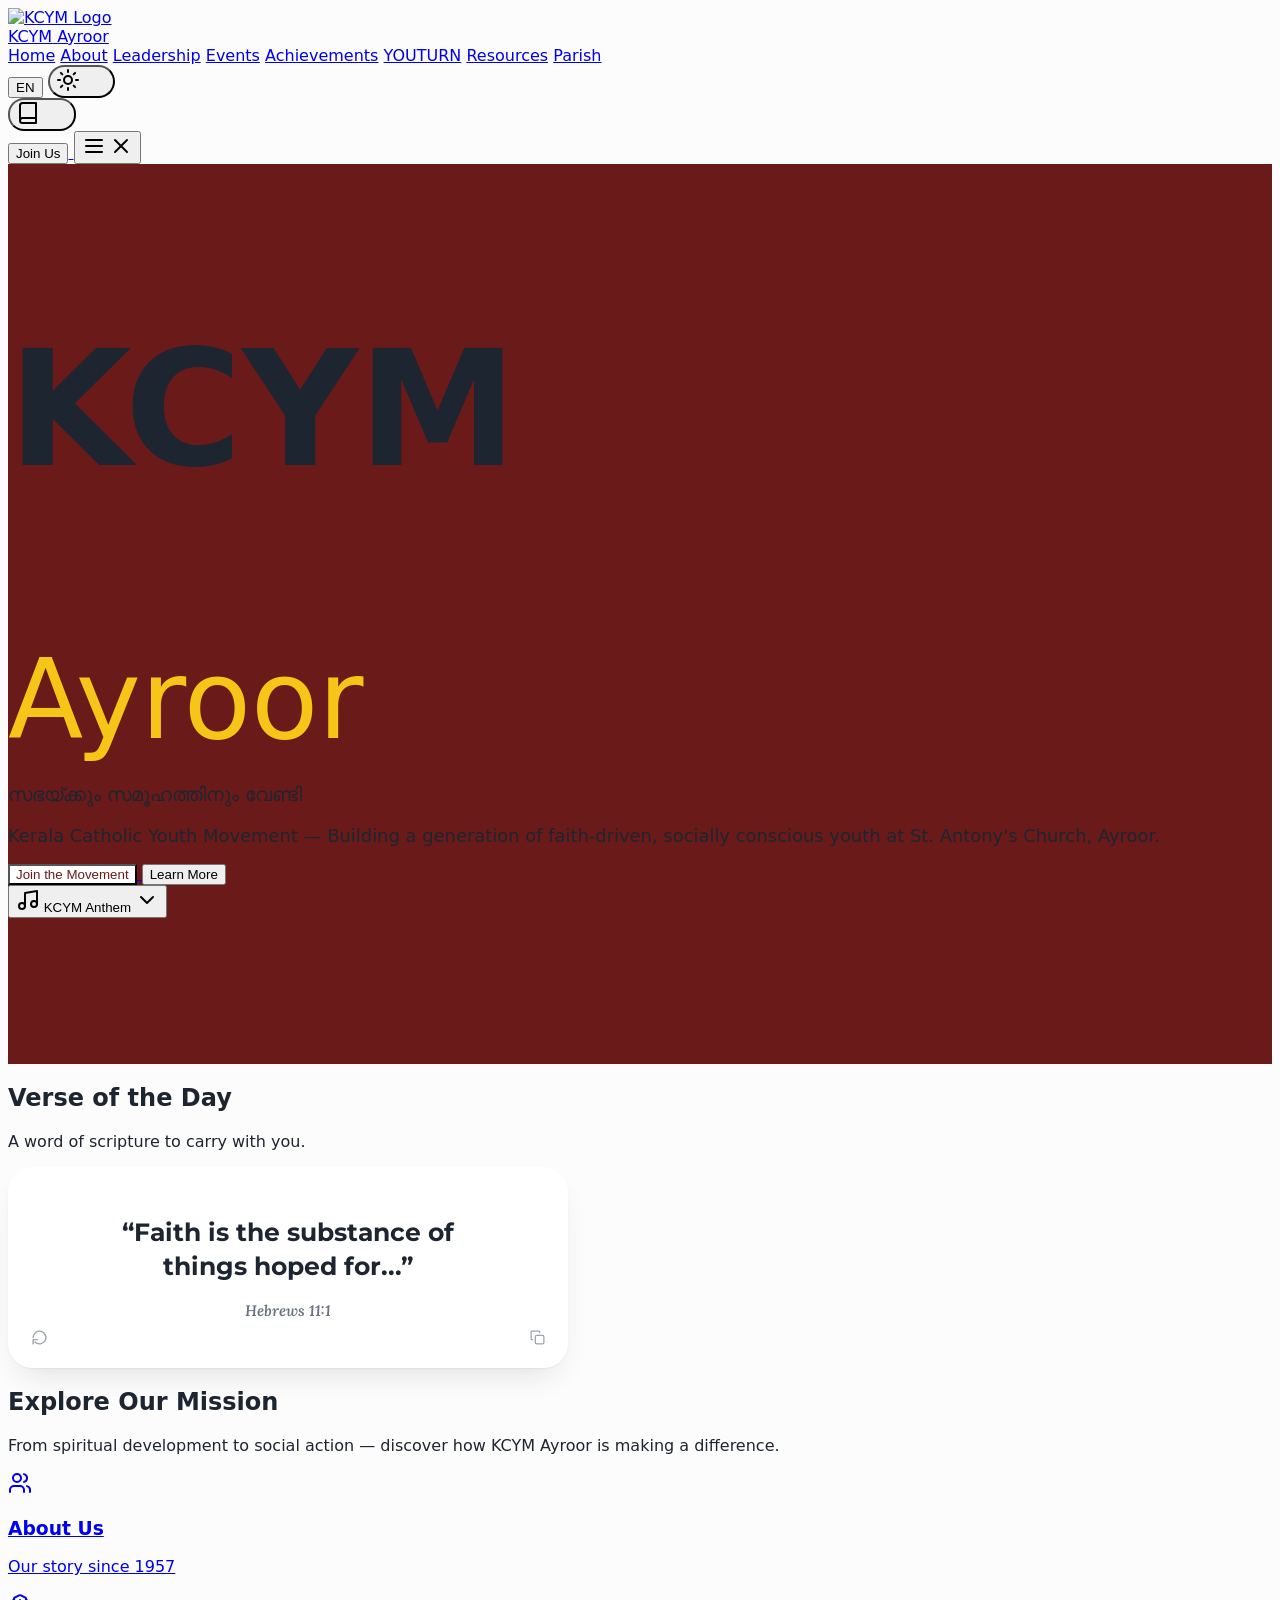
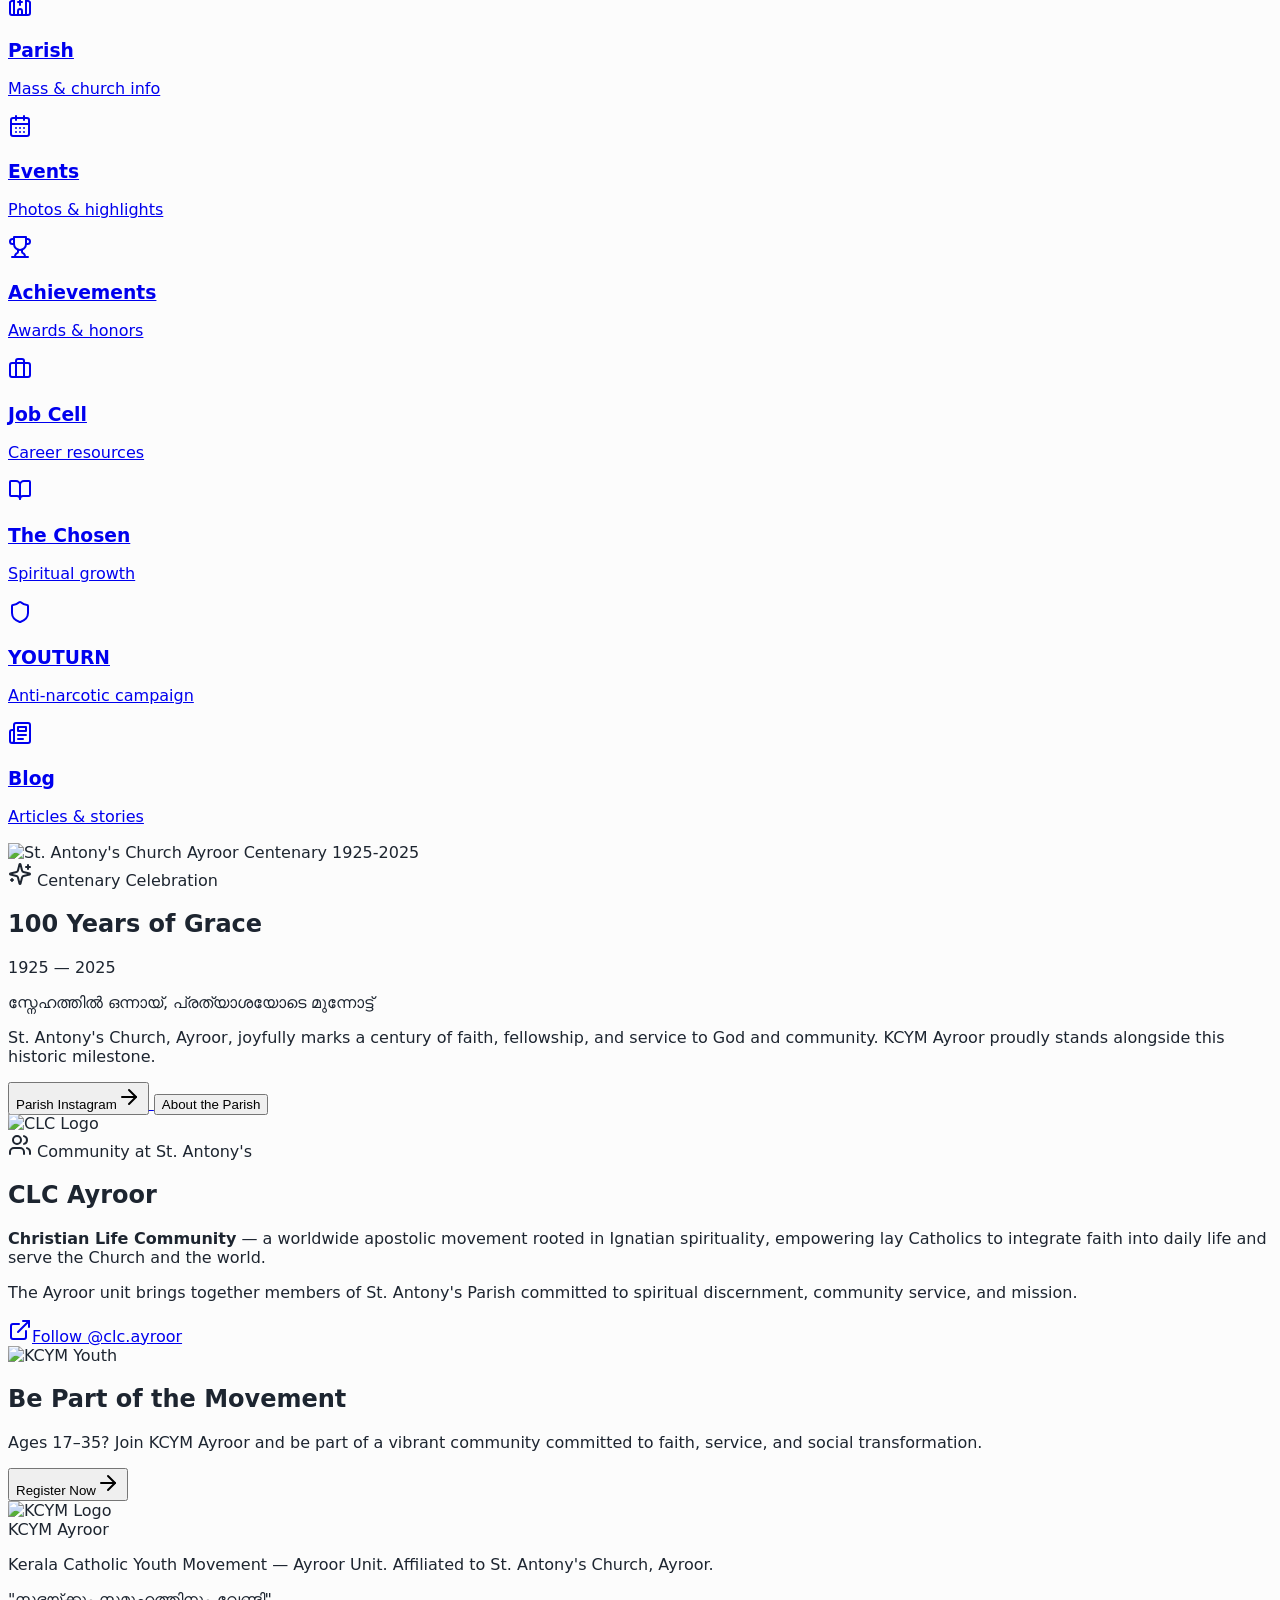
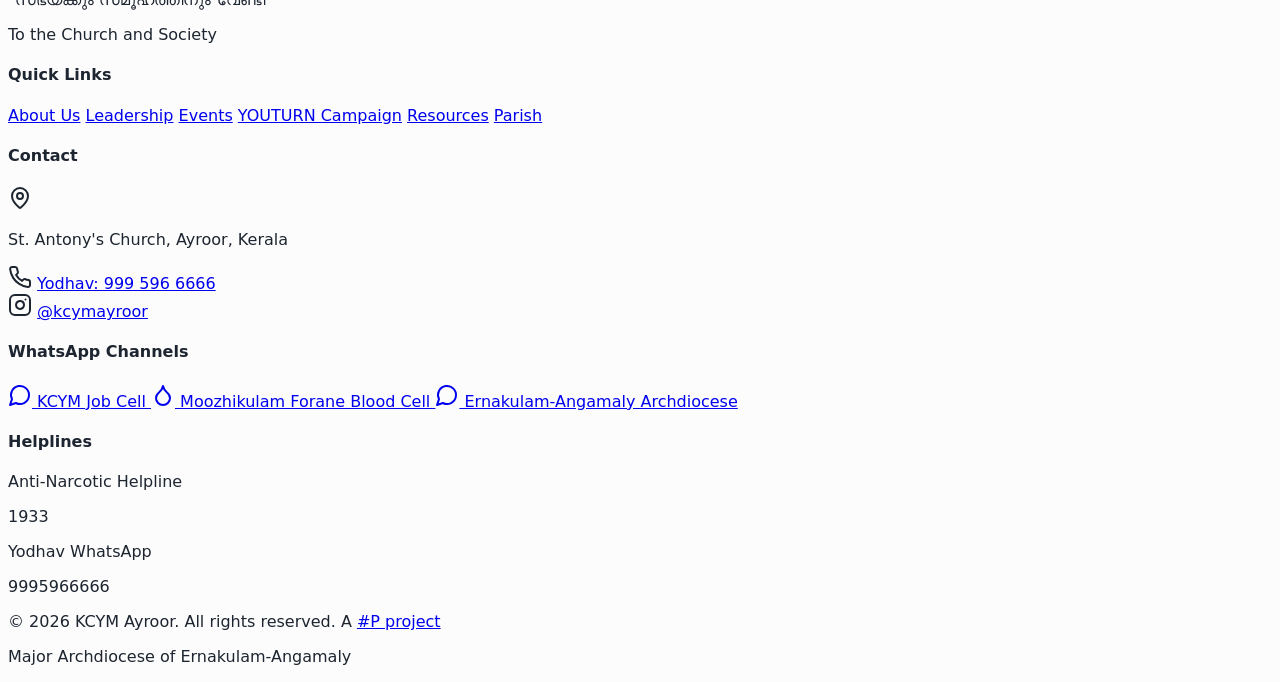
==== index.html @ f0c38473 "Revert mobile hero height reduction Co-Authored-By: Claude Sonnet 5.5 <noreply@anthropic.com>" ====
<!doctype html>
<html lang="en">
<head>
<!-- Google tag (gtag.js) -->
<script async src="https://www.googletagmanager.com/gtag/js?id=G-NGZTXVDGMH"></script>
<script>
  window.dataLayer = window.dataLayer || [];
  function gtag(){dataLayer.push(arguments);}
  gtag('js', new Date());
  gtag('config', 'G-NGZTXVDGMH');
</script>
<script>(function(){try{var t=localStorage.getItem('theme');var d=window.matchMedia('(prefers-color-scheme: dark)').matches;if(t==='dark'||(!t&&d))document.documentElement.classList.add('dark');}catch(e){}})();</script>
<meta charset="UTF-8">
<meta name="viewport" content="width=device-width, initial-scale=1.0">
<title>KCYM Ayroor</title>
<meta name="description" content="A vibrant digital hub for the youth of St. Antony's Church, Ayroor, fostering community engagement, spiritual growth, and social activism.">
<meta property="og:type" content="website">
<meta property="og:site_name" content="KCYM Ayroor">
<meta property="og:title" content="KCYM Ayroor">
<meta property="og:description" content="A vibrant digital hub for the youth of St. Antony's Church, Ayroor, fostering community engagement, spiritual growth, and social activism.">
<meta property="og:url" content="https://kcymayroor.in/">
<meta property="og:image" content="https://media.base44.com/images/public/69f1cb41579ddeee84426575/75f1d4c0e_logokcym.png">
<meta name="twitter:card" content="summary_large_image">
<meta name="twitter:title" content="KCYM Ayroor">
<meta name="twitter:description" content="A vibrant digital hub for the youth of St. Antony's Church, Ayroor, fostering community engagement, spiritual growth, and social activism.">
<meta name="twitter:image" content="https://media.base44.com/images/public/69f1cb41579ddeee84426575/75f1d4c0e_logokcym.png">
<link rel="canonical" href="https://kcymayroor.in/">
<link rel="icon" href="https://media.base44.com/images/public/69f1cb41579ddeee84426575/75f1d4c0e_logokcym.png">
<link rel="stylesheet" href="assets/css/style.css?v=7">
<script src="https://cdn.tailwindcss.com"></script>
<script src="assets/js/tailwind-config.js"></script>
</head>
<body class="font-body bg-background text-foreground">

<div id="site-header"></div>

<main class="pt-16">

  <!-- HERO -->
  <section class="relative w-full overflow-hidden" style="min-height:100vh; background-color:#6B1A1A;">
    <img src="https://media.base44.com/images/public/69f1cb41579ddeee84426575/0dbefb4ef_SnapInstato_46225361_334448004010470_2610752943758170576_n.jpg" alt="" class="absolute inset-0 w-full h-full object-cover object-center" style="opacity:.18;">
    <div class="absolute inset-0" style="background-color:#6B1A1A; opacity:.75;"></div>
    <div class="relative z-10 h-full flex flex-row items-center justify-between px-10 sm:px-16 lg:px-24 py-16">
      <div class="flex flex-col justify-center max-w-2xl hero-fade">
        <h1 class="font-heading font-black text-white leading-none" style="font-size:clamp(80px,14vw,160px);">KCYM</h1>
        <div class="-mt-2">
          <span class="font-heading font-black leading-none" style="font-size:clamp(50px,9vw,110px); color:#F5C518;">Ayroor</span>
        </div>
        <p class="font-body italic text-white/75 mt-1" style="font-size:clamp(13px,1.5vw,20px);">സഭയ്ക്കും സമൂഹത്തിനും വേണ്ടി</p>
        <p class="font-body text-white/75 mt-10 mb-7 leading-relaxed max-w-lg" style="font-size:clamp(14px,1.4vw,18px);" data-i18n="home-hero-subtitle">Kerala Catholic Youth Movement — Building a generation of faith-driven, socially conscious youth at St. Antony's Church, Ayroor.</p>
        <div class="flex flex-wrap gap-4">
          <a href="resources.html?membership=open">
            <button class="inline-flex items-center justify-center gap-2 whitespace-nowrap transition-colors py-2 font-heading font-bold px-7 h-12 text-sm rounded-lg" style="background-color:white; color:#6B1A1A;" data-i18n="home-hero-join">Join the Movement</button>
          </a>
          <a href="about.html">
            <button class="inline-flex items-center justify-center gap-2 whitespace-nowrap transition-colors border bg-transparent py-2 font-heading font-bold px-7 h-12 text-sm rounded-lg border-white/50 text-white hover:bg-white/10" data-i18n="home-hero-learnmore">Learn More</button>
          </a>
        </div>
        <div class="mt-6 max-w-lg">
          <button class="inline-flex items-center gap-2 text-sm font-heading font-semibold text-white/85 hover:text-white transition-colors" data-accordion-toggle="hero-anthem" data-label-show="KCYM Anthem" data-label-hide="KCYM Anthem">
            <svg xmlns="http://www.w3.org/2000/svg" width="24" height="24" viewBox="0 0 24 24" fill="none" stroke="currentColor" stroke-width="2" stroke-linecap="round" stroke-linejoin="round" class="lucide lucide-music w-4 h-4"><path d="M9 18V5l12-2v13"></path><circle cx="6" cy="18" r="3"></circle><circle cx="18" cy="16" r="3"></circle></svg>
            <span data-accordion-label>KCYM Anthem</span>
            <svg xmlns="http://www.w3.org/2000/svg" width="24" height="24" viewBox="0 0 24 24" fill="none" stroke="currentColor" stroke-width="2" stroke-linecap="round" stroke-linejoin="round" class="lucide lucide-chevron-down w-4 h-4 accordion-chevron"><path d="m6 9 6 6 6-6"></path></svg>
          </button>
          <div id="hero-anthem" class="accordion-content">
            <div class="mt-3 rounded-xl border border-white/20 bg-white/10 backdrop-blur-sm p-4">
              <audio controls preload="none" class="w-full h-9" style="accent-color:#F5C518;">
                <source src="assets/audio/kcym-anthem.mp3" type="audio/mpeg">
                Your browser does not support the audio element.
              </audio>
              <div class="mt-4 max-h-60 overflow-y-auto pr-2 font-body text-white/90 text-sm leading-loose space-y-4">
                <p>ക്രൈസ്തവ ധര്‍മ്മ പതാകയതെന്തി<br>സ്നേഹത്തിന്‍ പുതു കാഹളമൂതി<br>മോചകനെശുവിന്‍ അണികളില്‍ ഉയരും<br>ശക്തി തരംഗം കെ സി വൈ എം</p>
                <p>യുവശക്തി ഇതു യുഗശക്തി<br>മാനവമോചന രണശക്തി<br>മനുഷ്യ മനസ്സില്‍ ഉറങ്ങും ദൈവ<br>മഹത്വ മുനര്‍ത്തും പുതുശക്തി</p>
                <p>വില ഇടിയാതൊരു വിജ്ഞാനത്താല്‍<br>അടി പതറാതൊരു വിശ്വാസത്താല്‍<br>പൂര്‍ണ മനുഷ്യന്‍ പൂര്‍ണ സമൂഹം<br>പടുതുയര്‍ത്തും യുവശക്തി</p>
                <p>അധര്‍മ്മമെന്നും അമര്ത്തിടാന്‍<br>സമ്രുദി എങ്ങും ഉണര്‍ത്തിടാന്‍<br>സാഹോദര്യം സഹകരണം<br>പടവാളാകു യുവശക്തി</p>
                <p>യുവശക്തി ഇതു യുഗശക്തി<br>കെ സി വൈ എം യുവശക്തി<br>കെ സി വൈ എം യുവശക്തി<br>കെ സി വൈ എം യുവശക്തി</p>
              </div>
            </div>
          </div>
        </div>
      </div>
    </div>
  </section>

  <!-- VERSE OF THE DAY -->
  <section class="py-16 px-4 sm:px-6 lg:px-8 bg-muted/40">
    <div class="max-w-7xl mx-auto text-center" data-reveal="up">
      <h2 class="font-heading font-bold text-3xl sm:text-4xl text-foreground mb-3" data-i18n="home-verse-title">Verse of the Day</h2>
      <p class="font-body text-muted-foreground mb-10 max-w-xs sm:max-w-lg md:max-w-2xl lg:max-w-none mx-auto" data-i18n="home-verse-subtitle">A word of scripture to carry with you.</p>
      <daily-verse-widget class="mx-auto"></daily-verse-widget>
    </div>
  </section>

  <!-- MISSION GRID -->
  <section class="py-20 px-4 sm:px-6 lg:px-8">
    <div class="max-w-7xl mx-auto">
      <div class="text-center mb-12" data-reveal="up">
        <h2 class="font-heading font-bold text-3xl sm:text-4xl text-foreground mb-3" data-i18n="home-mission-title">Explore Our Mission</h2>
        <p class="font-body text-muted-foreground max-w-lg mx-auto" data-i18n="home-mission-subtitle">From spiritual development to social action — discover how KCYM Ayroor is making a difference.</p>
      </div>
      <div class="grid grid-cols-2 md:grid-cols-3 gap-4 sm:gap-6" data-reveal-group>

        <div data-reveal="up"><a class="group block p-6 rounded-2xl border border-border/50 hover:border-primary/30 hover:shadow-lg transition-all duration-300 bg-card" href="about.html">
          <div class="w-12 h-12 rounded-xl bg-primary/10 text-primary flex items-center justify-center mb-4 group-hover:scale-110 transition-transform">
            <svg xmlns="http://www.w3.org/2000/svg" width="24" height="24" viewBox="0 0 24 24" fill="none" stroke="currentColor" stroke-width="2" stroke-linecap="round" stroke-linejoin="round" class="lucide lucide-users w-5 h-5"><path d="M16 21v-2a4 4 0 0 0-4-4H6a4 4 0 0 0-4 4v2"></path><circle cx="9" cy="7" r="4"></circle><path d="M22 21v-2a4 4 0 0 0-3-3.87"></path><path d="M16 3.13a4 4 0 0 1 0 7.75"></path></svg>
          </div>
          <h3 class="font-heading font-bold text-sm sm:text-base text-foreground mb-1" data-i18n="card-about-title">About Us</h3>
          <p class="text-xs sm:text-sm text-muted-foreground font-body" data-i18n="card-about-sub">Our story since 1957</p>
        </a></div>

        <div data-reveal="up"><a class="group block p-6 rounded-2xl border border-border/50 hover:border-primary/30 hover:shadow-lg transition-all duration-300 bg-card" href="parish.html">
          <div class="w-12 h-12 rounded-xl bg-chart-5/20 text-foreground flex items-center justify-center mb-4 group-hover:scale-110 transition-transform">
            <svg xmlns="http://www.w3.org/2000/svg" width="24" height="24" viewBox="0 0 24 24" fill="none" stroke="currentColor" stroke-width="2" stroke-linecap="round" stroke-linejoin="round" class="lucide lucide-church w-5 h-5"><path d="M10 9h4"></path><path d="M12 7v5"></path><path d="M14 22v-4a2 2 0 0 0-4 0v4"></path><path d="M18 22V5.618a1 1 0 0 0-.553-.894l-4.553-2.277a2 2 0 0 0-1.788 0L6.553 4.724A1 1 0 0 0 6 5.618V22"></path><path d="m18 7 3.447 1.724a1 1 0 0 1 .553.894V20a2 2 0 0 1-2 2H4a2 2 0 0 1-2-2V9.618a1 1 0 0 1 .553-.894L6 7"></path></svg>
          </div>
          <h3 class="font-heading font-bold text-sm sm:text-base text-foreground mb-1" data-i18n="card-parish-title">Parish</h3>
          <p class="text-xs sm:text-sm text-muted-foreground font-body" data-i18n="card-parish-sub">Mass & church info</p>
        </a></div>

        <div data-reveal="up"><a class="group block p-6 rounded-2xl border border-border/50 hover:border-primary/30 hover:shadow-lg transition-all duration-300 bg-card" href="events.html">
          <div class="w-12 h-12 rounded-xl bg-[#0099CC]/10 text-[#0099CC] flex items-center justify-center mb-4 group-hover:scale-110 transition-transform">
            <svg xmlns="http://www.w3.org/2000/svg" width="24" height="24" viewBox="0 0 24 24" fill="none" stroke="currentColor" stroke-width="2" stroke-linecap="round" stroke-linejoin="round" class="lucide lucide-calendar-days w-5 h-5"><path d="M8 2v4"></path><path d="M16 2v4"></path><rect width="18" height="18" x="3" y="4" rx="2"></rect><path d="M3 10h18"></path><path d="M8 14h.01"></path><path d="M12 14h.01"></path><path d="M16 14h.01"></path><path d="M8 18h.01"></path><path d="M12 18h.01"></path><path d="M16 18h.01"></path></svg>
          </div>
          <h3 class="font-heading font-bold text-sm sm:text-base text-foreground mb-1" data-i18n="card-events-title">Events</h3>
          <p class="text-xs sm:text-sm text-muted-foreground font-body" data-i18n="card-events-sub">Photos & highlights</p>
        </a></div>

        <div data-reveal="up"><a class="group block p-6 rounded-2xl border border-border/50 hover:border-primary/30 hover:shadow-lg transition-all duration-300 bg-card" href="achievements.html">
          <div class="w-12 h-12 rounded-xl bg-chart-2/20 text-foreground flex items-center justify-center mb-4 group-hover:scale-110 transition-transform">
            <svg xmlns="http://www.w3.org/2000/svg" width="24" height="24" viewBox="0 0 24 24" fill="none" stroke="currentColor" stroke-width="2" stroke-linecap="round" stroke-linejoin="round" class="lucide lucide-trophy w-5 h-5"><path d="M6 9H4.5a2.5 2.5 0 0 1 0-5H6"></path><path d="M18 9h1.5a2.5 2.5 0 0 0 0-5H18"></path><path d="M4 22h16"></path><path d="M10 14.66V17c0 .55-.47.98-.97 1.21C7.85 18.75 7 20.24 7 22"></path><path d="M14 14.66V17c0 .55.47.98.97 1.21C16.15 18.75 17 20.24 17 22"></path><path d="M18 2H6v7a6 6 0 0 0 12 0V2Z"></path></svg>
          </div>
          <h3 class="font-heading font-bold text-sm sm:text-base text-foreground mb-1" data-i18n="card-achievements-title">Achievements</h3>
          <p class="text-xs sm:text-sm text-muted-foreground font-body" data-i18n="card-achievements-sub">Awards & honors</p>
        </a></div>

        <div data-reveal="up"><a class="group block p-6 rounded-2xl border border-border/50 hover:border-primary/30 hover:shadow-lg transition-all duration-300 bg-card" href="resources.html">
          <div class="w-12 h-12 rounded-xl bg-accent/30 text-accent-foreground flex items-center justify-center mb-4 group-hover:scale-110 transition-transform">
            <svg xmlns="http://www.w3.org/2000/svg" width="24" height="24" viewBox="0 0 24 24" fill="none" stroke="currentColor" stroke-width="2" stroke-linecap="round" stroke-linejoin="round" class="lucide lucide-briefcase w-5 h-5"><path d="M16 20V4a2 2 0 0 0-2-2h-4a2 2 0 0 0-2 2v16"></path><rect width="20" height="14" x="2" y="6" rx="2"></rect></svg>
          </div>
          <h3 class="font-heading font-bold text-sm sm:text-base text-foreground mb-1" data-i18n="card-jobcell-title">Job Cell</h3>
          <p class="text-xs sm:text-sm text-muted-foreground font-body" data-i18n="card-jobcell-sub">Career resources</p>
        </a></div>

        <div data-reveal="up"><a class="group block p-6 rounded-2xl border border-border/50 hover:border-primary/30 hover:shadow-lg transition-all duration-300 bg-card" href="resources.html">
          <div class="w-12 h-12 rounded-xl bg-chart-4/20 text-foreground flex items-center justify-center mb-4 group-hover:scale-110 transition-transform">
            <svg xmlns="http://www.w3.org/2000/svg" width="24" height="24" viewBox="0 0 24 24" fill="none" stroke="currentColor" stroke-width="2" stroke-linecap="round" stroke-linejoin="round" class="lucide lucide-book-open w-5 h-5"><path d="M12 7v14"></path><path d="M3 18a1 1 0 0 1-1-1V4a1 1 0 0 1 1-1h5a4 4 0 0 1 4 4 4 4 0 0 1 4-4h5a1 1 0 0 1 1 1v13a1 1 0 0 1-1 1h-6a3 3 0 0 0-3 3 3 3 0 0 0-3-3z"></path></svg>
          </div>
          <h3 class="font-heading font-bold text-sm sm:text-base text-foreground mb-1" data-i18n="card-chosen-title">The Chosen</h3>
          <p class="text-xs sm:text-sm text-muted-foreground font-body" data-i18n="card-chosen-sub">Spiritual growth</p>
        </a></div>

        <div data-reveal="up"><a class="group block p-6 rounded-2xl border border-border/50 hover:border-primary/30 hover:shadow-lg transition-all duration-300 bg-card" href="youturn.html">
          <div class="w-12 h-12 rounded-xl bg-destructive/10 text-destructive flex items-center justify-center mb-4 group-hover:scale-110 transition-transform">
            <svg xmlns="http://www.w3.org/2000/svg" width="24" height="24" viewBox="0 0 24 24" fill="none" stroke="currentColor" stroke-width="2" stroke-linecap="round" stroke-linejoin="round" class="lucide lucide-shield w-5 h-5"><path d="M20 13c0 5-3.5 7.5-7.66 8.95a1 1 0 0 1-.67-.01C7.5 20.5 4 18 4 13V6a1 1 0 0 1 1-1c2 0 4.5-1.2 6.24-2.72a1.17 1.17 0 0 1 1.52 0C14.51 3.81 17 5 19 5a1 1 0 0 1 1 1z"></path></svg>
          </div>
          <h3 class="font-heading font-bold text-sm sm:text-base text-foreground mb-1">YOUTURN</h3>
          <p class="text-xs sm:text-sm text-muted-foreground font-body" data-i18n="card-youturn-sub">Anti-narcotic campaign</p>
        </a></div>

        <div data-reveal="up"><a class="group block p-6 rounded-2xl border border-border/50 hover:border-primary/30 hover:shadow-lg transition-all duration-300 bg-card" href="blog.html">
          <div class="w-12 h-12 rounded-xl bg-chart-3/20 text-foreground flex items-center justify-center mb-4 group-hover:scale-110 transition-transform">
            <svg xmlns="http://www.w3.org/2000/svg" width="24" height="24" viewBox="0 0 24 24" fill="none" stroke="currentColor" stroke-width="2" stroke-linecap="round" stroke-linejoin="round" class="lucide lucide-newspaper w-5 h-5"><path d="M4 22h16a2 2 0 0 0 2-2V4a2 2 0 0 0-2-2H8a2 2 0 0 0-2 2v16a2 2 0 0 1-2 2Zm0 0a2 2 0 0 1-2-2v-9c0-1.1.9-2 2-2h2"></path><path d="M18 14h-8"></path><path d="M15 18h-5"></path><path d="M10 6h8v4h-8V6Z"></path></svg>
          </div>
          <h3 class="font-heading font-bold text-sm sm:text-base text-foreground mb-1" data-i18n="card-blog-title">Blog</h3>
          <p class="text-xs sm:text-sm text-muted-foreground font-body" data-i18n="card-blog-sub">Articles & stories</p>
        </a></div>

      </div>
    </div>
  </section>

  <!-- CENTENARY -->
  <section class="relative py-20 sm:py-28 overflow-hidden bg-[#6B1A1A]">
    <div class="absolute inset-0 opacity-10">
      <div class="absolute top-0 left-0 right-0 h-px bg-gradient-to-r from-transparent via-yellow-400 to-transparent"></div>
      <div class="absolute bottom-0 left-0 right-0 h-px bg-gradient-to-r from-transparent via-yellow-400 to-transparent"></div>
      <div class="absolute top-0 bottom-0 w-px bg-gradient-to-b from-transparent via-yellow-400 to-transparent" style="left:16%;"></div>
      <div class="absolute top-0 bottom-0 w-px bg-gradient-to-b from-transparent via-yellow-400 to-transparent" style="left:32%;"></div>
      <div class="absolute top-0 bottom-0 w-px bg-gradient-to-b from-transparent via-yellow-400 to-transparent" style="left:48%;"></div>
      <div class="absolute top-0 bottom-0 w-px bg-gradient-to-b from-transparent via-yellow-400 to-transparent" style="left:64%;"></div>
      <div class="absolute top-0 bottom-0 w-px bg-gradient-to-b from-transparent via-yellow-400 to-transparent" style="left:80%;"></div>
      <div class="absolute top-0 bottom-0 w-px bg-gradient-to-b from-transparent via-yellow-400 to-transparent" style="left:96%;"></div>
    </div>
    <div class="relative z-10 max-w-6xl mx-auto px-4 sm:px-6 lg:px-8">
      <div class="flex flex-col lg:flex-row items-center gap-10 lg:gap-16">
        <div class="shrink-0" data-reveal="scale">
          <div class="relative">
            <div class="absolute inset-0 rounded-full bg-yellow-400/20 blur-2xl scale-110"></div>
            <img src="https://media.base44.com/images/public/69f1cb41579ddeee84426575/7de88dddb_logo.png" alt="St. Antony's Church Ayroor Centenary 1925-2025" class="relative w-56 h-56 sm:w-64 sm:h-64 object-contain drop-shadow-2xl">
          </div>
        </div>
        <div class="text-center lg:text-left" data-reveal="right-lg">
          <div class="inline-flex items-center gap-2 px-3 py-1.5 rounded-full bg-yellow-400/15 border border-yellow-400/30 mb-5">
            <svg xmlns="http://www.w3.org/2000/svg" width="24" height="24" viewBox="0 0 24 24" fill="none" stroke="currentColor" stroke-width="2" stroke-linecap="round" stroke-linejoin="round" class="lucide lucide-sparkles w-3.5 h-3.5 text-yellow-400"><path d="M9.937 15.5A2 2 0 0 0 8.5 14.063l-6.135-1.582a.5.5 0 0 1 0-.962L8.5 9.936A2 2 0 0 0 9.937 8.5l1.582-6.135a.5.5 0 0 1 .963 0L14.063 8.5A2 2 0 0 0 15.5 9.937l6.135 1.581a.5.5 0 0 1 0 .964L15.5 14.063a2 2 0 0 0-1.437 1.437l-1.582 6.135a.5.5 0 0 1-.963 0z"></path><path d="M20 3v4"></path><path d="M22 5h-4"></path><path d="M4 17v2"></path><path d="M5 18H3"></path></svg>
            <span class="text-xs font-heading font-bold text-yellow-400 tracking-widest uppercase" data-i18n="centenary-badge">Centenary Celebration</span>
          </div>
          <h2 class="font-heading font-black text-4xl sm:text-5xl lg:text-6xl text-white leading-tight mb-3" data-i18n="centenary-title">100 Years of <span class="text-yellow-400">Grace</span></h2>
          <p class="font-heading text-2xl sm:text-3xl text-white/60 mb-2 tracking-widest">1925 — 2025</p>
          <p class="font-body text-white/70 text-base sm:text-lg leading-relaxed max-w-xl mb-4">സ്നേഹത്തിൽ ഒന്നായ്, പ്രത്യാശയോടെ മുന്നോട്ട്</p>
          <p class="font-body text-white/60 text-sm sm:text-base leading-relaxed max-w-xl mb-8" data-i18n="centenary-desc">St. Antony's Church, Ayroor, joyfully marks a century of faith, fellowship, and service to God and community. KCYM Ayroor proudly stands alongside this historic milestone.</p>
          <div class="flex flex-wrap gap-3 justify-center lg:justify-start">
            <a href="https://www.instagram.com/stantonyschurchayroor/" target="_blank" rel="noopener noreferrer">
              <button class="inline-flex items-center justify-center gap-2 whitespace-nowrap text-sm transition-colors shadow rounded-md font-heading font-bold bg-yellow-400 hover:bg-yellow-300 text-[#6B1A1A] px-8 h-12"><span data-i18n="centenary-btn-insta">Parish Instagram</span><svg xmlns="http://www.w3.org/2000/svg" width="24" height="24" viewBox="0 0 24 24" fill="none" stroke="currentColor" stroke-width="2" stroke-linecap="round" stroke-linejoin="round" class="lucide lucide-arrow-right w-4 h-4 ml-2"><path d="M5 12h14"></path><path d="m12 5 7 7-7 7"></path></svg></button>
            </a>
            <a href="parish.html">
              <button class="inline-flex items-center justify-center gap-2 whitespace-nowrap text-sm transition-colors border bg-transparent rounded-md font-heading font-bold border-white/20 text-white hover:bg-white/10 px-8 h-12" data-i18n="centenary-btn-about">About the Parish</button>
            </a>
          </div>
        </div>
      </div>
    </div>
  </section>

  <!-- CLC -->
  <section class="py-20 px-4 sm:px-6 lg:px-8 bg-muted/40">
    <div class="max-w-5xl mx-auto">
      <div class="flex flex-col sm:flex-row items-center gap-10 sm:gap-16" data-reveal="up-lg">
        <div class="shrink-0 flex items-center justify-center">
          <div class="w-36 h-36 rounded-3xl bg-[#0099CC]/10 border border-[#0099CC]/25 flex items-center justify-center shadow-lg">
            <img src="https://media.base44.com/images/public/69f1cb41579ddeee84426575/c00348b45_logo.png" alt="CLC Logo" class="w-24 h-24 object-contain">
          </div>
        </div>
        <div class="text-center sm:text-left">
          <div class="inline-flex items-center gap-2 px-3 py-1.5 rounded-full bg-[#0099CC]/10 border border-[#0099CC]/25 mb-4">
            <svg xmlns="http://www.w3.org/2000/svg" width="24" height="24" viewBox="0 0 24 24" fill="none" stroke="currentColor" stroke-width="2" stroke-linecap="round" stroke-linejoin="round" class="lucide lucide-users w-3.5 h-3.5 text-[#0099CC]"><path d="M16 21v-2a4 4 0 0 0-4-4H6a4 4 0 0 0-4 4v2"></path><circle cx="9" cy="7" r="4"></circle><path d="M22 21v-2a4 4 0 0 0-3-3.87"></path><path d="M16 3.13a4 4 0 0 1 0 7.75"></path></svg>
            <span class="text-xs font-heading font-semibold text-[#0099CC] tracking-wider uppercase" data-i18n="clc-badge">Community at St. Antony's</span>
          </div>
          <h2 class="font-heading font-black text-3xl sm:text-4xl text-foreground mb-3">CLC <span class="text-[#0099CC]">Ayroor</span></h2>
          <p class="font-body text-muted-foreground leading-relaxed mb-2 max-w-lg" data-i18n="clc-desc1"><strong class="text-foreground">Christian Life Community</strong> — a worldwide apostolic movement rooted in Ignatian spirituality, empowering lay Catholics to integrate faith into daily life and serve the Church and the world.</p>
          <p class="font-body text-muted-foreground text-sm leading-relaxed mb-6 max-w-lg" data-i18n="clc-desc2">The Ayroor unit brings together members of St. Antony's Parish committed to spiritual discernment, community service, and mission.</p>
          <a href="https://www.instagram.com/clc.ayroor/" target="_blank" rel="noopener noreferrer" class="inline-flex items-center gap-2 px-5 py-2.5 rounded-lg bg-[#0099CC] hover:bg-[#007BB5] text-white font-heading font-bold text-sm transition-colors">
            <svg xmlns="http://www.w3.org/2000/svg" width="24" height="24" viewBox="0 0 24 24" fill="none" stroke="currentColor" stroke-width="2" stroke-linecap="round" stroke-linejoin="round" class="lucide lucide-external-link w-4 h-4"><path d="M15 3h6v6"></path><path d="M10 14 21 3"></path><path d="M18 13v6a2 2 0 0 1-2 2H5a2 2 0 0 1-2-2V8a2 2 0 0 1 2-2h6"></path></svg><span data-i18n="clc-follow">Follow @clc.ayroor</span>
          </a>
        </div>
      </div>
    </div>
  </section>

  <!-- CTA -->
  <section class="relative py-24 overflow-hidden">
    <div class="absolute inset-0">
      <img src="https://media.base44.com/images/public/69f1cb41579ddeee84426575/dfc40cb96_IMG_5463.jpg" alt="KCYM Youth" class="w-full h-full object-cover object-center">
      <div class="absolute inset-0 bg-primary/80"></div>
    </div>
    <div class="relative z-10 max-w-3xl mx-auto text-center px-4">
      <div data-reveal="up">
        <h2 class="font-heading font-black text-3xl sm:text-4xl text-primary-foreground mb-4" data-i18n="cta-title">Be Part of the Movement</h2>
        <p class="font-body text-primary-foreground/80 text-lg mb-8 max-w-xl mx-auto" data-i18n="cta-desc">Ages 17–35? Join KCYM Ayroor and be part of a vibrant community committed to faith, service, and social transformation.</p>
        <a href="resources.html?membership=open">
          <button class="inline-flex items-center justify-center gap-2 whitespace-nowrap transition-colors shadow rounded-md font-heading font-bold bg-secondary hover:bg-secondary/90 text-secondary-foreground px-10 h-12 text-base"><span data-i18n="cta-register">Register Now</span><svg xmlns="http://www.w3.org/2000/svg" width="24" height="24" viewBox="0 0 24 24" fill="none" stroke="currentColor" stroke-width="2" stroke-linecap="round" stroke-linejoin="round" class="lucide lucide-arrow-right w-4 h-4 ml-2"><path d="M5 12h14"></path><path d="m12 5 7 7-7 7"></path></svg></button>
        </a>
      </div>
    </div>
  </section>

</main>

<div id="site-footer"></div>

<script src="assets/js/i18n.js?v=7"></script>
<script src="assets/js/main.js?v=6"></script>
<script src="assets/js/verse-widget.js?v=3"></script>
</body>
</html>
---- assets/css/style.css ----
@import url("https://fonts.googleapis.com/css2?family=Montserrat:wght@400;500;600;700;800;900&family=Lora:wght@400;500;600;700&display=swap");

:root {
  --background: 0 0% 99%;
  --foreground: 215 25% 15%;
  --primary: 0 75% 38%;
  --primary-foreground: 0 0% 100%;
  --secondary: 45 96% 58%;
  --secondary-foreground: 215 25% 15%;
  --muted: 220 14% 96%;
  --muted-foreground: 215 14% 45%;
  --accent: 45 96% 58%;
  --accent-foreground: 215 25% 15%;
  --border: 220 13% 91%;
  --input: 220 13% 91%;
  --ring: 0 75% 38%;
  --card: 0 0% 100%;
  --card-foreground: 215 25% 15%;
  --destructive: 0 84.2% 60.2%;
  --destructive-foreground: 0 0% 100%;
  --chart-1: 0 75% 38%;
  --chart-2: 45 96% 58%;
  --chart-3: 215 25% 27%;
  --chart-4: 120 40% 45%;
  --chart-5: 280 60% 50%;
  --radius: .75rem;
}

:root.dark {
  --background: 215 28% 9%;
  --foreground: 210 20% 92%;
  --primary: 0 70% 52%;
  --primary-foreground: 0 0% 100%;
  --secondary: 45 93% 62%;
  --secondary-foreground: 215 28% 12%;
  --muted: 215 20% 16%;
  --muted-foreground: 215 15% 65%;
  --accent: 45 93% 62%;
  --accent-foreground: 215 28% 12%;
  --border: 215 20% 20%;
  --input: 215 20% 20%;
  --ring: 0 70% 52%;
  --card: 215 25% 12%;
  --card-foreground: 210 20% 92%;
  --destructive: 0 70% 55%;
  --destructive-foreground: 0 0% 100%;
  --chart-1: 0 70% 52%;
  --chart-2: 45 93% 62%;
  --chart-3: 215 20% 70%;
  --chart-4: 120 35% 55%;
  --chart-5: 280 55% 60%;
}

* { -webkit-tap-highlight-color: transparent; }

html { scroll-behavior: smooth; }

body {
  background-color: hsl(var(--background));
  color: hsl(var(--foreground));
  font-family: ui-sans-serif, system-ui, sans-serif;
}

::selection { background: hsl(var(--primary) / .25); }

/* ---------- Scroll-reveal (mimics Framer Motion whileInView) ---------- */
[data-reveal] {
  opacity: 0;
  transition: opacity .6s cubic-bezier(.16,1,.3,1), transform .6s cubic-bezier(.16,1,.3,1);
  will-change: opacity, transform;
}
[data-reveal="up"]      { transform: translateY(20px); }
[data-reveal="up-sm"]   { transform: translateY(15px); }
[data-reveal="up-lg"]   { transform: translateY(24px); }
[data-reveal="left"]    { transform: translateX(-10px); }
[data-reveal="right"]   { transform: translateX(20px); }
[data-reveal="right-lg"]{ transform: translateX(30px); }
[data-reveal="scale"]   { transform: scale(.8); }
[data-reveal="scale-sm"]{ transform: scale(.9); }
[data-reveal="scale-90"]{ transform: scale(.85); }
[data-reveal].in-view {
  opacity: 1;
  transform: none;
}

/* ---------- Mobile nav panel ---------- */
#mobile-menu-panel {
  max-height: 0;
  opacity: 0;
  overflow: hidden;
  transition: max-height .3s ease, opacity .25s ease;
}
#mobile-menu-panel.open {
  max-height: 32rem;
  opacity: 1;
}

/* ---------- Accordion (Read More / officials) ---------- */
.accordion-content {
  max-height: 0;
  opacity: 0;
  overflow: hidden;
  transition: max-height .35s ease, opacity .3s ease;
}
.accordion-content.open {
  max-height: 6000px;
  opacity: 1;
}
.accordion-chevron { transition: transform .25s ease; }
.accordion-chevron.rotated { transform: rotate(180deg); }

/* ---------- Timeline ---------- */
.timeline-dot { transition: transform .2s ease; }

/* ---------- Line clamp (fallback in case the Tailwind build lacks it) ---------- */
.line-clamp-2 { display: -webkit-box; -webkit-line-clamp: 2; -webkit-box-orient: vertical; overflow: hidden; }
.line-clamp-3 { display: -webkit-box; -webkit-line-clamp: 3; -webkit-box-orient: vertical; overflow: hidden; }

/* ---------- Instagram embeds ----------
   Instagram's own embed.js is supposed to resize its iframe via postMessage
   once the content loads, but that handshake is unreliable in a lot of
   contexts and can leave the iframe stuck at ~2px tall. Force a sane
   minimum so the embed is always visible either way. */
.instagram-embed-slot { min-height: 200px; }
.instagram-embed-slot iframe.instagram-media {
  min-height: 650px !important;
  width: 100% !important;
}

/* ---------- Verse of the Day nav trigger ---------- */
.verse-trigger {
  border-radius: 16px;
  position: relative;
}
.verse-icon-closed,
.verse-icon-open {
  transition: opacity 0.32s cubic-bezier(0.4, 0, 0.2, 1), transform 0.32s cubic-bezier(0.4, 0, 0.2, 1);
}
.verse-icon-open { opacity: 0; transform: rotate(-90deg) scale(0.6); }
.verse-icon-closed { opacity: 1; transform: rotate(0deg) scale(1); }
#verse-trigger-wrap.open .verse-trigger {
  border-radius: 10px;
}
#verse-trigger-wrap.open .verse-icon-closed {
  opacity: 0;
  transform: rotate(90deg) scale(0.6);
}
#verse-trigger-wrap.open .verse-icon-open {
  opacity: 1;
  transform: rotate(0deg) scale(1);
}
@media (prefers-reduced-motion: reduce) {
  .verse-icon-closed, .verse-icon-open { transition: opacity 0.15s linear; transform: none !important; }
}
.verse-popover {
  position: absolute;
  top: calc(100% + 12px);
  right: -8px;
  width: min(300px, calc(100vw - 2rem));
  background: hsl(var(--card));
  border: 1px solid hsl(var(--border));
  border-radius: 16px;
  box-shadow: 0 14px 34px -14px rgba(0,0,0,0.22);
  padding: 10px;
  opacity: 0;
  visibility: hidden;
  transform: translateY(-8px) scale(0.97);
  transform-origin: top right;
  transition: opacity .2s ease, transform .2s ease, visibility .2s;
  z-index: 60;
}
#verse-trigger-wrap.open .verse-popover {
  opacity: 1;
  visibility: visible;
  transform: translateY(0) scale(1);
}
@media (max-width: 480px) {
  .verse-popover { right: -3.5rem; }
}

/* ---------- Theme toggle (dark mode) ---------- */
.theme-toggle {
  border-radius: 9999px;
  position: relative;
}
.theme-icon-sun,
.theme-icon-moon {
  transition: opacity 0.32s cubic-bezier(0.4, 0, 0.2, 1), transform 0.32s cubic-bezier(0.4, 0, 0.2, 1);
}
.theme-icon-sun { opacity: 1; transform: rotate(0deg) scale(1); }
.theme-icon-moon { opacity: 0; transform: rotate(90deg) scale(0.6); }
:root.dark .theme-icon-sun { opacity: 0; transform: rotate(-90deg) scale(0.6); }
:root.dark .theme-icon-moon { opacity: 1; transform: rotate(0deg) scale(1); }
@media (prefers-reduced-motion: reduce) {
  .theme-icon-sun, .theme-icon-moon { transition: opacity 0.15s linear; transform: none !important; }
}

/* ---------- Filter pill ---------- */
.filter-pill.active {
  background-color: hsl(var(--primary));
  color: hsl(var(--primary-foreground));
  border-color: hsl(var(--primary));
}

/* Fade-up utility for hero (already in view on load) */
.hero-fade {
  animation: heroFadeIn .8s cubic-bezier(.16,1,.3,1) both;
}
@keyframes heroFadeIn {
  from { opacity: 0; transform: translateY(16px); }
  to { opacity: 1; transform: translateY(0); }
}

/* Subtle floating animation for badges */
@keyframes floatY {
  0%, 100% { transform: translateY(0); }
  50% { transform: translateY(-6px); }
}
.animate-float { animation: floatY 4s ease-in-out infinite; }
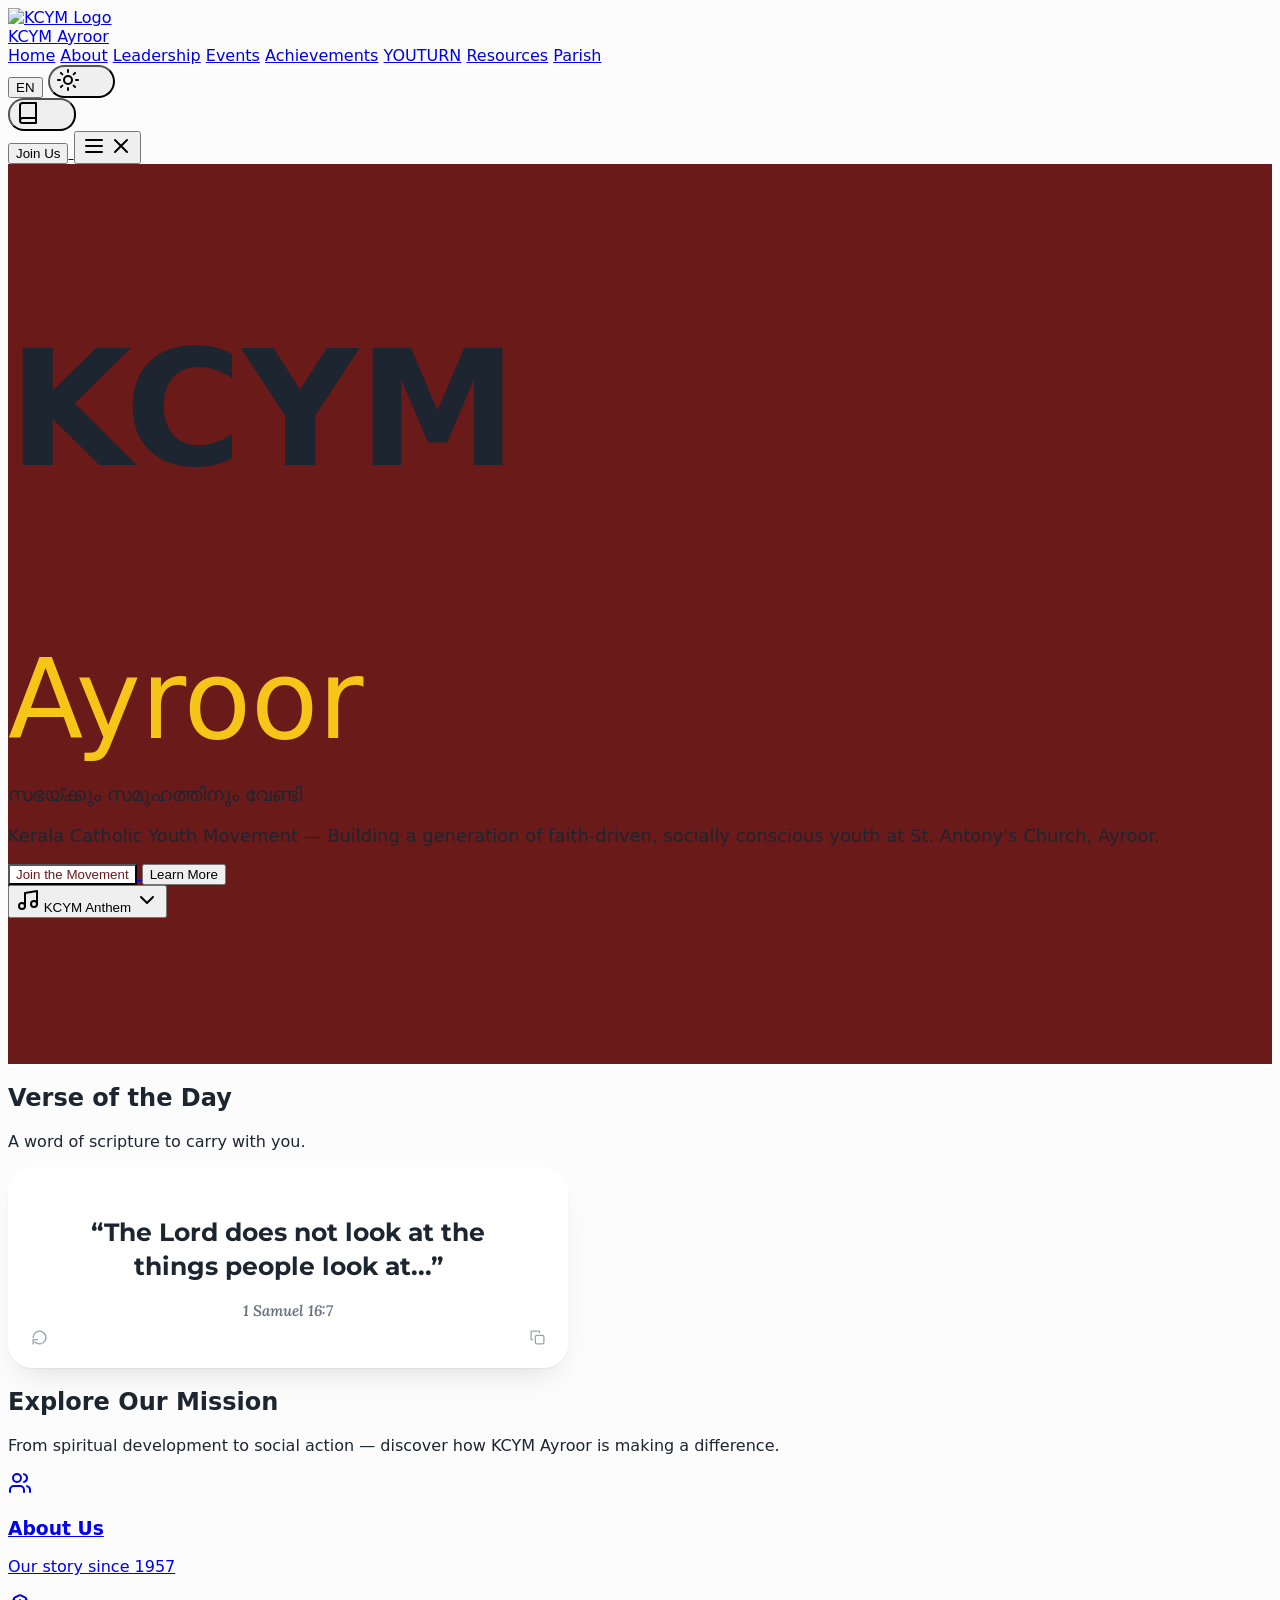
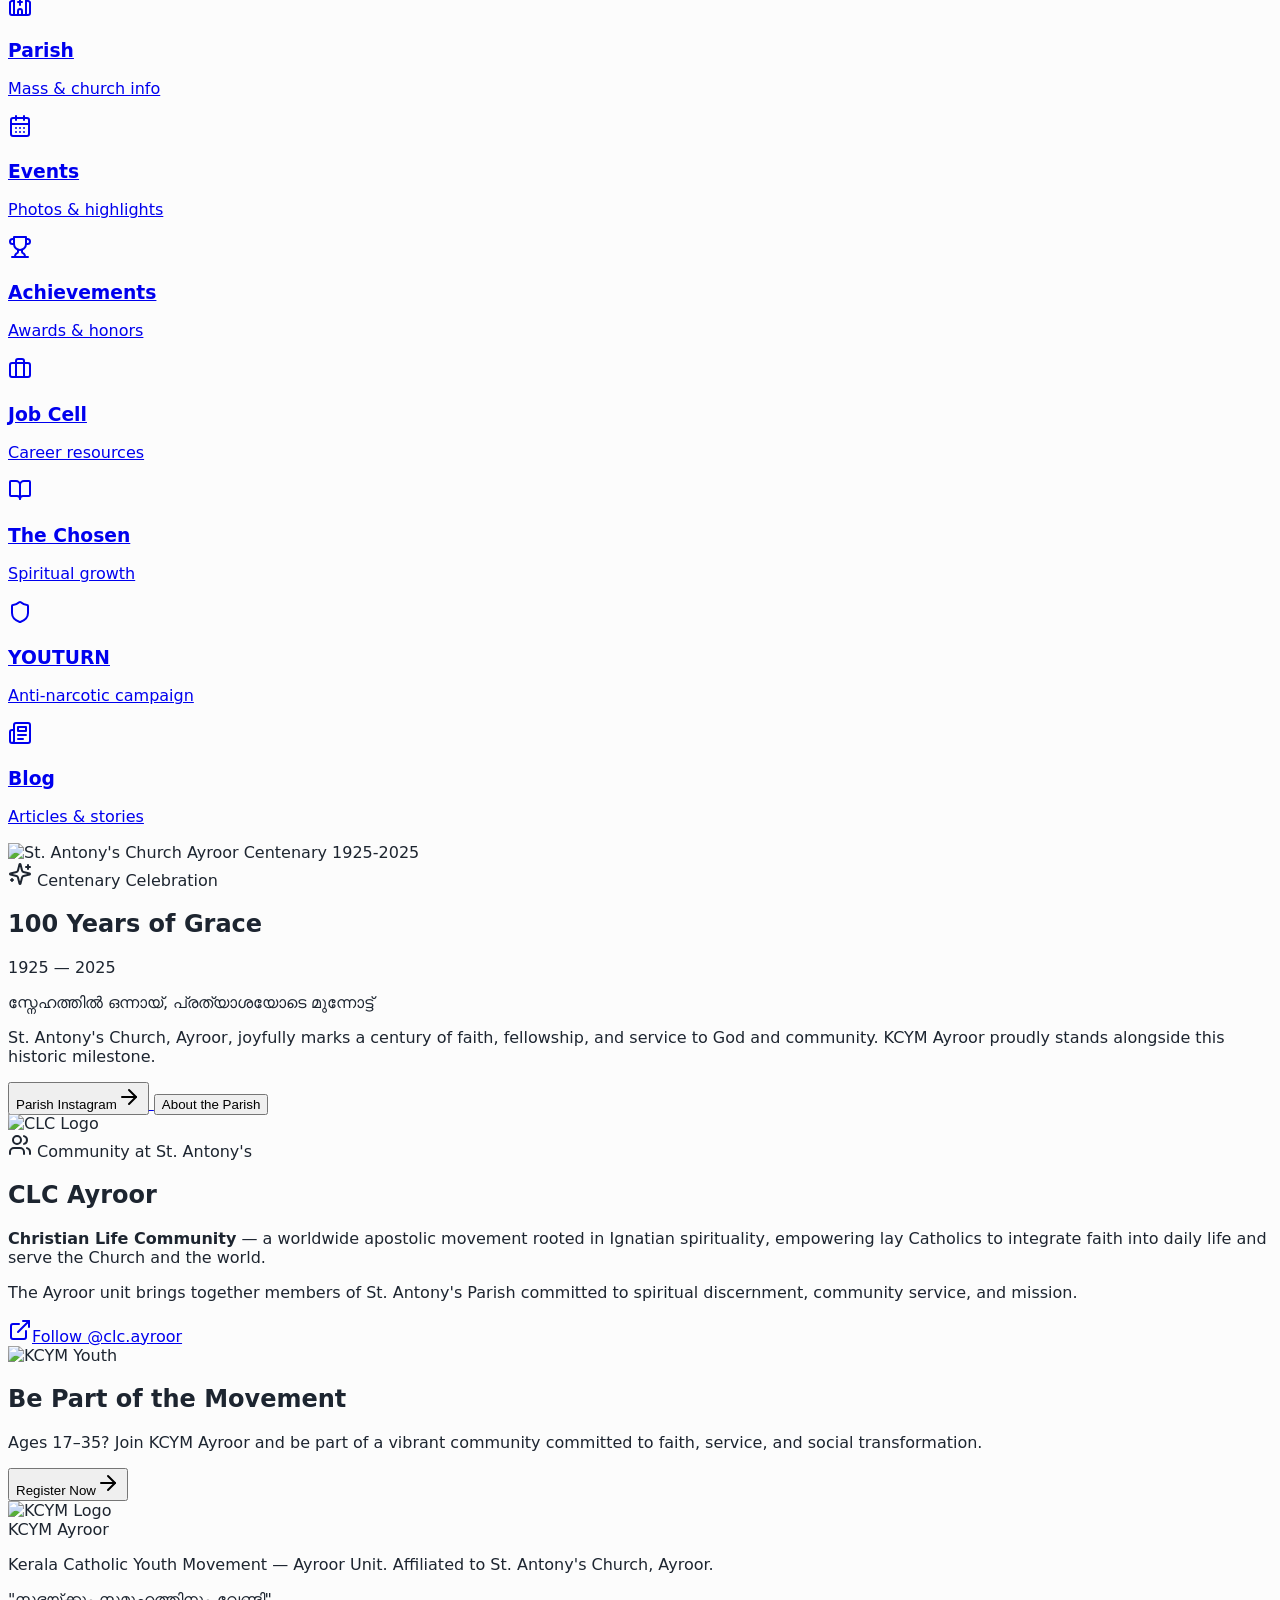
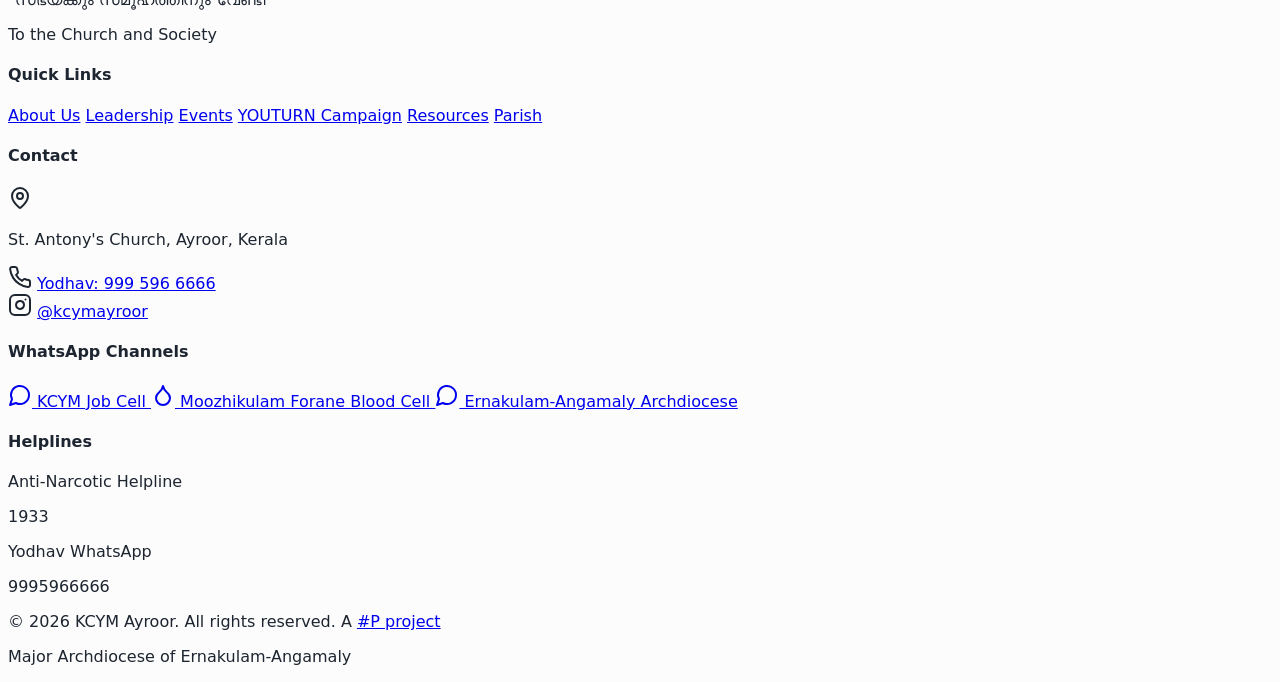
==== commit 148f3f0c: "Sync anthem lyrics to playback in the hero and Resources Co-Authored-By: Claude Sonnet 5.5 <noreply@" ====
--- a/index.html
+++ b/index.html
@@ -26,7 +26,7 @@
 <meta name="twitter:image" content="https://media.base44.com/images/public/69f1cb41579ddeee84426575/75f1d4c0e_logokcym.png">
 <link rel="canonical" href="https://kcymayroor.in/">
 <link rel="icon" href="https://media.base44.com/images/public/69f1cb41579ddeee84426575/75f1d4c0e_logokcym.png">
-<link rel="stylesheet" href="assets/css/style.css?v=7">
+<link rel="stylesheet" href="assets/css/style.css?v=8">
 <script src="https://cdn.tailwindcss.com"></script>
 <script src="assets/js/tailwind-config.js"></script>
 </head>
@@ -68,7 +68,7 @@
                 <source src="assets/audio/kcym-anthem.mp3" type="audio/mpeg">
                 Your browser does not support the audio element.
               </audio>
-              <div class="mt-4 max-h-60 overflow-y-auto pr-2 font-body text-white/90 text-sm leading-loose space-y-4">
+              <div data-lyrics style="--lyric-active:#F5C518;" class="mt-4 max-h-60 overflow-y-auto pr-2 font-body text-white/90 text-sm leading-loose space-y-4">
                 <p>ക്രൈസ്തവ ധര്‍മ്മ പതാകയതെന്തി<br>സ്നേഹത്തിന്‍ പുതു കാഹളമൂതി<br>മോചകനെശുവിന്‍ അണികളില്‍ ഉയരും<br>ശക്തി തരംഗം കെ സി വൈ എം</p>
                 <p>യുവശക്തി ഇതു യുഗശക്തി<br>മാനവമോചന രണശക്തി<br>മനുഷ്യ മനസ്സില്‍ ഉറങ്ങും ദൈവ<br>മഹത്വ മുനര്‍ത്തും പുതുശക്തി</p>
                 <p>വില ഇടിയാതൊരു വിജ്ഞാനത്താല്‍<br>അടി പതറാതൊരു വിശ്വാസത്താല്‍<br>പൂര്‍ണ മനുഷ്യന്‍ പൂര്‍ണ സമൂഹം<br>പടുതുയര്‍ത്തും യുവശക്തി</p>
@@ -259,5 +259,6 @@
 <script src="assets/js/i18n.js?v=7"></script>
 <script src="assets/js/main.js?v=6"></script>
 <script src="assets/js/verse-widget.js?v=3"></script>
+<script src="assets/js/lyrics-sync.js?v=1"></script>
 </body>
 </html>
--- a/assets/css/style.css
+++ b/assets/css/style.css
@@ -217,3 +217,20 @@
   50% { transform: translateY(-6px); }
 }
 .animate-float { animation: floatY 4s ease-in-out infinite; }
+
+/* ---------- Synced lyrics (KCYM Anthem) ---------- */
+.lyric-line {
+  display: block;
+  cursor: pointer;
+  transition: opacity .3s ease, color .3s ease, transform .3s ease;
+}
+.lyrics-live .lyric-line { opacity: .5; }
+.lyrics-live .lyric-line.active {
+  opacity: 1;
+  color: var(--lyric-active, hsl(var(--primary)));
+  font-weight: 700;
+  transform: scale(1.04);
+}
+@media (prefers-reduced-motion: reduce) {
+  .lyric-line { transition: none; transform: none !important; }
+}
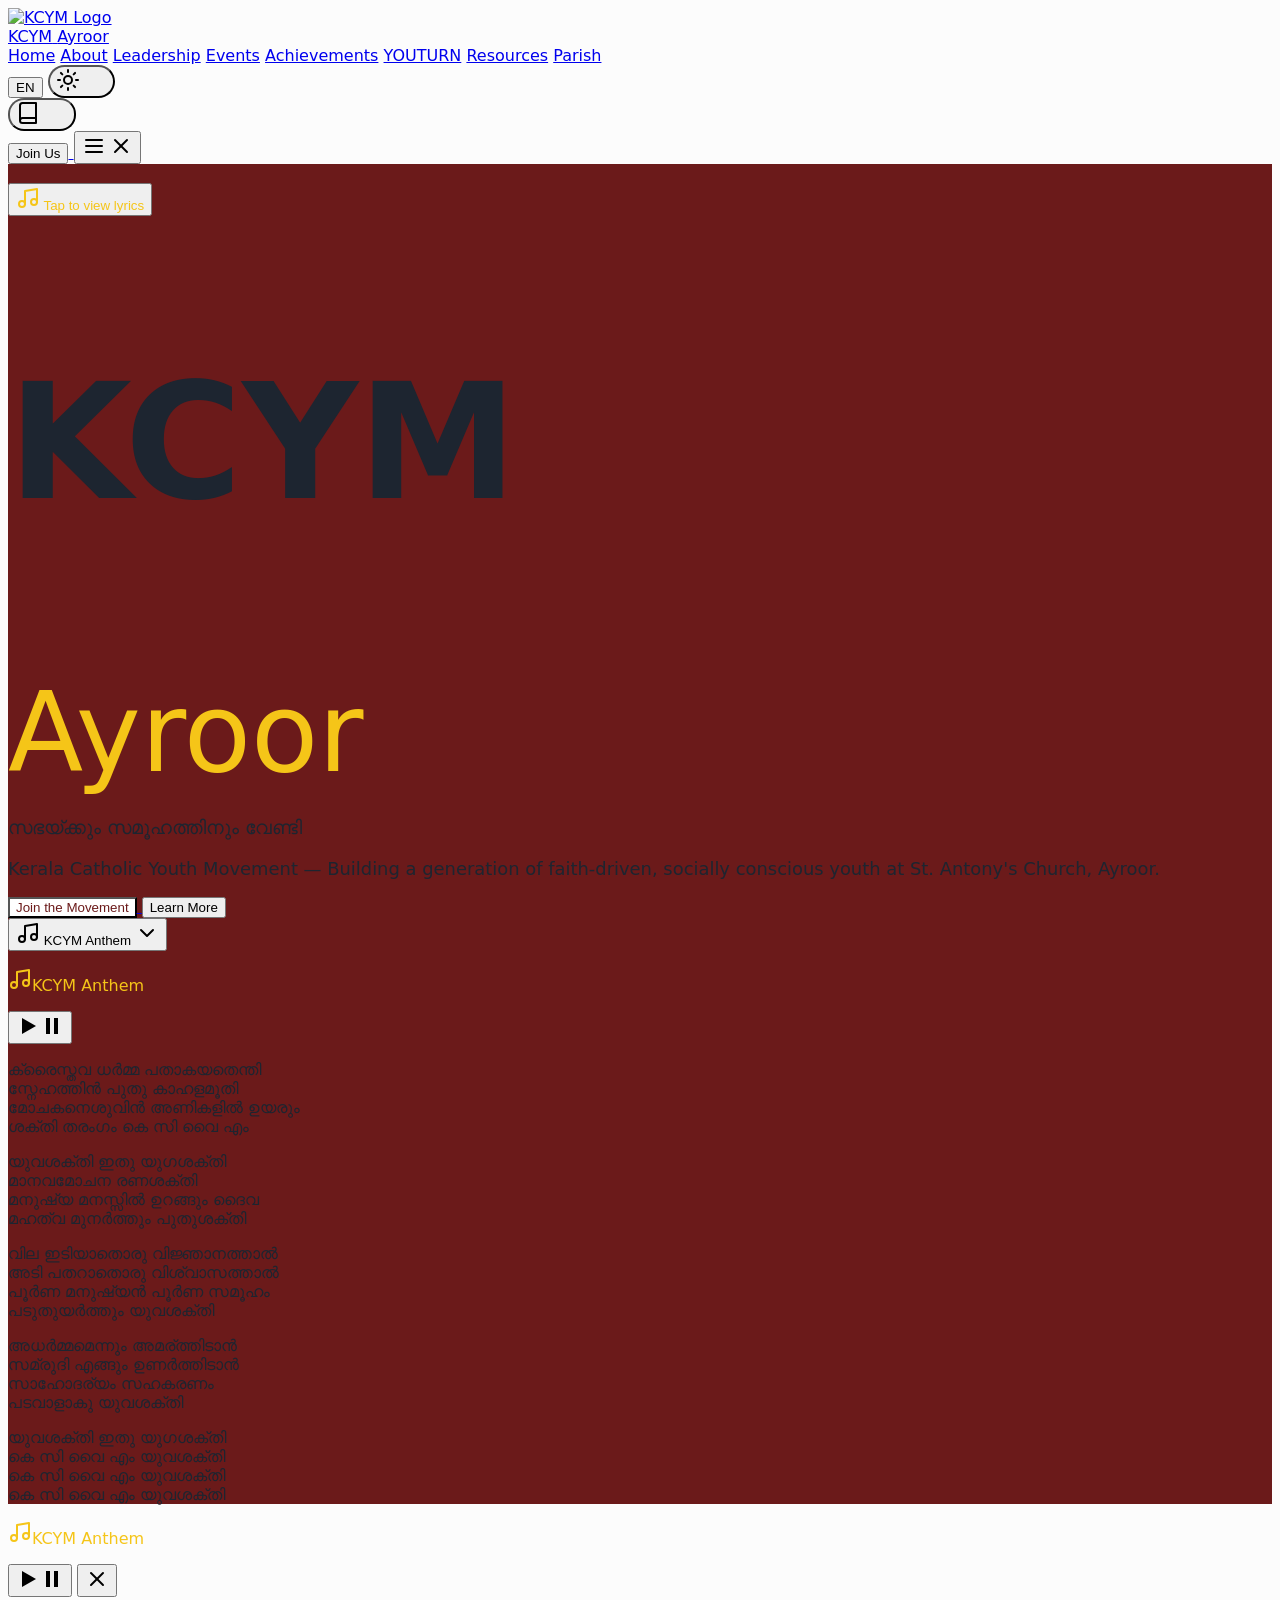
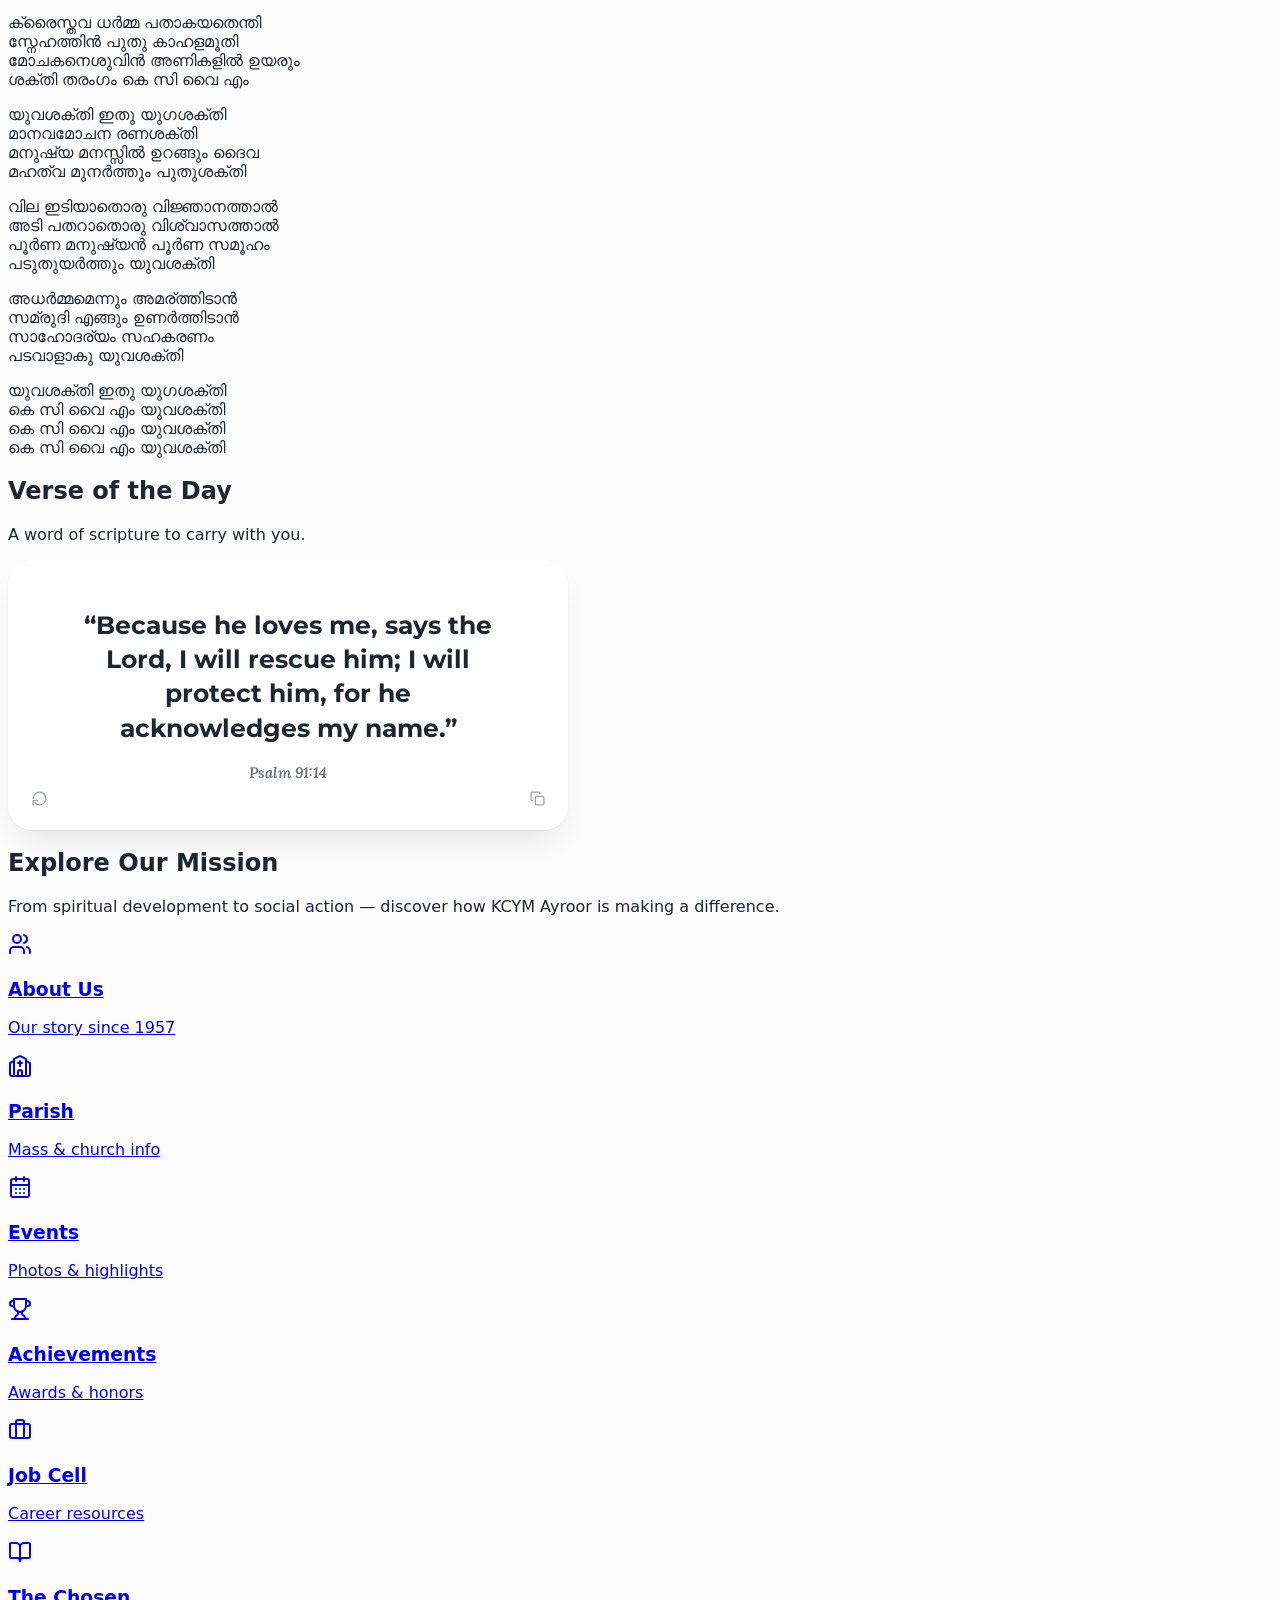
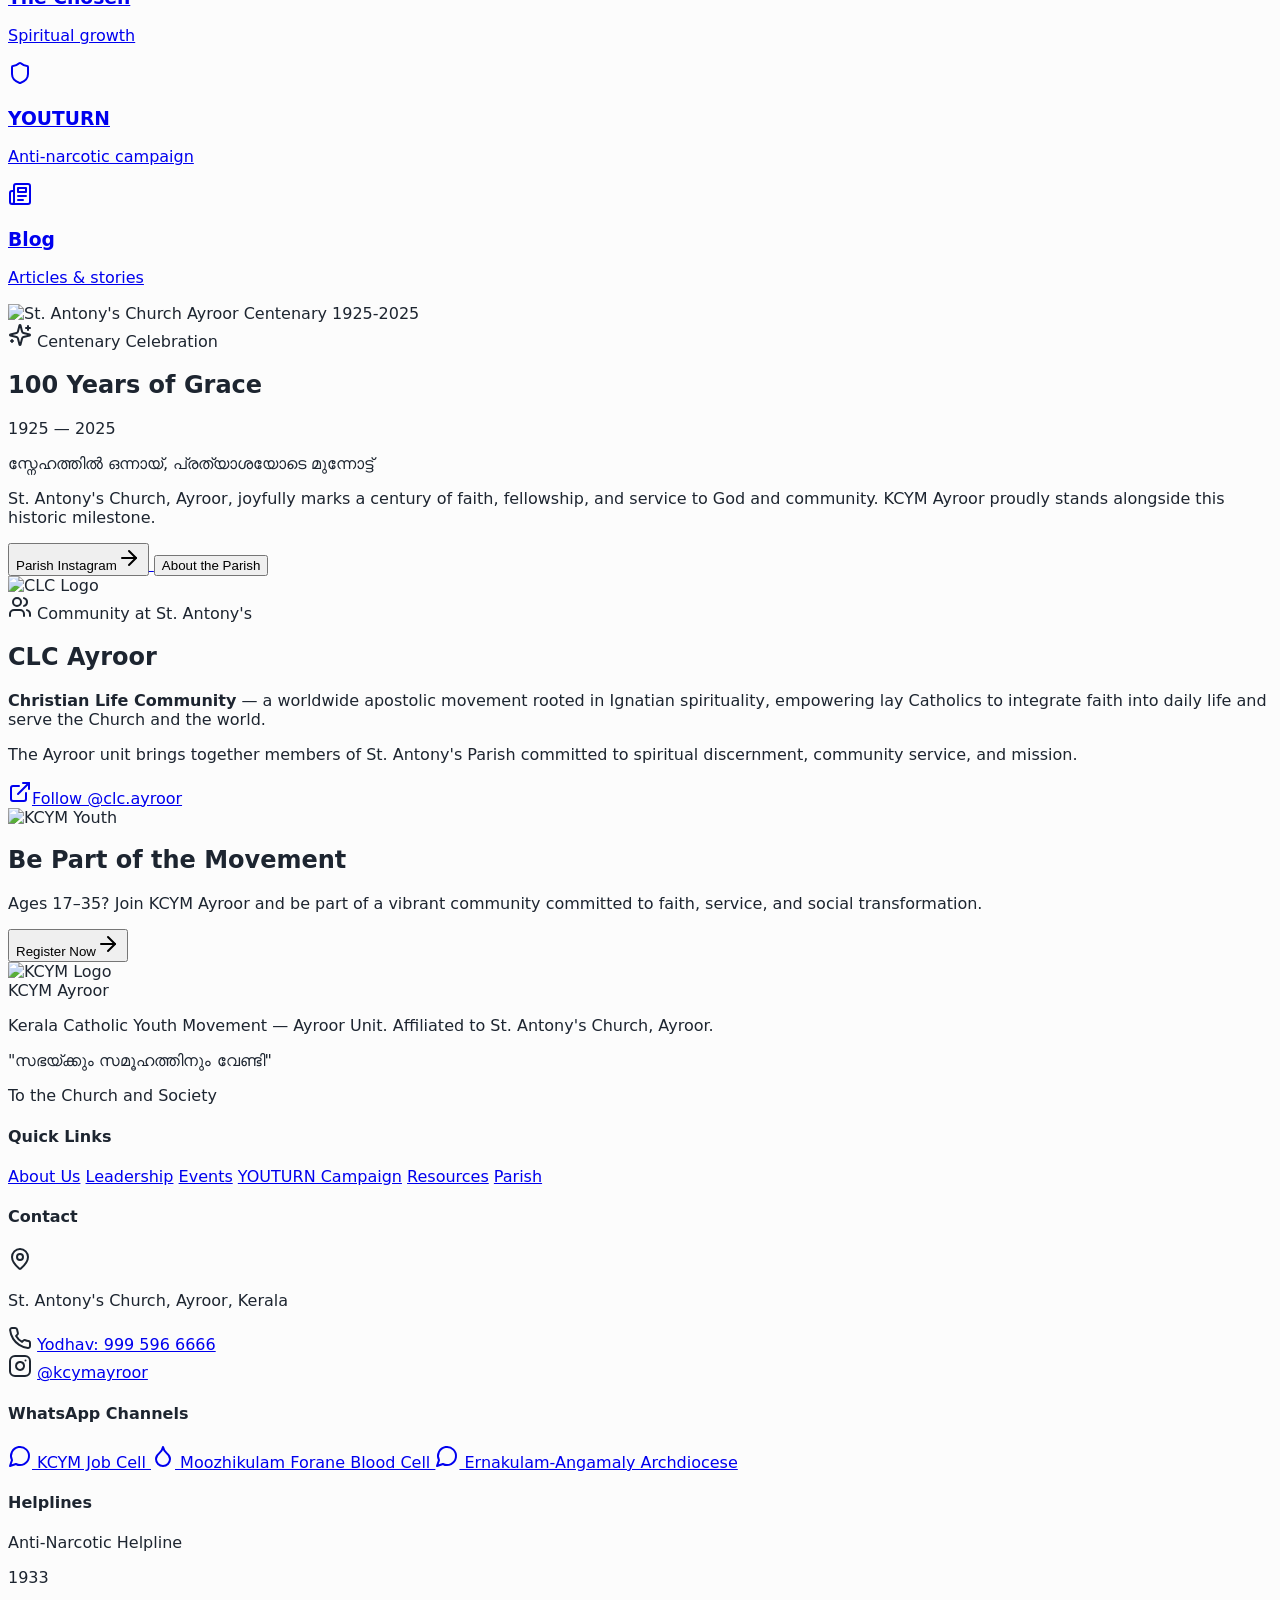
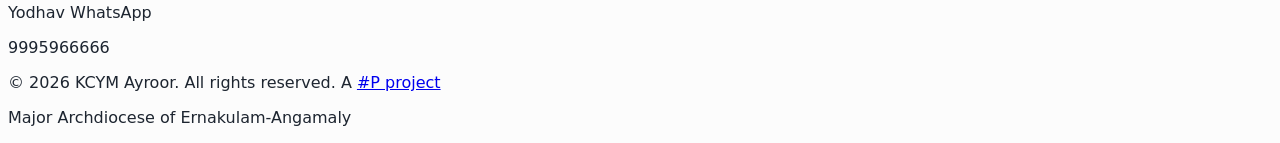
==== commit 7c8cf35c: "Homepage lyrics panel, mobile active line and popup; anthem card on Parish page Co-Authored-By: Clau" ====
--- a/index.html
+++ b/index.html
@@ -40,8 +40,13 @@
   <section class="relative w-full overflow-hidden" style="min-height:100vh; background-color:#6B1A1A;">
     <img src="https://media.base44.com/images/public/69f1cb41579ddeee84426575/0dbefb4ef_SnapInstato_46225361_334448004010470_2610752943758170576_n.jpg" alt="" class="absolute inset-0 w-full h-full object-cover object-center" style="opacity:.18;">
     <div class="absolute inset-0" style="background-color:#6B1A1A; opacity:.75;"></div>
-    <div class="relative z-10 h-full flex flex-row items-center justify-between px-10 sm:px-16 lg:px-24 py-16">
+    <div class="relative z-10 h-full flex flex-row items-center justify-between gap-8 px-10 md:px-8 lg:px-24 py-16">
       <div class="flex flex-col justify-center max-w-2xl hero-fade">
+        <button type="button" data-lyrics-current data-lyrics-audio="#hero-anthem-audio" data-lyrics-open class="md:hidden flex items-center gap-2 mb-4 text-left font-body text-sm" style="color:#F5C518;">
+          <svg xmlns="http://www.w3.org/2000/svg" width="24" height="24" viewBox="0 0 24 24" fill="none" stroke="currentColor" stroke-width="2" stroke-linecap="round" stroke-linejoin="round" class="w-4 h-4 shrink-0"><path d="M9 18V5l12-2v13"></path><circle cx="6" cy="18" r="3"></circle><circle cx="18" cy="16" r="3"></circle></svg>
+          <span data-lyrics-idle data-i18n="home-lyrics-idle">Tap to view lyrics</span>
+          <span data-lyrics-line class="hidden font-semibold"></span>
+        </button>
         <h1 class="font-heading font-black text-white leading-none" style="font-size:clamp(80px,14vw,160px);">KCYM</h1>
         <div class="-mt-2">
           <span class="font-heading font-black leading-none" style="font-size:clamp(50px,9vw,110px); color:#F5C518;">Ayroor</span>
@@ -64,23 +69,41 @@
           </button>
           <div id="hero-anthem" class="accordion-content">
             <div class="mt-3 rounded-xl border border-white/20 bg-white/10 backdrop-blur-sm p-4">
-              <audio controls preload="none" class="w-full h-9" style="accent-color:#F5C518;">
+              <audio id="hero-anthem-audio" controls preload="none" class="w-full h-9" style="accent-color:#F5C518;">
                 <source src="assets/audio/kcym-anthem.mp3" type="audio/mpeg">
                 Your browser does not support the audio element.
               </audio>
-              <div data-lyrics style="--lyric-active:#F5C518;" class="mt-4 max-h-60 overflow-y-auto pr-2 font-body text-white/90 text-sm leading-loose space-y-4">
-                <p>ക്രൈസ്തവ ധര്‍മ്മ പതാകയതെന്തി<br>സ്നേഹത്തിന്‍ പുതു കാഹളമൂതി<br>മോചകനെശുവിന്‍ അണികളില്‍ ഉയരും<br>ശക്തി തരംഗം കെ സി വൈ എം</p>
-                <p>യുവശക്തി ഇതു യുഗശക്തി<br>മാനവമോചന രണശക്തി<br>മനുഷ്യ മനസ്സില്‍ ഉറങ്ങും ദൈവ<br>മഹത്വ മുനര്‍ത്തും പുതുശക്തി</p>
-                <p>വില ഇടിയാതൊരു വിജ്ഞാനത്താല്‍<br>അടി പതറാതൊരു വിശ്വാസത്താല്‍<br>പൂര്‍ണ മനുഷ്യന്‍ പൂര്‍ണ സമൂഹം<br>പടുതുയര്‍ത്തും യുവശക്തി</p>
-                <p>അധര്‍മ്മമെന്നും അമര്ത്തിടാന്‍<br>സമ്രുദി എങ്ങും ഉണര്‍ത്തിടാന്‍<br>സാഹോദര്യം സഹകരണം<br>പടവാളാകു യുവശക്തി</p>
-                <p>യുവശക്തി ഇതു യുഗശക്തി<br>കെ സി വൈ എം യുവശക്തി<br>കെ സി വൈ എം യുവശക്തി<br>കെ സി വൈ എം യുവശക്തി</p>
-              </div>
+              <button type="button" data-lyrics-open class="mt-3 inline-flex items-center gap-2 text-sm font-heading font-semibold text-white/90 hover:text-white transition-colors">
+                <svg xmlns="http://www.w3.org/2000/svg" width="24" height="24" viewBox="0 0 24 24" fill="none" stroke="currentColor" stroke-width="2" stroke-linecap="round" stroke-linejoin="round" class="w-4 h-4 shrink-0"><path d="M9 18V5l12-2v13"></path><circle cx="6" cy="18" r="3"></circle><circle cx="18" cy="16" r="3"></circle></svg>
+                <span data-i18n="home-view-lyrics">View Lyrics</span>
+              </button>
             </div>
           </div>
         </div>
       </div>
-    </div>
-  </section>
+      <div class="hidden md:flex flex-col shrink-0 w-[300px] lg:w-[400px] max-h-[70vh] rounded-2xl border border-white/20 bg-white/10 backdrop-blur-sm p-5 hero-fade">
+        <div class="flex items-center justify-between mb-3">
+          <p class="font-heading font-bold text-white text-sm flex items-center gap-2" style="color:#F5C518;"><svg xmlns="http://www.w3.org/2000/svg" width="24" height="24" viewBox="0 0 24 24" fill="none" stroke="currentColor" stroke-width="2" stroke-linecap="round" stroke-linejoin="round" class="w-4 h-4 shrink-0"><path d="M9 18V5l12-2v13"></path><circle cx="6" cy="18" r="3"></circle><circle cx="18" cy="16" r="3"></circle></svg><span data-i18n="home-anthem-title">KCYM Anthem</span></p>
+          <button type="button" data-lyrics-toggle data-lyrics-audio="#hero-anthem-audio" aria-label="Play" class="w-9 h-9 rounded-full flex items-center justify-center bg-white text-[#6B1A1A] hover:bg-white/90 transition-colors"><svg data-icon-play xmlns="http://www.w3.org/2000/svg" width="24" height="24" viewBox="0 0 24 24" fill="currentColor" class="w-4 h-4"><path d="M6 4l14 8-14 8z"/></svg><svg data-icon-pause xmlns="http://www.w3.org/2000/svg" width="24" height="24" viewBox="0 0 24 24" fill="currentColor" class="w-4 h-4 hidden"><path d="M6 4h4v16H6zM14 4h4v16h-4z"/></svg></button>
+        </div>
+        <div data-lyrics data-lyrics-audio="#hero-anthem-audio" style="--lyric-active:#F5C518;" class="overflow-y-auto pr-2 font-body text-white/90 text-base leading-loose space-y-4"></div>
+      </div>
+    </div>
+  </section>
+
+  <!-- LYRICS POPUP -->
+  <div id="lyrics-modal" class="fixed inset-0 z-[70] hidden items-center justify-center p-4 bg-black/70" role="dialog" aria-modal="true" aria-label="KCYM Anthem lyrics">
+    <div class="w-full max-w-md max-h-[85vh] flex flex-col rounded-2xl bg-[#6B1A1A] border border-white/20 shadow-2xl text-white p-5">
+      <div class="flex items-center justify-between mb-3 gap-3">
+        <p class="font-heading font-bold text-sm flex items-center gap-2" style="color:#F5C518;"><svg xmlns="http://www.w3.org/2000/svg" width="24" height="24" viewBox="0 0 24 24" fill="none" stroke="currentColor" stroke-width="2" stroke-linecap="round" stroke-linejoin="round" class="w-4 h-4 shrink-0"><path d="M9 18V5l12-2v13"></path><circle cx="6" cy="18" r="3"></circle><circle cx="18" cy="16" r="3"></circle></svg><span data-i18n="home-anthem-title">KCYM Anthem</span></p>
+        <div class="flex items-center gap-2">
+          <button type="button" data-lyrics-toggle data-lyrics-audio="#hero-anthem-audio" aria-label="Play" class="w-9 h-9 rounded-full flex items-center justify-center bg-white text-[#6B1A1A] hover:bg-white/90 transition-colors"><svg data-icon-play xmlns="http://www.w3.org/2000/svg" width="24" height="24" viewBox="0 0 24 24" fill="currentColor" class="w-4 h-4"><path d="M6 4l14 8-14 8z"/></svg><svg data-icon-pause xmlns="http://www.w3.org/2000/svg" width="24" height="24" viewBox="0 0 24 24" fill="currentColor" class="w-4 h-4 hidden"><path d="M6 4h4v16H6zM14 4h4v16h-4z"/></svg></button>
+          <button type="button" data-lyrics-close aria-label="Close" class="w-9 h-9 rounded-full flex items-center justify-center text-white/80 hover:text-white hover:bg-white/10 transition-colors"><svg xmlns="http://www.w3.org/2000/svg" width="24" height="24" viewBox="0 0 24 24" fill="none" stroke="currentColor" stroke-width="2" stroke-linecap="round" stroke-linejoin="round" class="w-5 h-5"><path d="M18 6 6 18"></path><path d="m6 6 12 12"></path></svg></button>
+        </div>
+      </div>
+      <div data-lyrics data-lyrics-audio="#hero-anthem-audio" style="--lyric-active:#F5C518;" class="overflow-y-auto pr-2 font-body text-white/90 text-base leading-loose space-y-5 text-center"></div>
+    </div>
+  </div>
 
   <!-- VERSE OF THE DAY -->
   <section class="py-16 px-4 sm:px-6 lg:px-8 bg-muted/40">
@@ -256,9 +279,9 @@
 
 <div id="site-footer"></div>
 
-<script src="assets/js/i18n.js?v=7"></script>
+<script src="assets/js/i18n.js?v=8"></script>
 <script src="assets/js/main.js?v=6"></script>
 <script src="assets/js/verse-widget.js?v=3"></script>
-<script src="assets/js/lyrics-sync.js?v=1"></script>
+<script src="assets/js/lyrics-sync.js?v=2"></script>
 </body>
 </html>
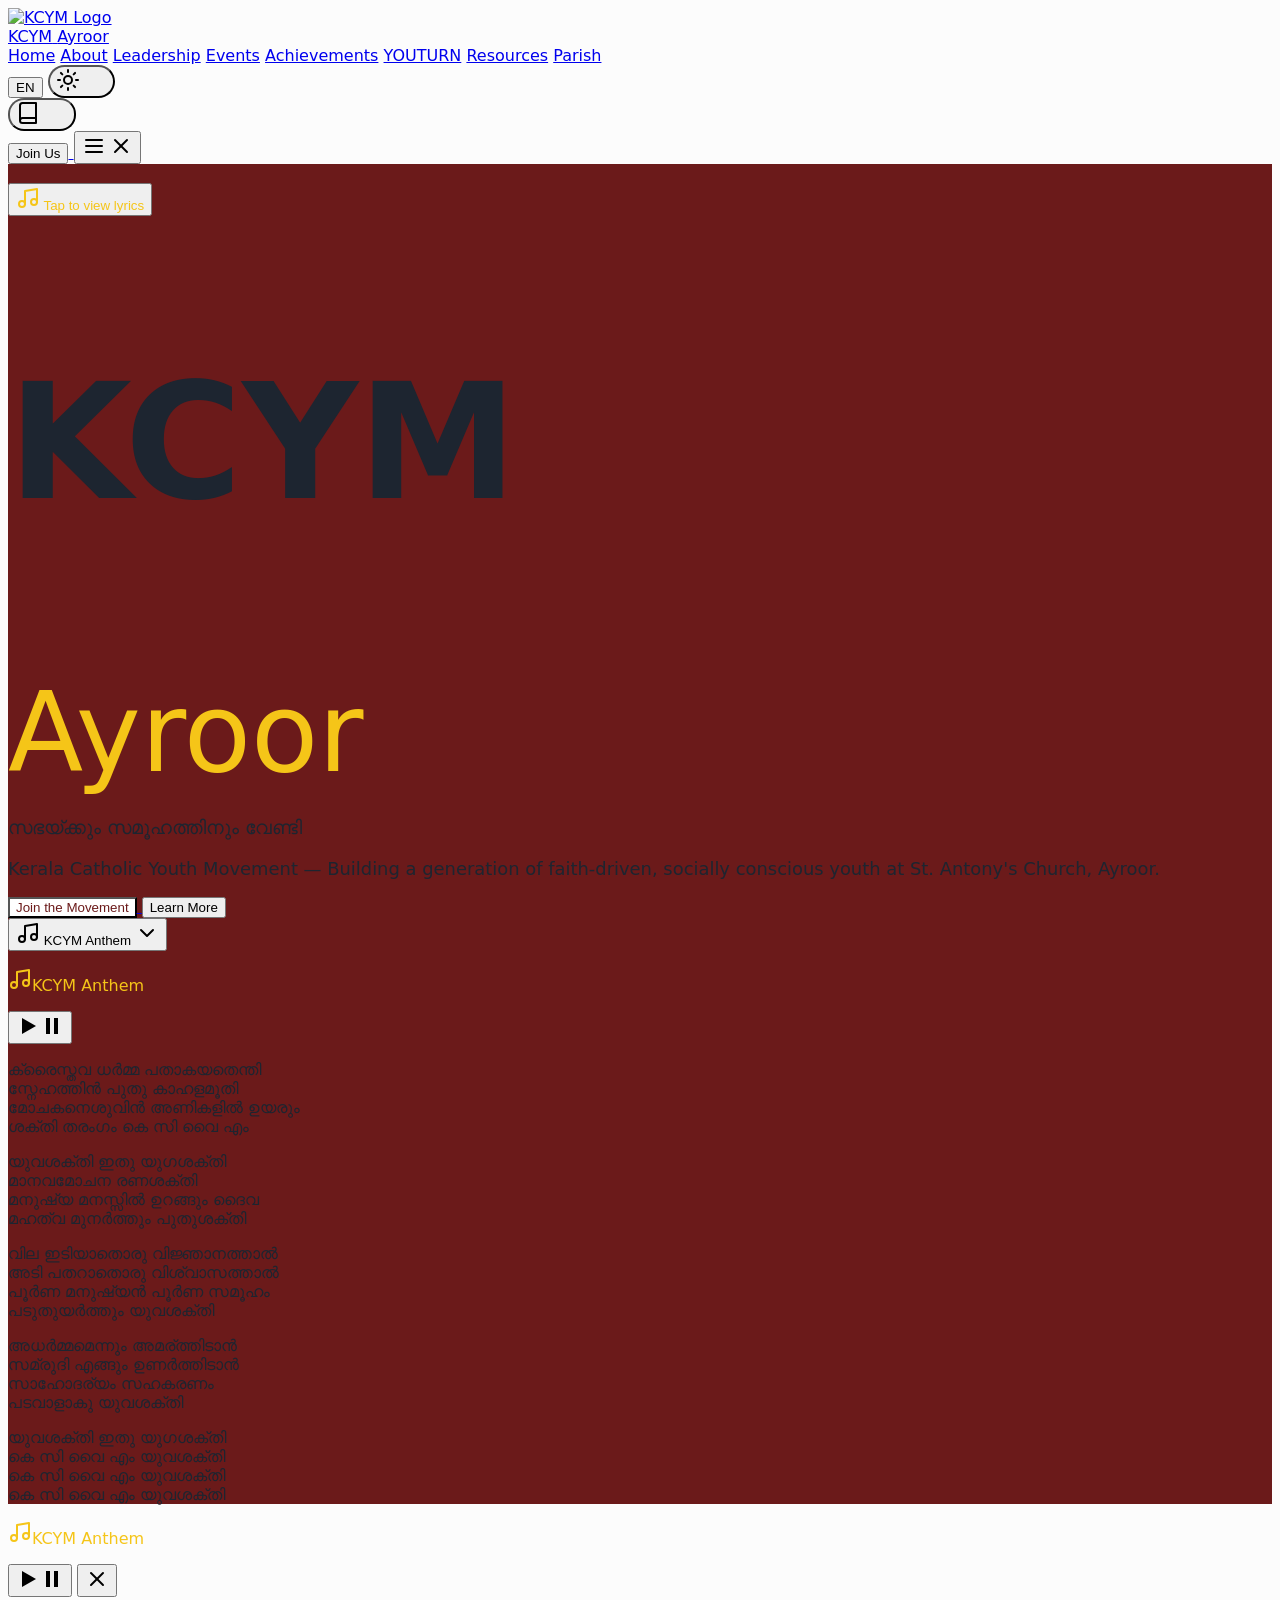
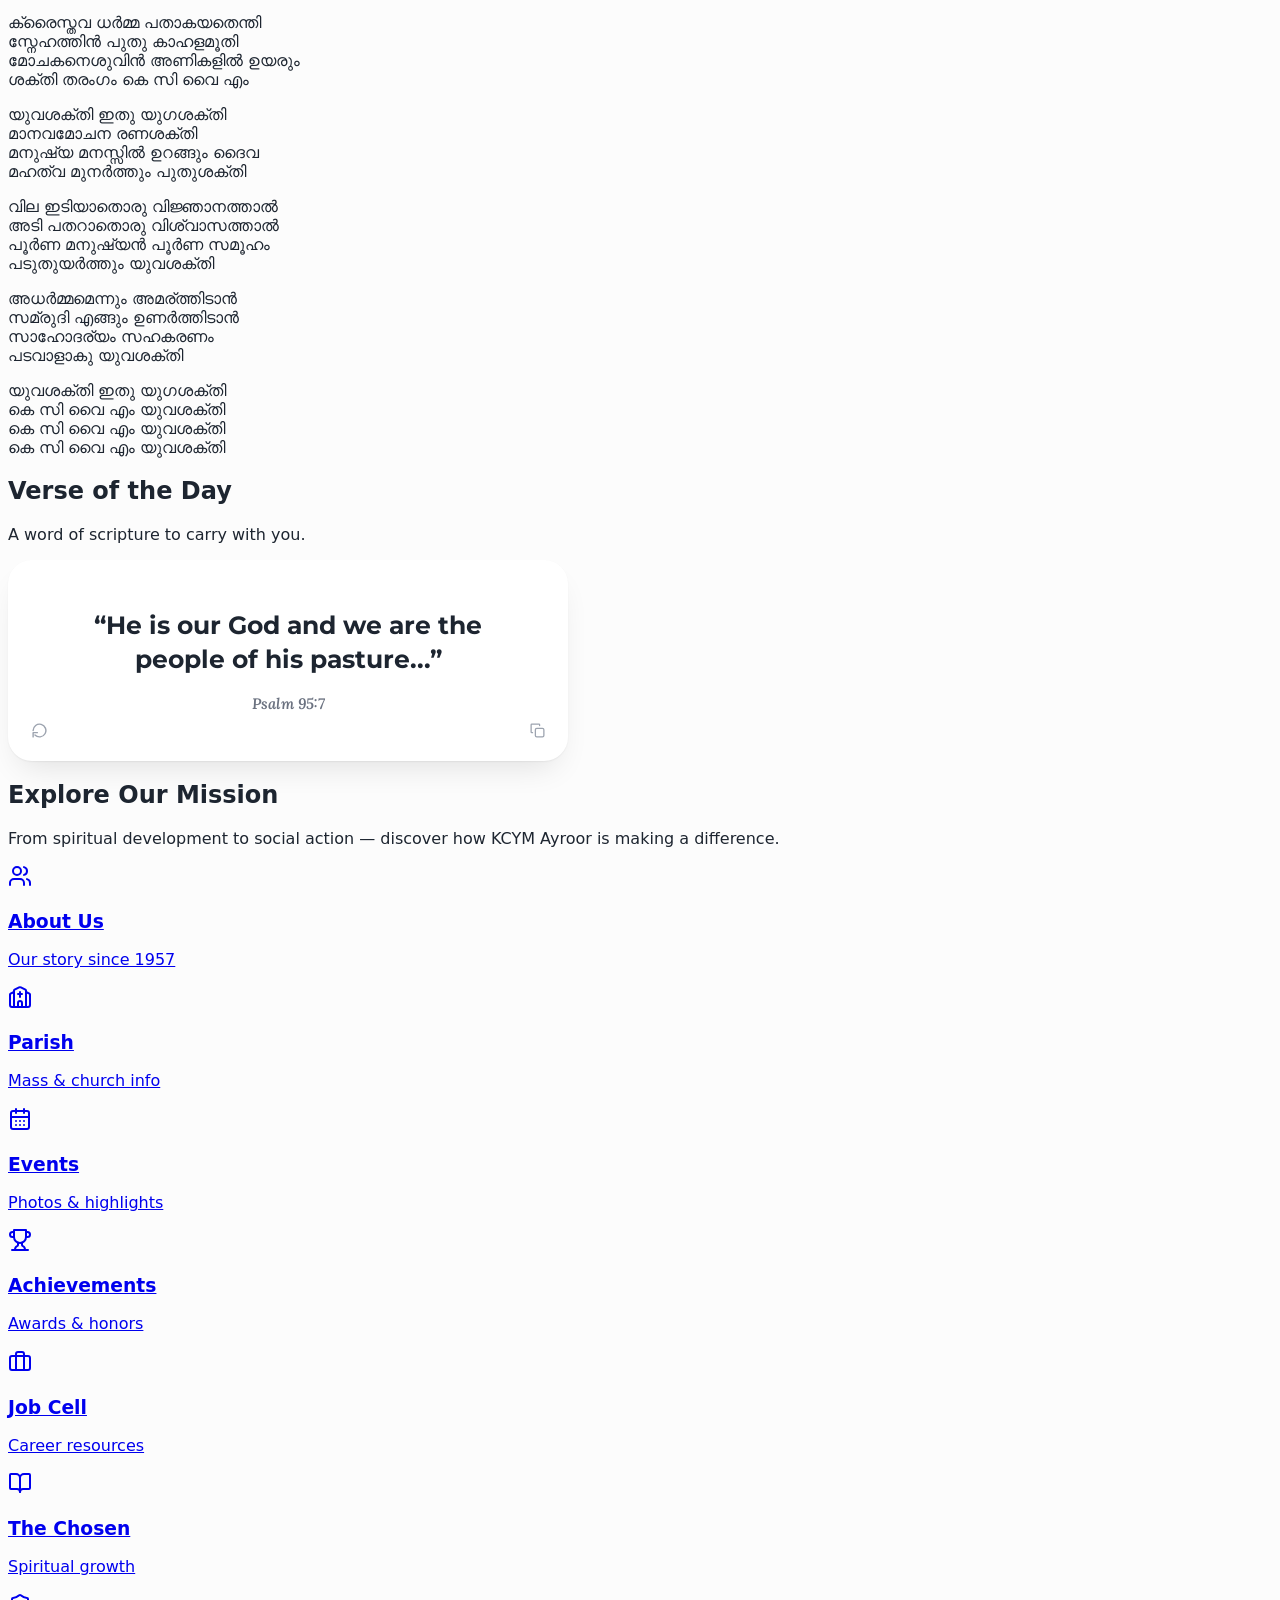
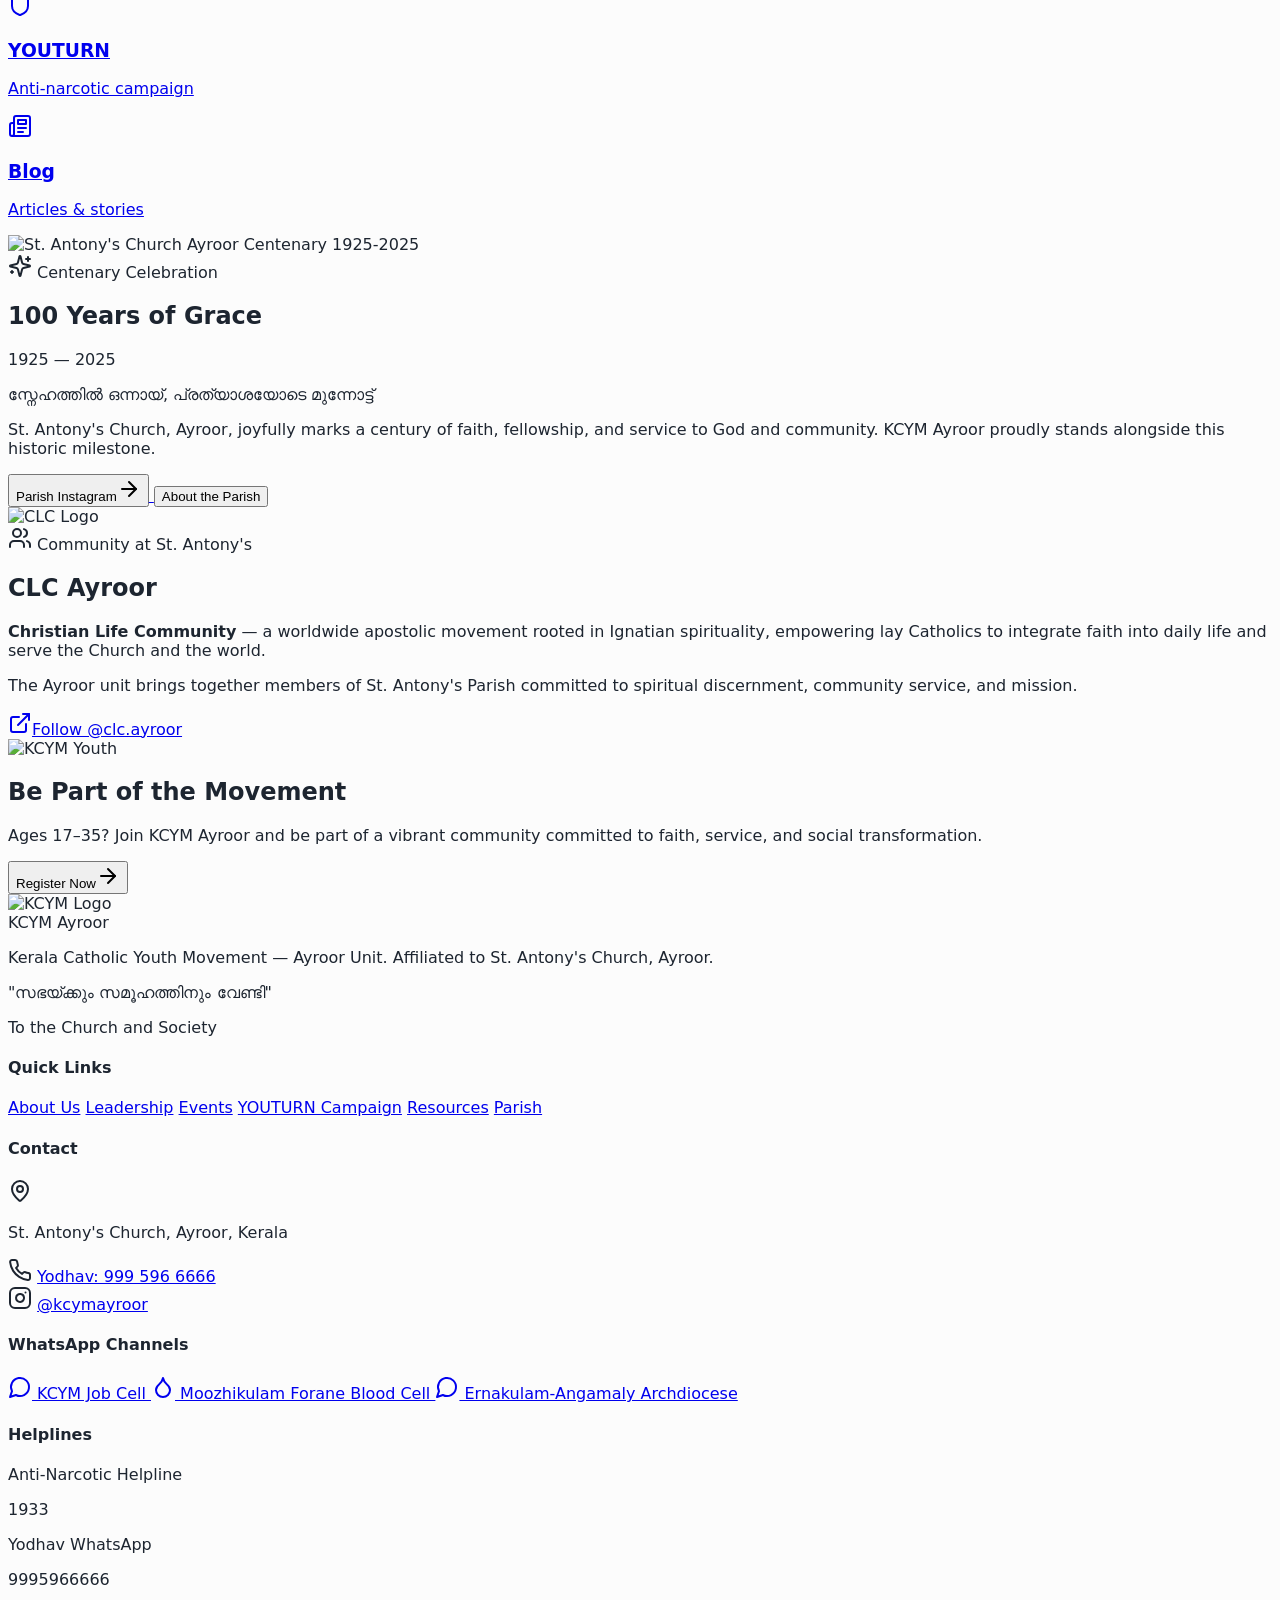
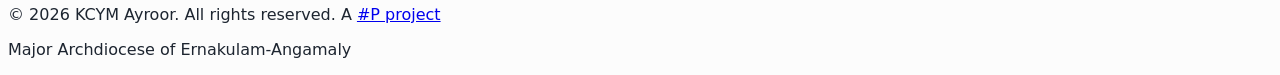
==== commit 1462482b: "Remove anthem from Parish, restyle hero anthem card, shift lyric timings 1s earlier Co-Authored-By: " ====
--- a/index.html
+++ b/index.html
@@ -68,12 +68,20 @@
             <svg xmlns="http://www.w3.org/2000/svg" width="24" height="24" viewBox="0 0 24 24" fill="none" stroke="currentColor" stroke-width="2" stroke-linecap="round" stroke-linejoin="round" class="lucide lucide-chevron-down w-4 h-4 accordion-chevron"><path d="m6 9 6 6 6-6"></path></svg>
           </button>
           <div id="hero-anthem" class="accordion-content">
-            <div class="mt-3 rounded-xl border border-white/20 bg-white/10 backdrop-blur-sm p-4">
-              <audio id="hero-anthem-audio" controls preload="none" class="w-full h-9" style="accent-color:#F5C518;">
-                <source src="assets/audio/kcym-anthem.mp3" type="audio/mpeg">
-                Your browser does not support the audio element.
-              </audio>
-              <button type="button" data-lyrics-open class="mt-3 inline-flex items-center gap-2 text-sm font-heading font-semibold text-white/90 hover:text-white transition-colors">
+            <div class="mt-3 p-4 rounded-xl bg-white/5 border border-white/10">
+              <div class="flex items-center gap-3">
+                <div class="w-10 h-10 rounded-full bg-yellow-400/15 flex items-center justify-center shrink-0">
+                  <svg xmlns="http://www.w3.org/2000/svg" width="24" height="24" viewBox="0 0 24 24" fill="none" stroke="currentColor" stroke-width="2" stroke-linecap="round" stroke-linejoin="round" class="lucide lucide-music w-5 h-5 text-yellow-400"><path d="M9 18V5l12-2v13"></path><circle cx="6" cy="18" r="3"></circle><circle cx="18" cy="16" r="3"></circle></svg>
+                </div>
+                <div class="flex-1 min-w-0 text-left">
+                  <p class="font-heading font-semibold text-white text-sm mb-1.5" data-i18n="home-anthem-title">KCYM Anthem</p>
+                  <audio id="hero-anthem-audio" controls preload="none" class="w-full h-8" style="accent-color:#facc15;">
+                    <source src="assets/audio/kcym-anthem.mp3" type="audio/mpeg">
+                    Your browser does not support the audio element.
+                  </audio>
+                </div>
+              </div>
+              <button type="button" data-lyrics-open class="mt-3 inline-flex items-center gap-2 text-sm font-heading font-semibold text-yellow-400 hover:text-yellow-300 transition-colors">
                 <svg xmlns="http://www.w3.org/2000/svg" width="24" height="24" viewBox="0 0 24 24" fill="none" stroke="currentColor" stroke-width="2" stroke-linecap="round" stroke-linejoin="round" class="w-4 h-4 shrink-0"><path d="M9 18V5l12-2v13"></path><circle cx="6" cy="18" r="3"></circle><circle cx="18" cy="16" r="3"></circle></svg>
                 <span data-i18n="home-view-lyrics">View Lyrics</span>
               </button>
@@ -282,6 +290,6 @@
 <script src="assets/js/i18n.js?v=8"></script>
 <script src="assets/js/main.js?v=6"></script>
 <script src="assets/js/verse-widget.js?v=3"></script>
-<script src="assets/js/lyrics-sync.js?v=2"></script>
+<script src="assets/js/lyrics-sync.js?v=3"></script>
 </body>
 </html>
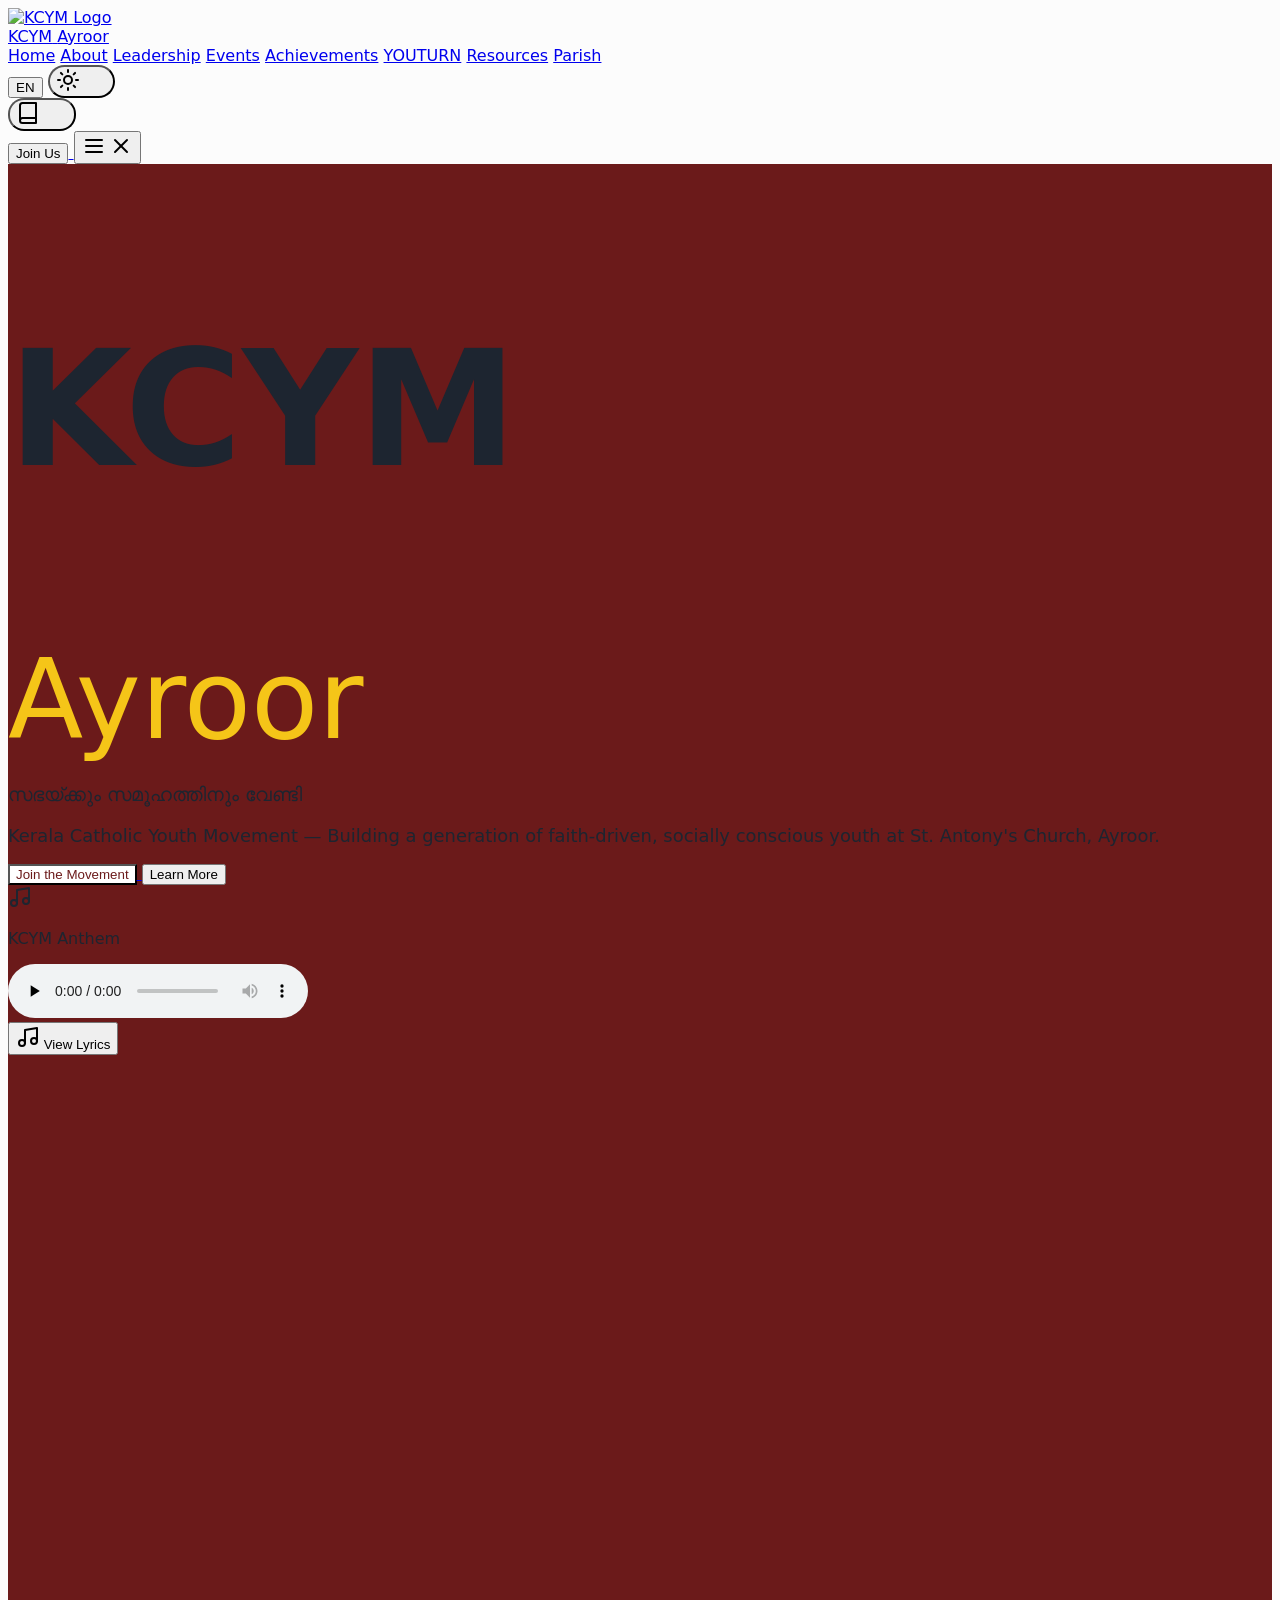
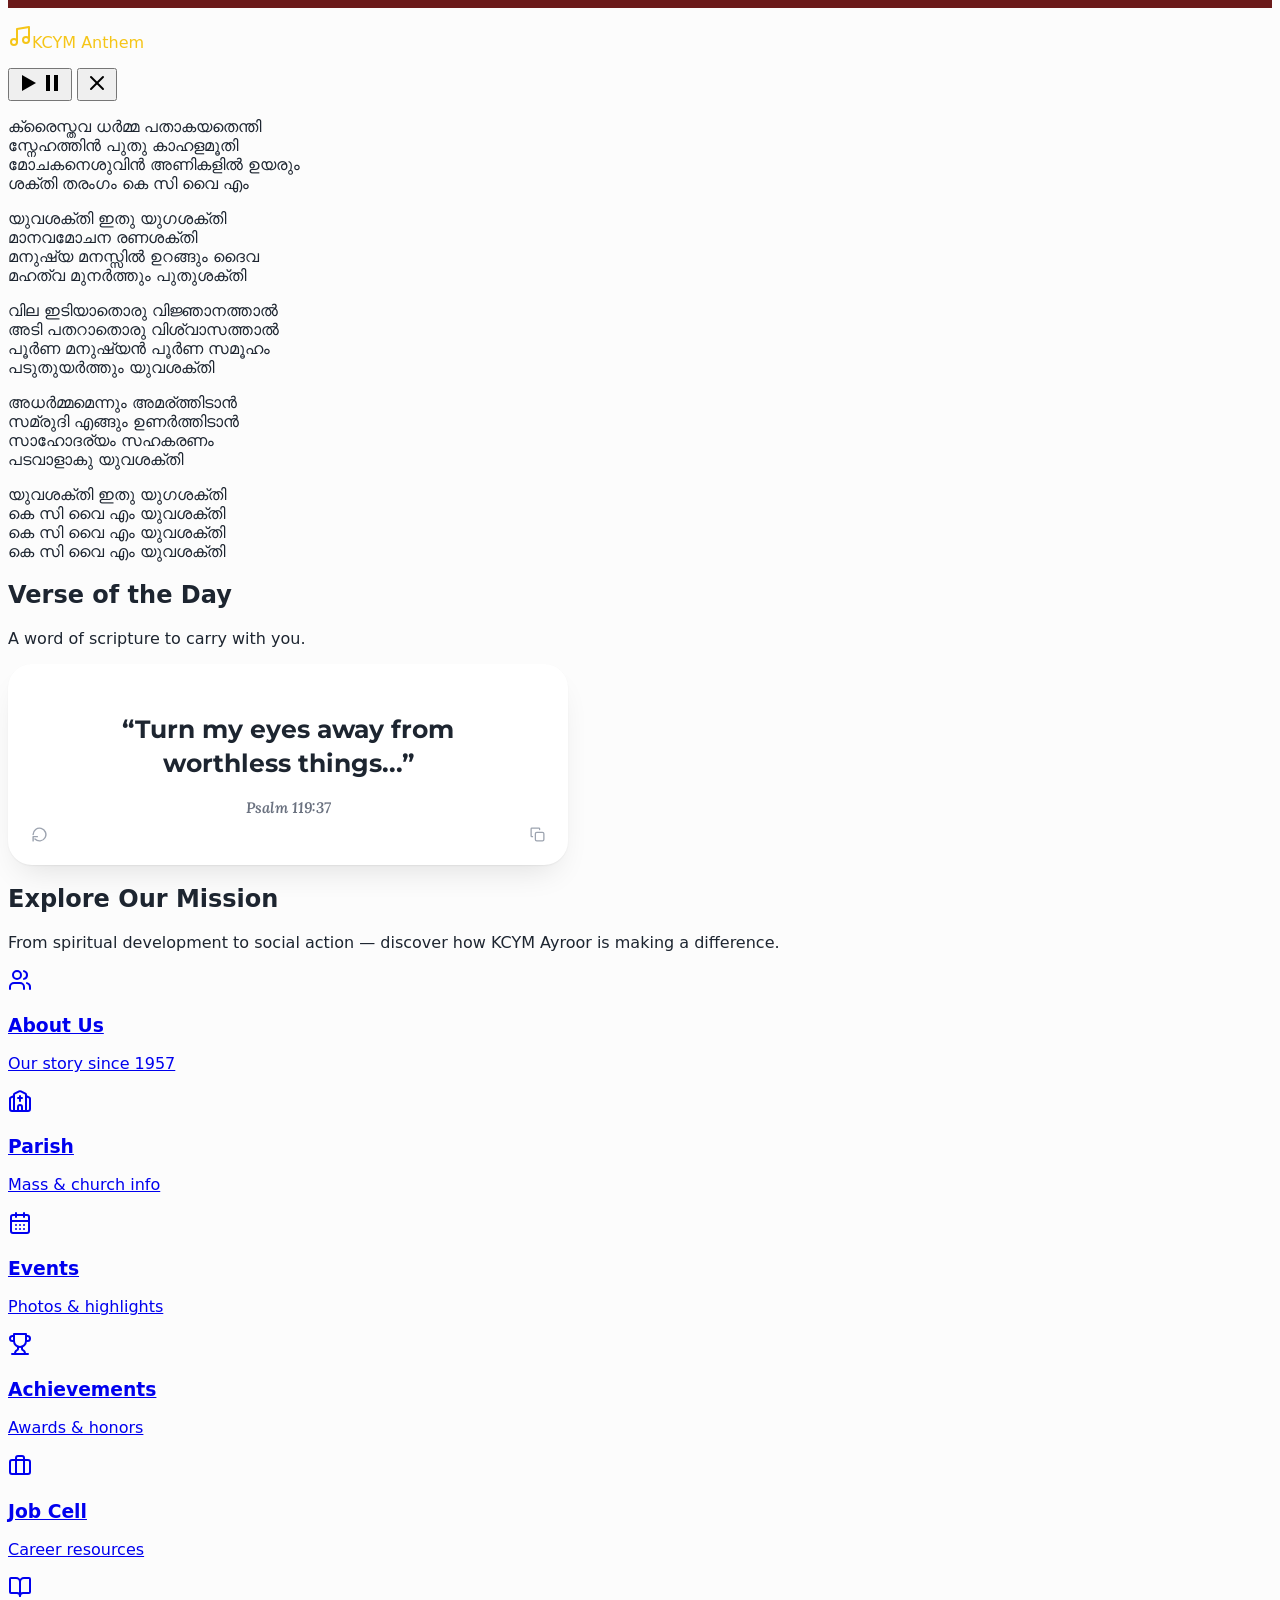
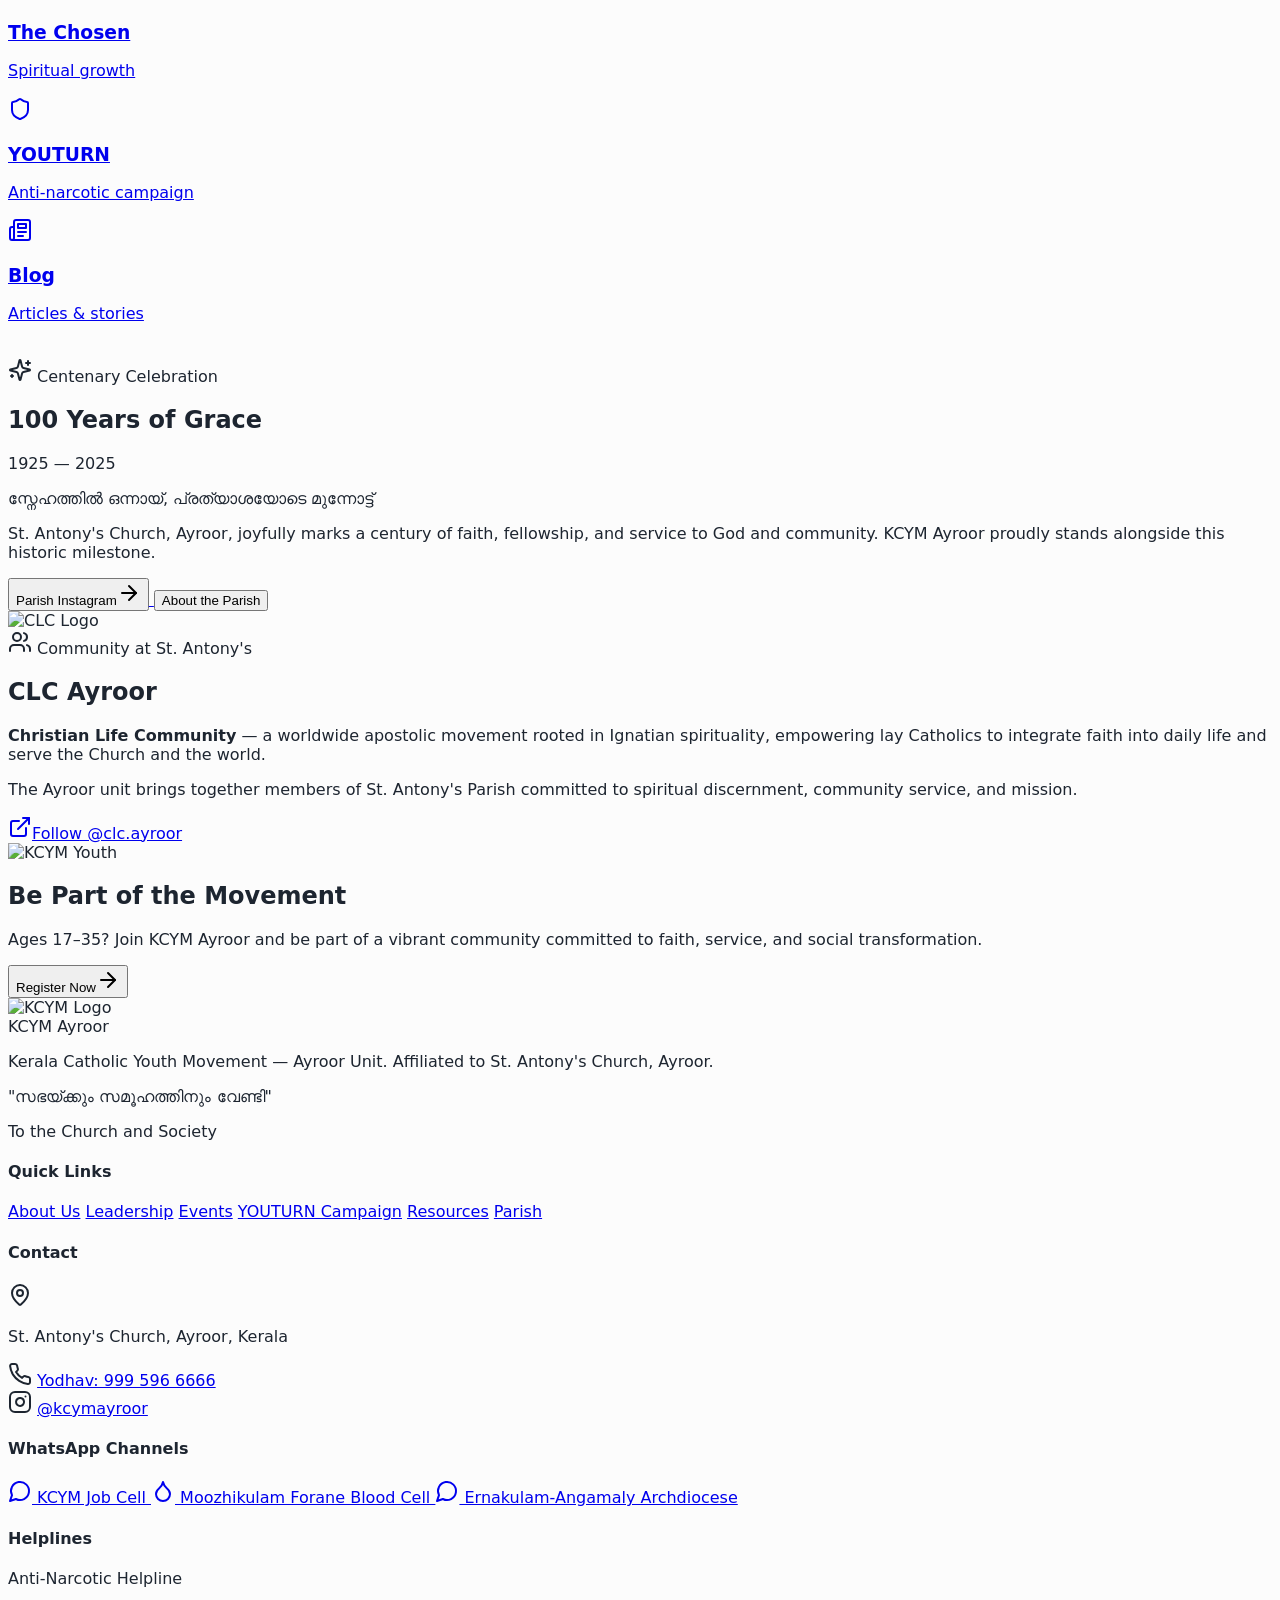
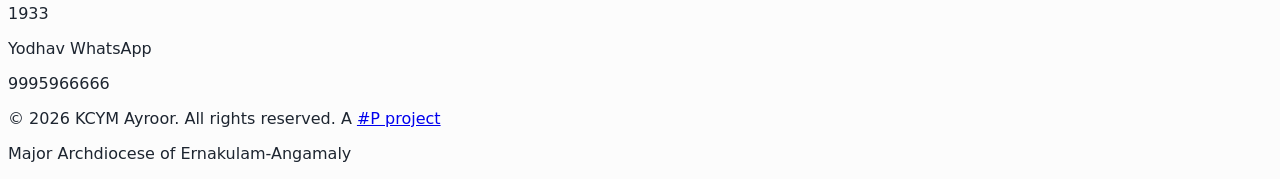
==== commit fd84a95f: "Always-visible anthem card; lyrics panel fades in on play; mobile line only while playing Co-Authore" ====
--- a/index.html
+++ b/index.html
@@ -26,7 +26,7 @@
 <meta name="twitter:image" content="https://media.base44.com/images/public/69f1cb41579ddeee84426575/75f1d4c0e_logokcym.png">
 <link rel="canonical" href="https://kcymayroor.in/">
 <link rel="icon" href="https://media.base44.com/images/public/69f1cb41579ddeee84426575/75f1d4c0e_logokcym.png">
-<link rel="stylesheet" href="assets/css/style.css?v=8">
+<link rel="stylesheet" href="assets/css/style.css?v=9">
 <script src="https://cdn.tailwindcss.com"></script>
 <script src="assets/js/tailwind-config.js"></script>
 </head>
@@ -42,10 +42,9 @@
     <div class="absolute inset-0" style="background-color:#6B1A1A; opacity:.75;"></div>
     <div class="relative z-10 h-full flex flex-row items-center justify-between gap-8 px-10 md:px-8 lg:px-24 py-16">
       <div class="flex flex-col justify-center max-w-2xl hero-fade">
-        <button type="button" data-lyrics-current data-lyrics-audio="#hero-anthem-audio" data-lyrics-open class="md:hidden flex items-center gap-2 mb-4 text-left font-body text-sm" style="color:#F5C518;">
+        <button type="button" data-lyrics-current data-lyrics-audio="#hero-anthem-audio" data-lyrics-open style="display:none;" class="md:hidden flex items-center gap-2 mb-4 text-left font-body text-sm" style="color:#F5C518;">
           <svg xmlns="http://www.w3.org/2000/svg" width="24" height="24" viewBox="0 0 24 24" fill="none" stroke="currentColor" stroke-width="2" stroke-linecap="round" stroke-linejoin="round" class="w-4 h-4 shrink-0"><path d="M9 18V5l12-2v13"></path><circle cx="6" cy="18" r="3"></circle><circle cx="18" cy="16" r="3"></circle></svg>
-          <span data-lyrics-idle data-i18n="home-lyrics-idle">Tap to view lyrics</span>
-          <span data-lyrics-line class="hidden font-semibold"></span>
+          <span data-lyrics-line class="font-semibold"></span>
         </button>
         <h1 class="font-heading font-black text-white leading-none" style="font-size:clamp(80px,14vw,160px);">KCYM</h1>
         <div class="-mt-2">
@@ -62,12 +61,6 @@
           </a>
         </div>
         <div class="mt-6 max-w-lg">
-          <button class="inline-flex items-center gap-2 text-sm font-heading font-semibold text-white/85 hover:text-white transition-colors" data-accordion-toggle="hero-anthem" data-label-show="KCYM Anthem" data-label-hide="KCYM Anthem">
-            <svg xmlns="http://www.w3.org/2000/svg" width="24" height="24" viewBox="0 0 24 24" fill="none" stroke="currentColor" stroke-width="2" stroke-linecap="round" stroke-linejoin="round" class="lucide lucide-music w-4 h-4"><path d="M9 18V5l12-2v13"></path><circle cx="6" cy="18" r="3"></circle><circle cx="18" cy="16" r="3"></circle></svg>
-            <span data-accordion-label>KCYM Anthem</span>
-            <svg xmlns="http://www.w3.org/2000/svg" width="24" height="24" viewBox="0 0 24 24" fill="none" stroke="currentColor" stroke-width="2" stroke-linecap="round" stroke-linejoin="round" class="lucide lucide-chevron-down w-4 h-4 accordion-chevron"><path d="m6 9 6 6 6-6"></path></svg>
-          </button>
-          <div id="hero-anthem" class="accordion-content">
             <div class="mt-3 p-4 rounded-xl bg-white/5 border border-white/10">
               <div class="flex items-center gap-3">
                 <div class="w-10 h-10 rounded-full bg-yellow-400/15 flex items-center justify-center shrink-0">
@@ -86,13 +79,13 @@
                 <span data-i18n="home-view-lyrics">View Lyrics</span>
               </button>
             </div>
-          </div>
-        </div>
-      </div>
-      <div class="hidden md:flex flex-col shrink-0 w-[300px] lg:w-[400px] max-h-[70vh] rounded-2xl border border-white/20 bg-white/10 backdrop-blur-sm p-5 hero-fade">
+        </div>
+      </div>
+      <div data-lyrics-panel class="lyrics-panel hidden md:flex flex-col shrink-0 w-[300px] lg:w-[400px] max-h-[70vh] rounded-2xl border border-white/20 bg-white/10 backdrop-blur-sm p-5">
         <div class="flex items-center justify-between mb-3">
           <p class="font-heading font-bold text-white text-sm flex items-center gap-2" style="color:#F5C518;"><svg xmlns="http://www.w3.org/2000/svg" width="24" height="24" viewBox="0 0 24 24" fill="none" stroke="currentColor" stroke-width="2" stroke-linecap="round" stroke-linejoin="round" class="w-4 h-4 shrink-0"><path d="M9 18V5l12-2v13"></path><circle cx="6" cy="18" r="3"></circle><circle cx="18" cy="16" r="3"></circle></svg><span data-i18n="home-anthem-title">KCYM Anthem</span></p>
-          <button type="button" data-lyrics-toggle data-lyrics-audio="#hero-anthem-audio" aria-label="Play" class="w-9 h-9 rounded-full flex items-center justify-center bg-white text-[#6B1A1A] hover:bg-white/90 transition-colors"><svg data-icon-play xmlns="http://www.w3.org/2000/svg" width="24" height="24" viewBox="0 0 24 24" fill="currentColor" class="w-4 h-4"><path d="M6 4l14 8-14 8z"/></svg><svg data-icon-pause xmlns="http://www.w3.org/2000/svg" width="24" height="24" viewBox="0 0 24 24" fill="currentColor" class="w-4 h-4 hidden"><path d="M6 4h4v16H6zM14 4h4v16h-4z"/></svg></button>
+          <div class="flex items-center gap-2"><button type="button" data-lyrics-toggle data-lyrics-audio="#hero-anthem-audio" aria-label="Play" class="w-9 h-9 rounded-full flex items-center justify-center bg-white text-[#6B1A1A] hover:bg-white/90 transition-colors"><svg data-icon-play xmlns="http://www.w3.org/2000/svg" width="24" height="24" viewBox="0 0 24 24" fill="currentColor" class="w-4 h-4"><path d="M6 4l14 8-14 8z"/></svg><svg data-icon-pause xmlns="http://www.w3.org/2000/svg" width="24" height="24" viewBox="0 0 24 24" fill="currentColor" class="w-4 h-4 hidden"><path d="M6 4h4v16H6zM14 4h4v16h-4z"/></svg></button>
+          <button type="button" data-lyrics-panel-close aria-label="Close" class="w-9 h-9 rounded-full flex items-center justify-center text-white/70 hover:text-white hover:bg-white/10 transition-colors"><svg xmlns="http://www.w3.org/2000/svg" width="24" height="24" viewBox="0 0 24 24" fill="none" stroke="currentColor" stroke-width="2" stroke-linecap="round" stroke-linejoin="round" class="w-5 h-5"><path d="M18 6 6 18"></path><path d="m6 6 12 12"></path></svg></button></div>
         </div>
         <div data-lyrics data-lyrics-audio="#hero-anthem-audio" style="--lyric-active:#F5C518;" class="overflow-y-auto pr-2 font-body text-white/90 text-base leading-loose space-y-4"></div>
       </div>
@@ -287,9 +280,9 @@
 
 <div id="site-footer"></div>
 
-<script src="assets/js/i18n.js?v=8"></script>
+<script src="assets/js/i18n.js?v=9"></script>
 <script src="assets/js/main.js?v=6"></script>
 <script src="assets/js/verse-widget.js?v=3"></script>
-<script src="assets/js/lyrics-sync.js?v=3"></script>
+<script src="assets/js/lyrics-sync.js?v=4"></script>
 </body>
 </html>
--- a/assets/css/style.css
+++ b/assets/css/style.css
@@ -234,3 +234,8 @@
 @media (prefers-reduced-motion: reduce) {
   .lyric-line { transition: none; transform: none !important; }
 }
+
+/* Hero lyrics panel: hidden until the anthem plays or "View Lyrics" is tapped */
+.lyrics-panel { opacity: 0; visibility: hidden; transform: translateX(12px); transition: opacity .7s ease, transform .7s ease, visibility .7s; }
+.lyrics-panel.show { opacity: 1; visibility: visible; transform: none; }
+@media (prefers-reduced-motion: reduce) { .lyrics-panel { transition: none; transform: none; } }
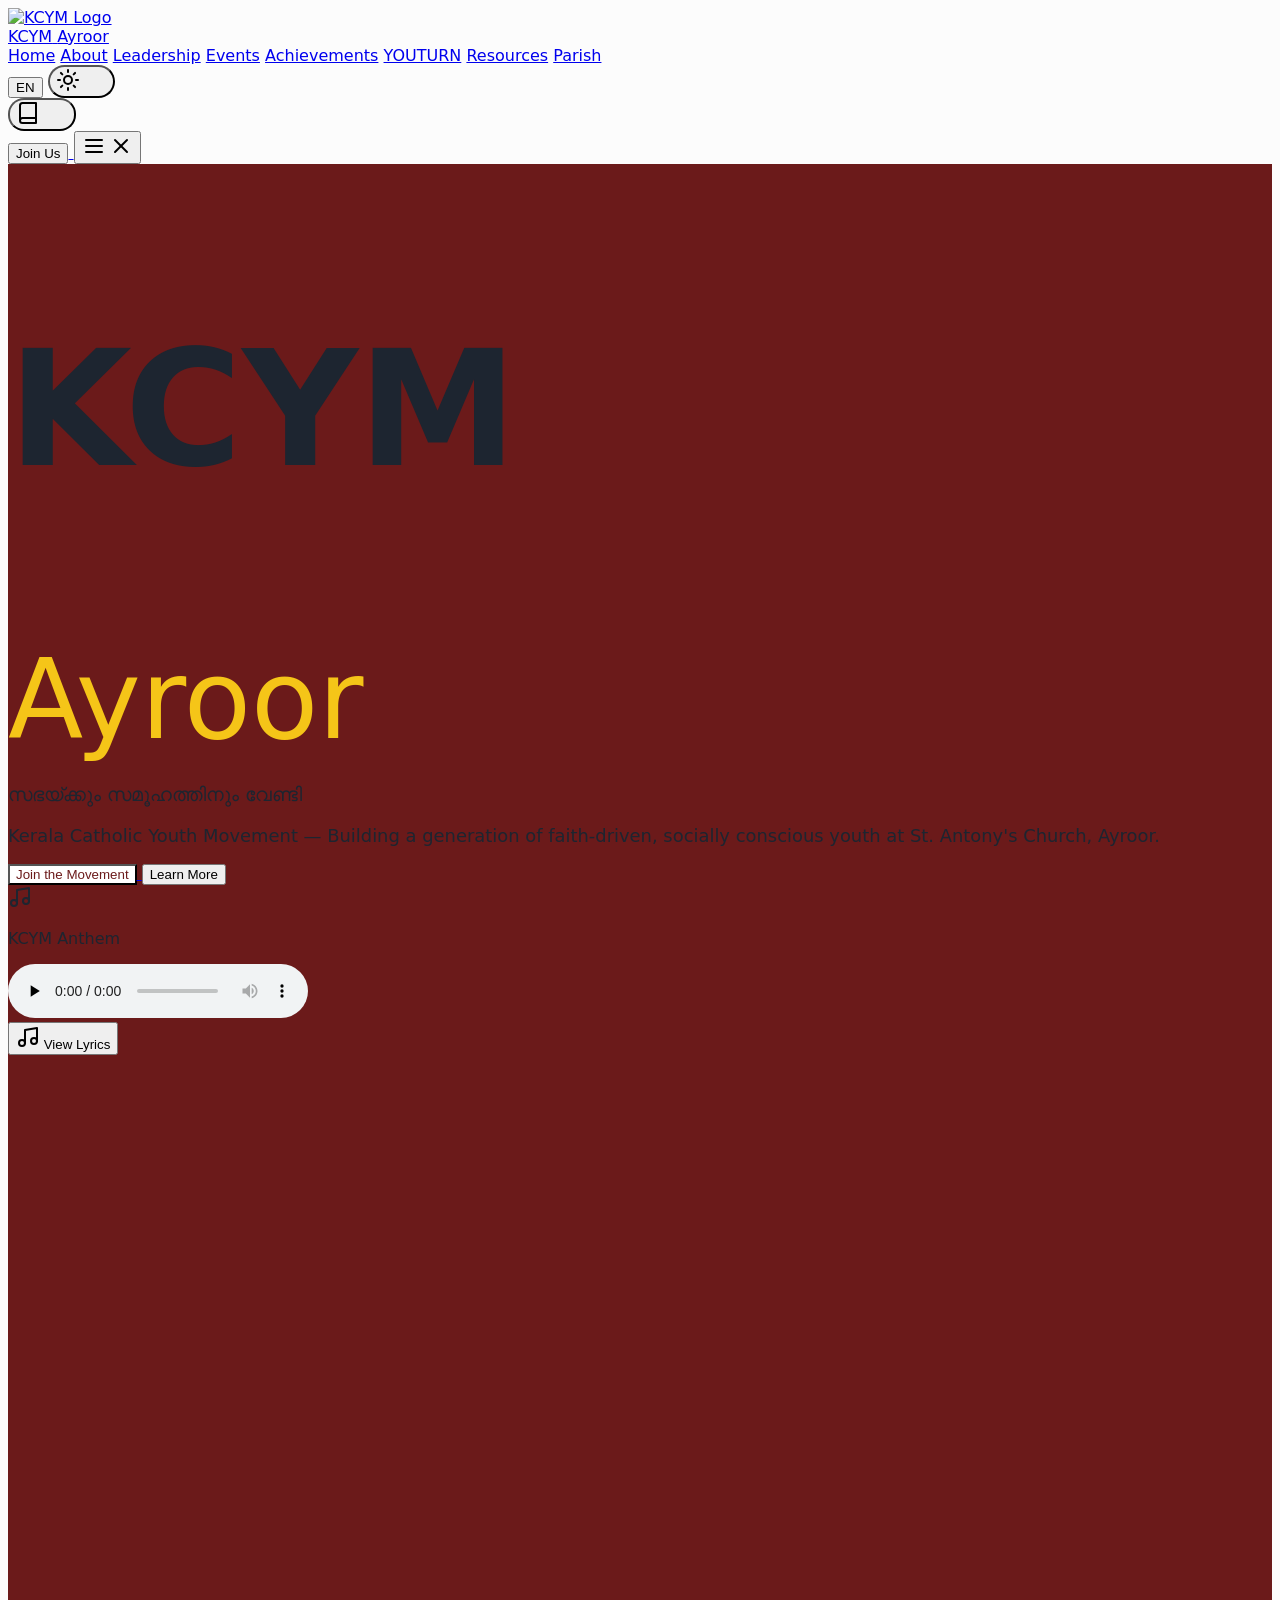
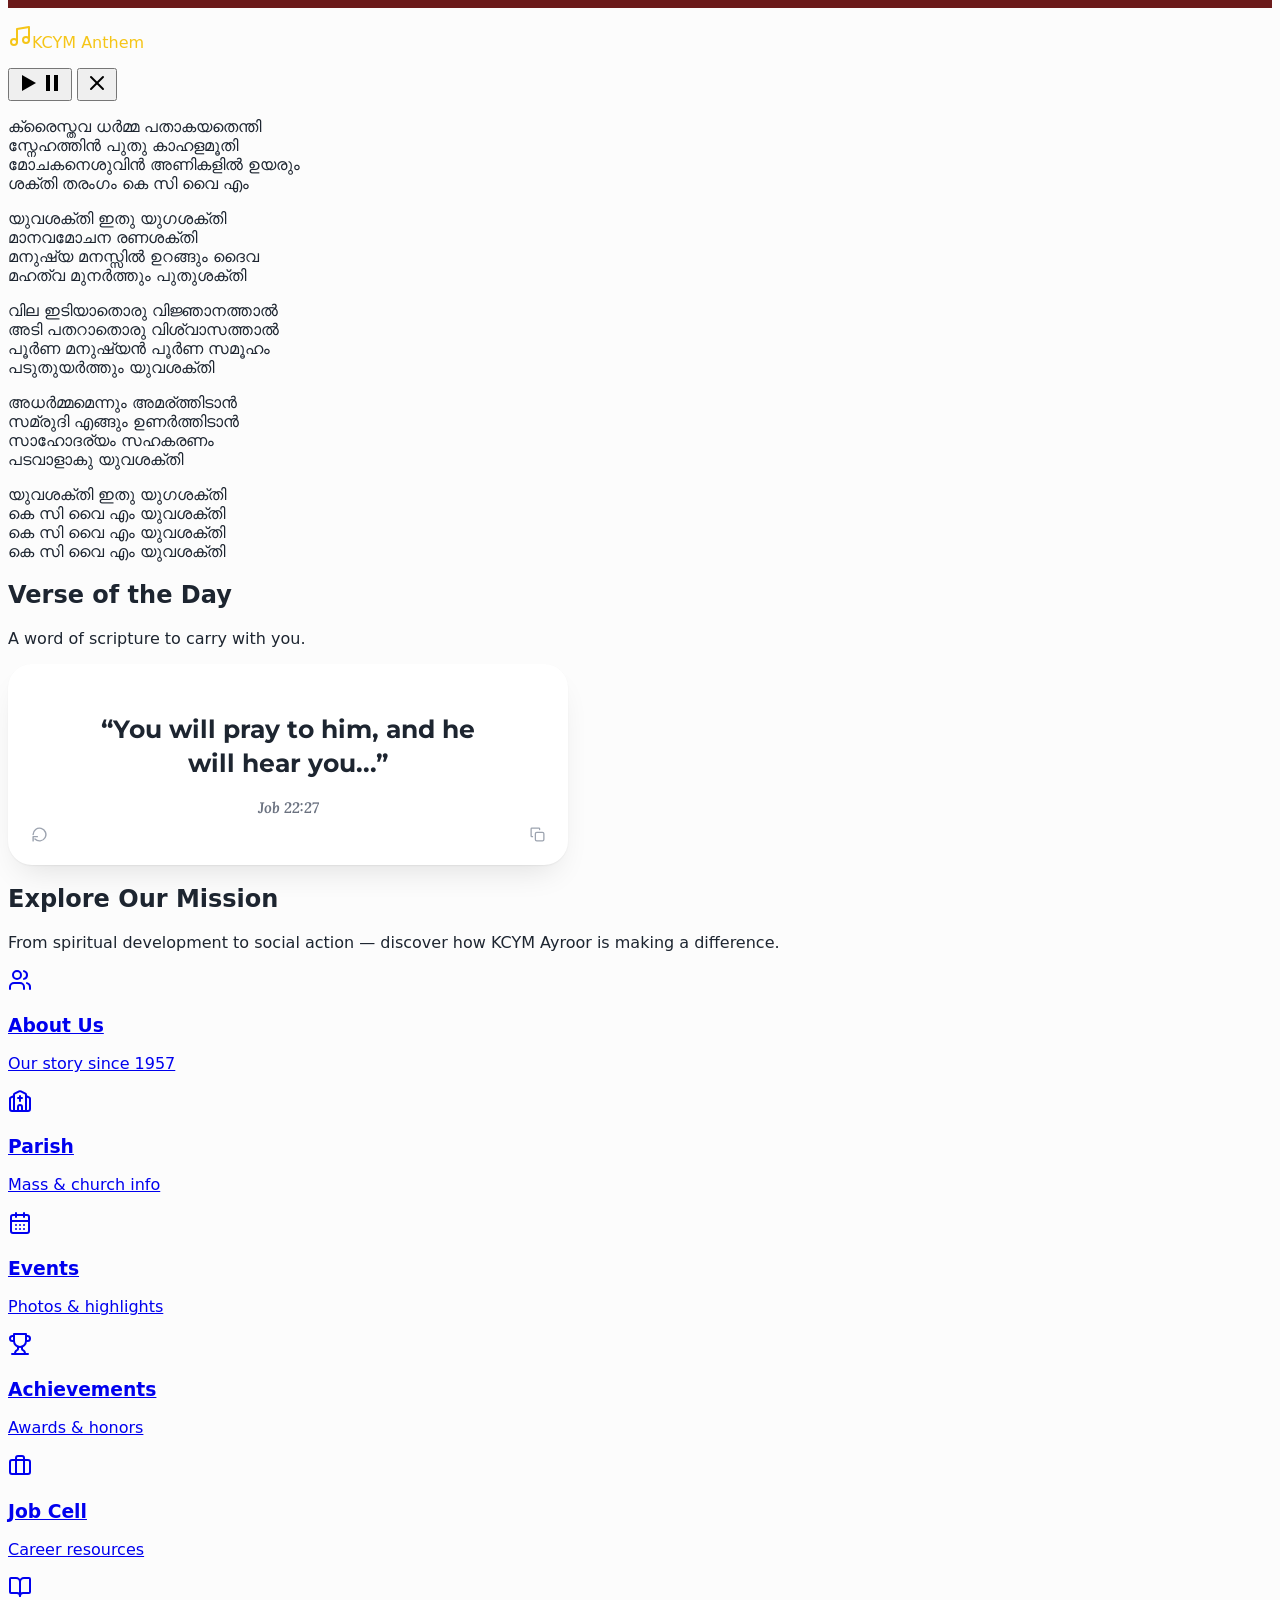
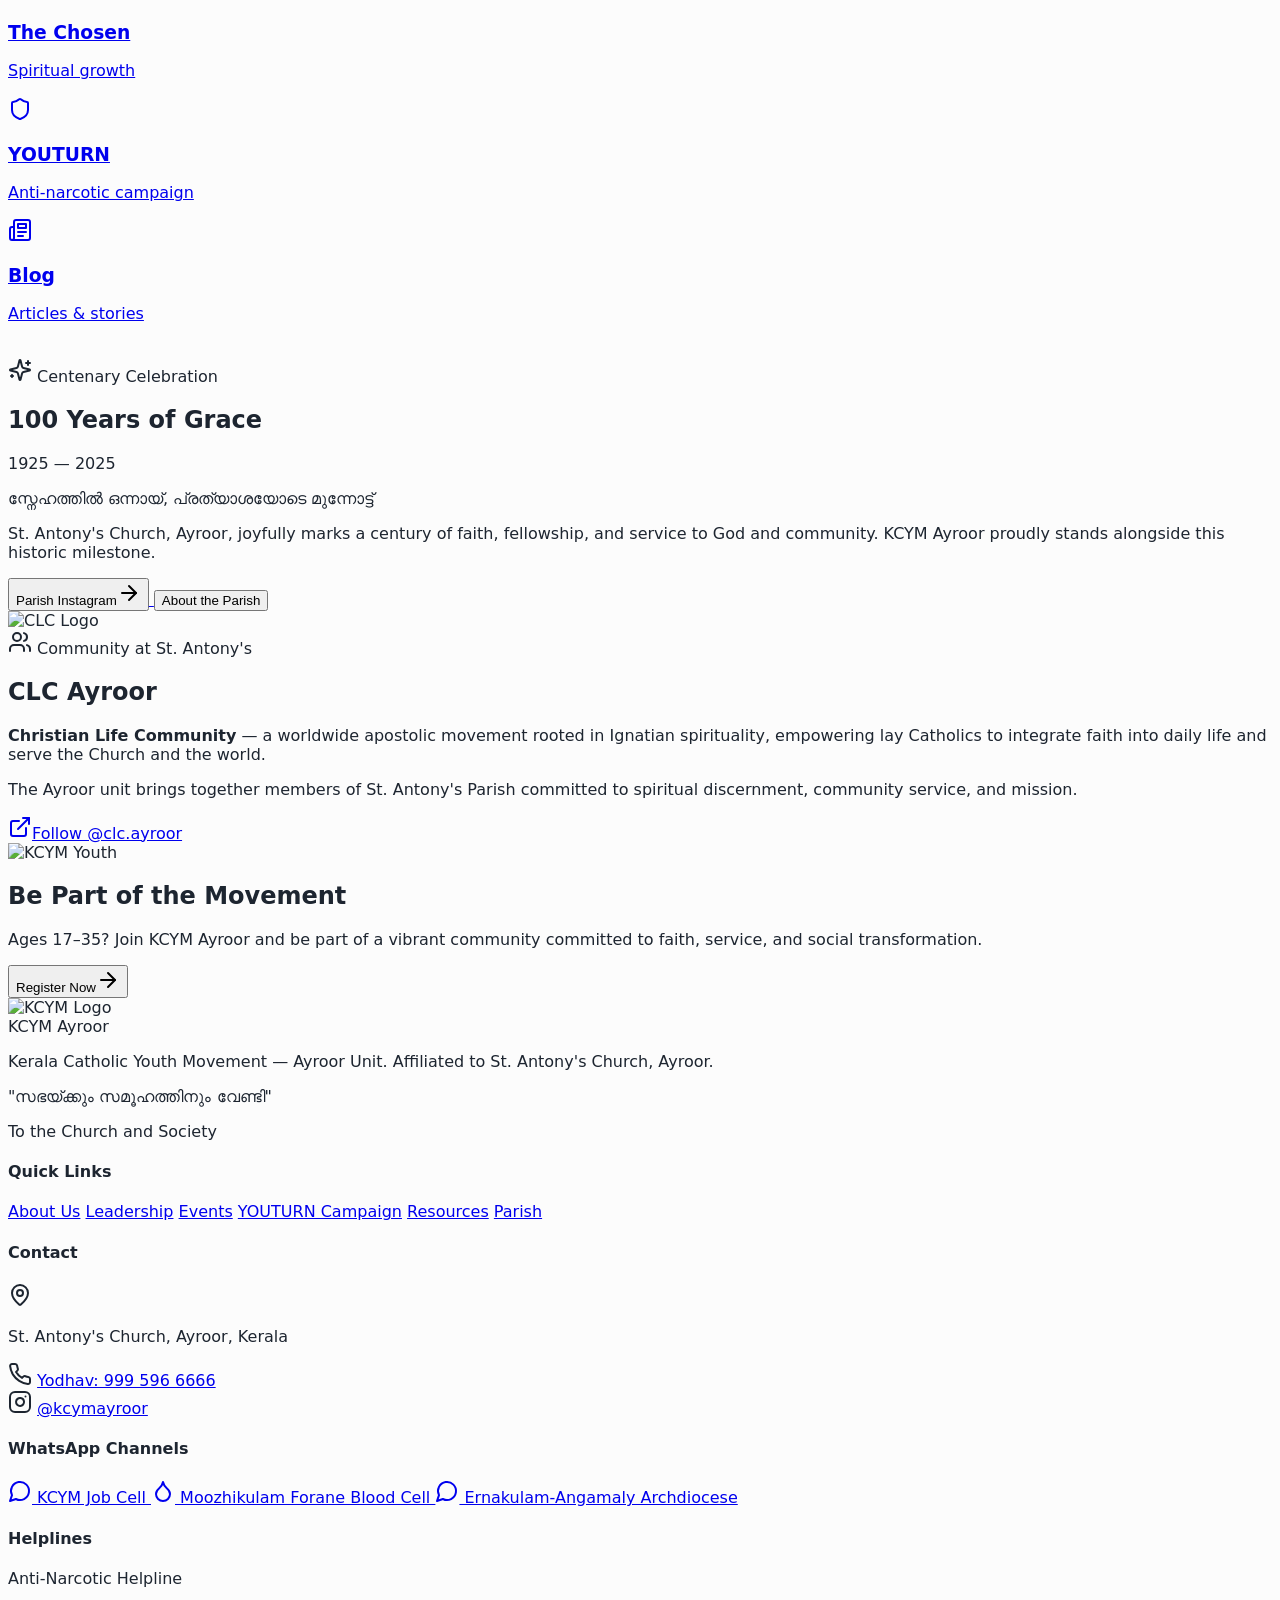
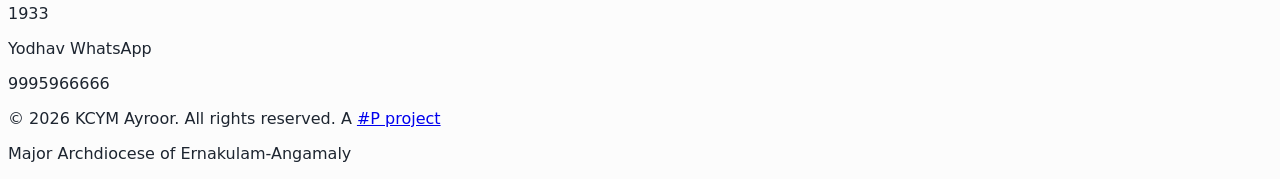
==== commit ac43a361: "Make the mobile current-lyric line yellow Co-Authored-By: Claude Sonnet 5.5 <noreply@anthropic.com>" ====
--- a/index.html
+++ b/index.html
@@ -42,7 +42,7 @@
     <div class="absolute inset-0" style="background-color:#6B1A1A; opacity:.75;"></div>
     <div class="relative z-10 h-full flex flex-row items-center justify-between gap-8 px-10 md:px-8 lg:px-24 py-16">
       <div class="flex flex-col justify-center max-w-2xl hero-fade">
-        <button type="button" data-lyrics-current data-lyrics-audio="#hero-anthem-audio" data-lyrics-open style="display:none;" class="md:hidden flex items-center gap-2 mb-4 text-left font-body text-sm" style="color:#F5C518;">
+        <button type="button" data-lyrics-current data-lyrics-audio="#hero-anthem-audio" data-lyrics-open style="display:none; color:#F5C518; -webkit-text-fill-color:#F5C518;" class="md:hidden flex items-center gap-2 mb-4 text-left font-body text-sm">
           <svg xmlns="http://www.w3.org/2000/svg" width="24" height="24" viewBox="0 0 24 24" fill="none" stroke="currentColor" stroke-width="2" stroke-linecap="round" stroke-linejoin="round" class="w-4 h-4 shrink-0"><path d="M9 18V5l12-2v13"></path><circle cx="6" cy="18" r="3"></circle><circle cx="18" cy="16" r="3"></circle></svg>
           <span data-lyrics-line class="font-semibold"></span>
         </button>
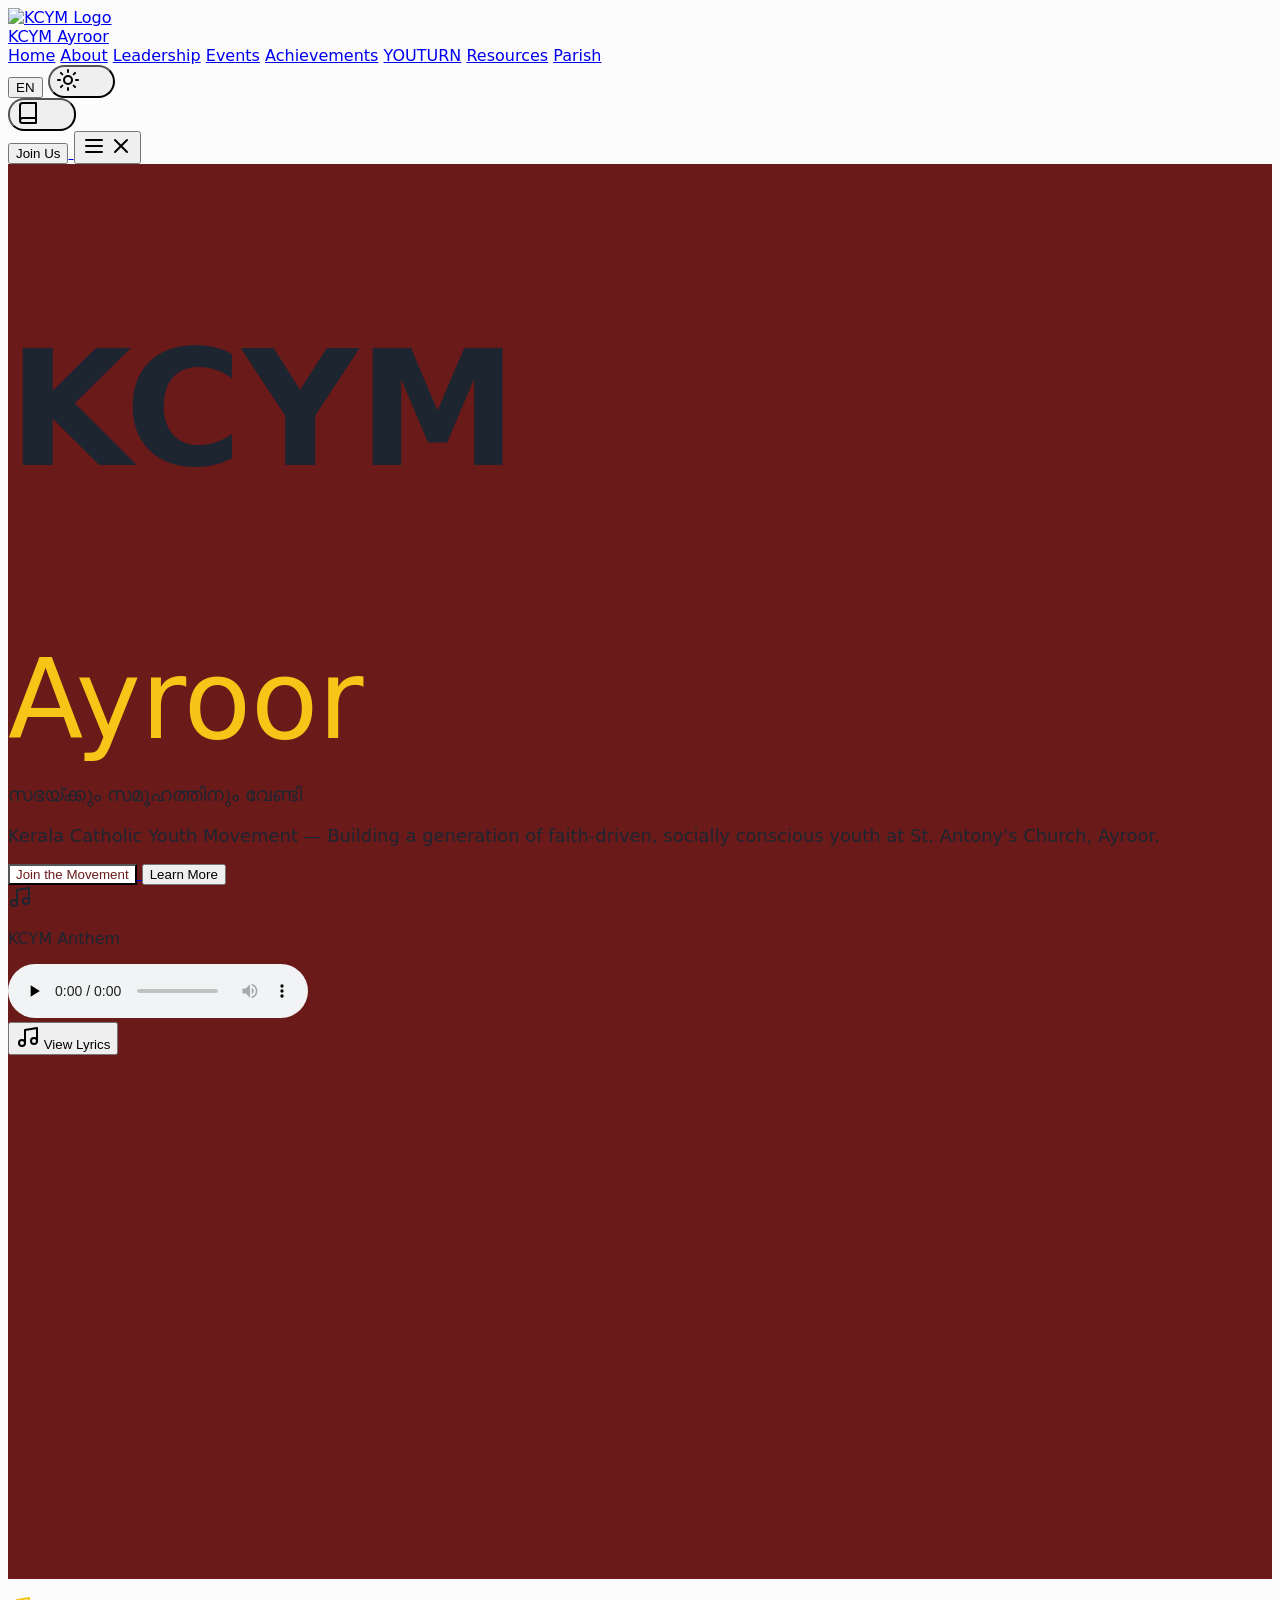
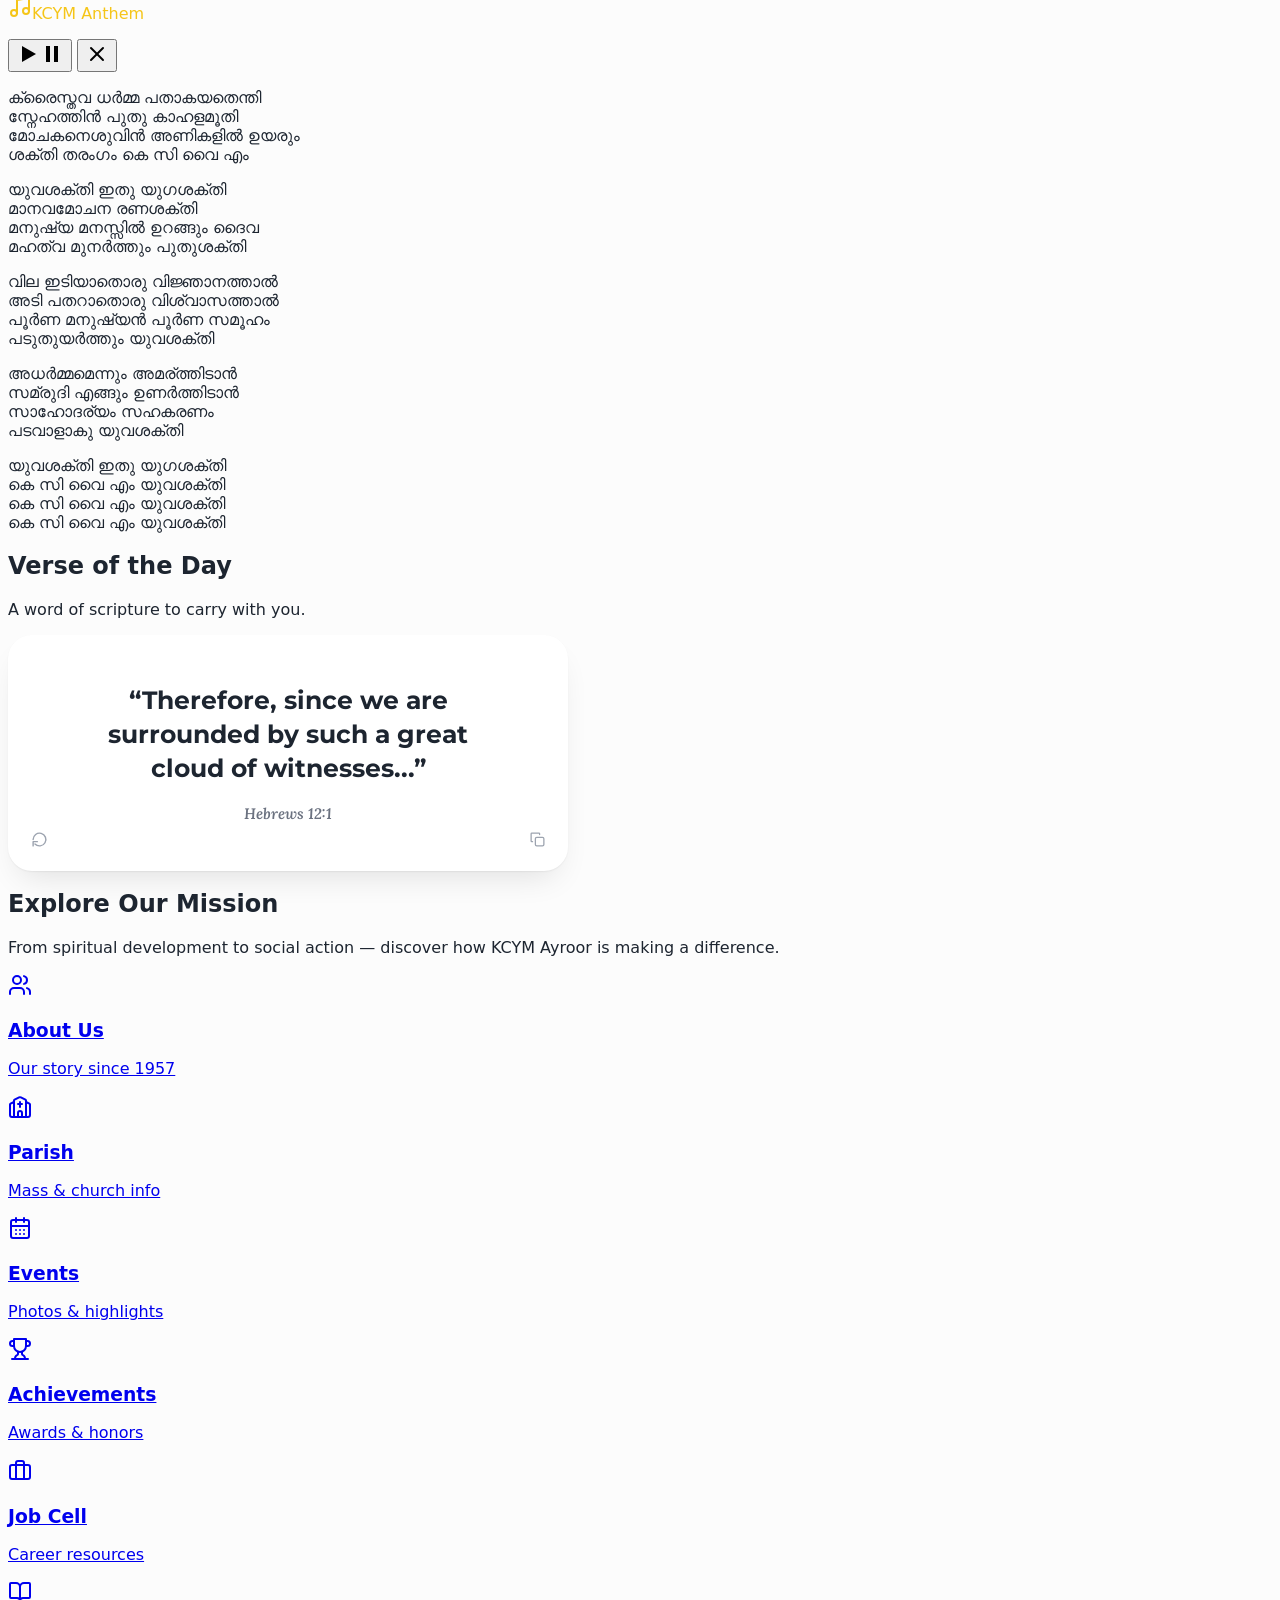
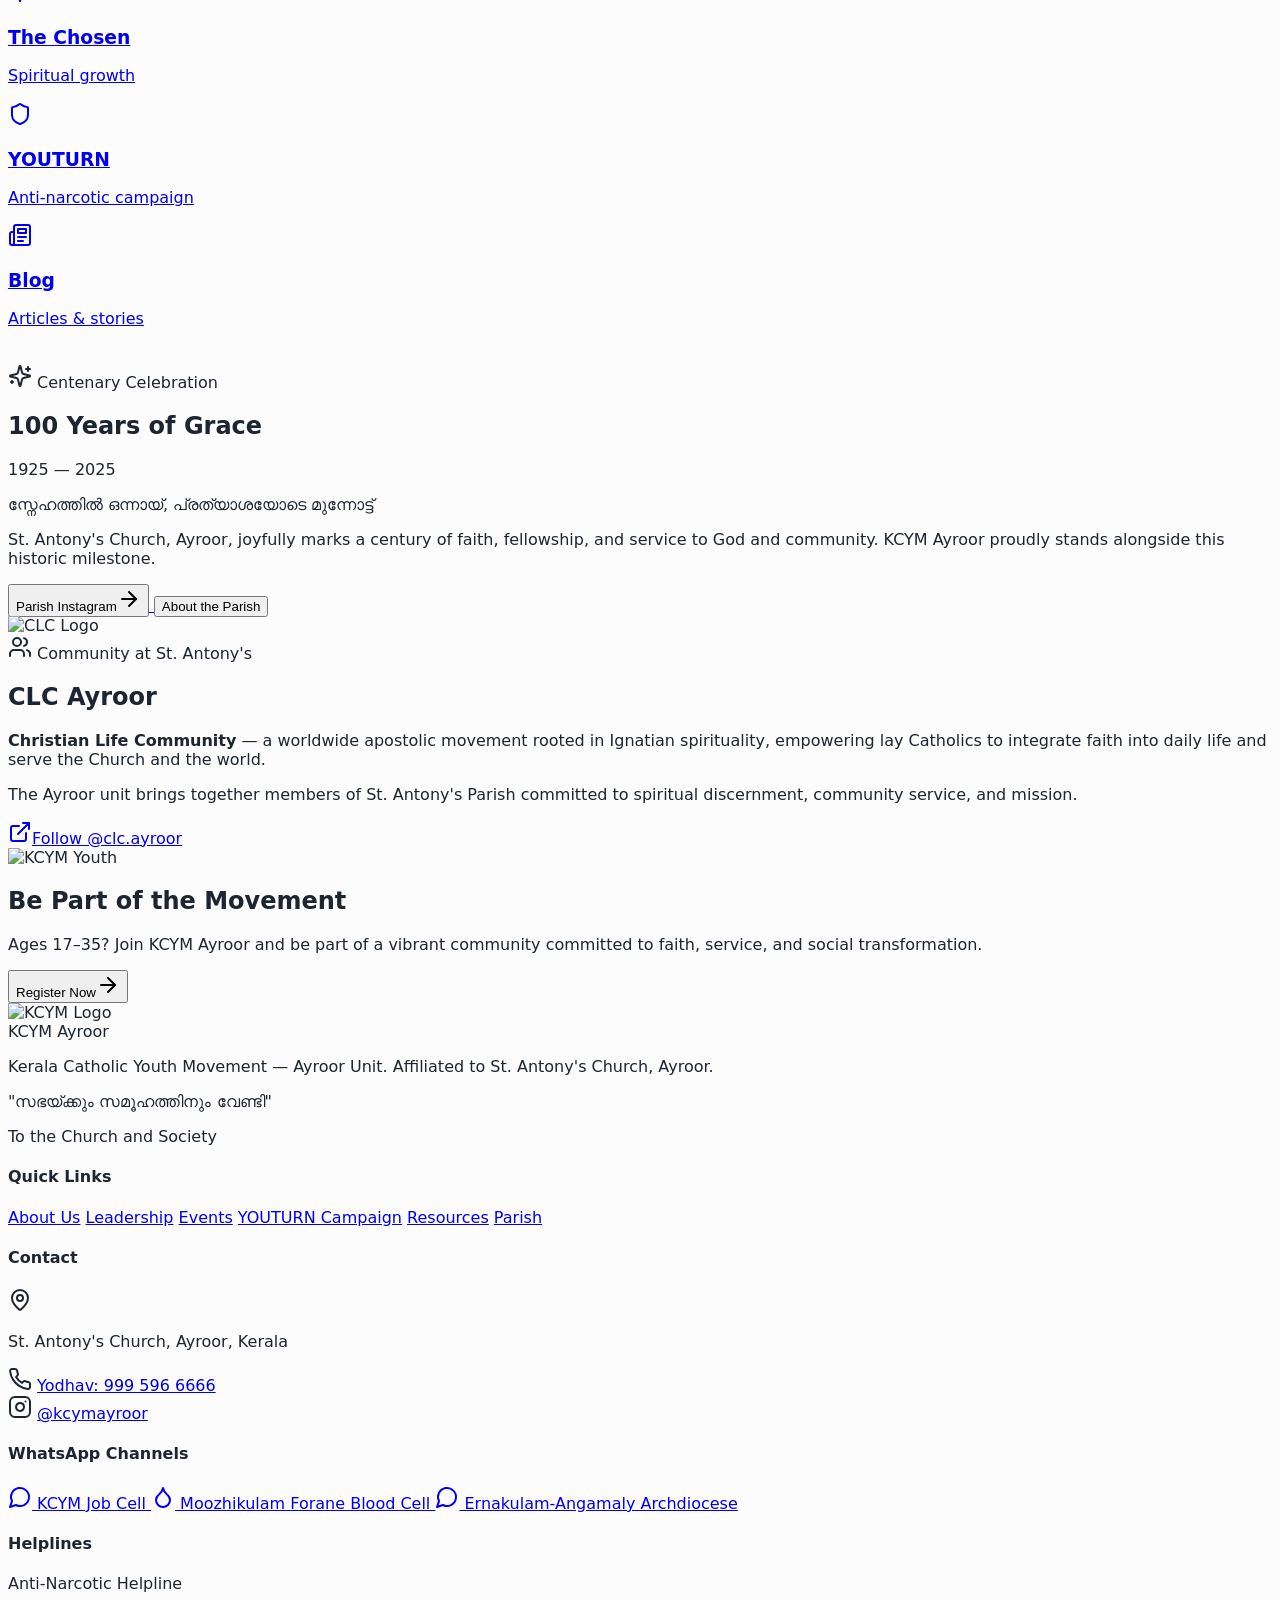
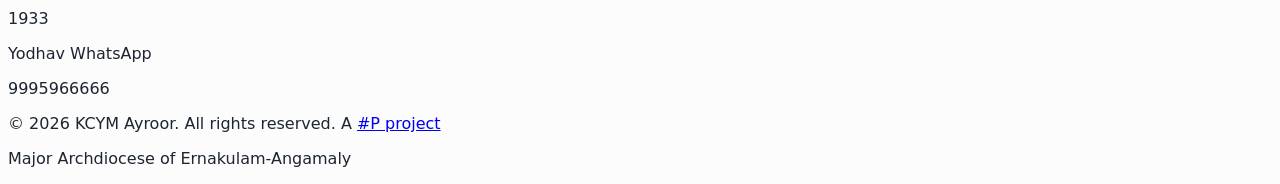
==== commit 97551b09: "Show desktop hero lyrics without the box Co-Authored-By: Claude Sonnet 5.5 <noreply@anthropic.com>" ====
--- a/index.html
+++ b/index.html
@@ -26,7 +26,7 @@
 <meta name="twitter:image" content="https://media.base44.com/images/public/69f1cb41579ddeee84426575/75f1d4c0e_logokcym.png">
 <link rel="canonical" href="https://kcymayroor.in/">
 <link rel="icon" href="https://media.base44.com/images/public/69f1cb41579ddeee84426575/75f1d4c0e_logokcym.png">
-<link rel="stylesheet" href="assets/css/style.css?v=9">
+<link rel="stylesheet" href="assets/css/style.css?v=10">
 <script src="https://cdn.tailwindcss.com"></script>
 <script src="assets/js/tailwind-config.js"></script>
 </head>
@@ -81,13 +81,8 @@
             </div>
         </div>
       </div>
-      <div data-lyrics-panel class="lyrics-panel hidden md:flex flex-col shrink-0 w-[300px] lg:w-[400px] max-h-[70vh] rounded-2xl border border-white/20 bg-white/10 backdrop-blur-sm p-5">
-        <div class="flex items-center justify-between mb-3">
-          <p class="font-heading font-bold text-white text-sm flex items-center gap-2" style="color:#F5C518;"><svg xmlns="http://www.w3.org/2000/svg" width="24" height="24" viewBox="0 0 24 24" fill="none" stroke="currentColor" stroke-width="2" stroke-linecap="round" stroke-linejoin="round" class="w-4 h-4 shrink-0"><path d="M9 18V5l12-2v13"></path><circle cx="6" cy="18" r="3"></circle><circle cx="18" cy="16" r="3"></circle></svg><span data-i18n="home-anthem-title">KCYM Anthem</span></p>
-          <div class="flex items-center gap-2"><button type="button" data-lyrics-toggle data-lyrics-audio="#hero-anthem-audio" aria-label="Play" class="w-9 h-9 rounded-full flex items-center justify-center bg-white text-[#6B1A1A] hover:bg-white/90 transition-colors"><svg data-icon-play xmlns="http://www.w3.org/2000/svg" width="24" height="24" viewBox="0 0 24 24" fill="currentColor" class="w-4 h-4"><path d="M6 4l14 8-14 8z"/></svg><svg data-icon-pause xmlns="http://www.w3.org/2000/svg" width="24" height="24" viewBox="0 0 24 24" fill="currentColor" class="w-4 h-4 hidden"><path d="M6 4h4v16H6zM14 4h4v16h-4z"/></svg></button>
-          <button type="button" data-lyrics-panel-close aria-label="Close" class="w-9 h-9 rounded-full flex items-center justify-center text-white/70 hover:text-white hover:bg-white/10 transition-colors"><svg xmlns="http://www.w3.org/2000/svg" width="24" height="24" viewBox="0 0 24 24" fill="none" stroke="currentColor" stroke-width="2" stroke-linecap="round" stroke-linejoin="round" class="w-5 h-5"><path d="M18 6 6 18"></path><path d="m6 6 12 12"></path></svg></button></div>
-        </div>
-        <div data-lyrics data-lyrics-audio="#hero-anthem-audio" style="--lyric-active:#F5C518;" class="overflow-y-auto pr-2 font-body text-white/90 text-base leading-loose space-y-4"></div>
+      <div data-lyrics-panel class="lyrics-panel hidden md:flex flex-col shrink-0 w-[300px] lg:w-[400px] max-h-[70vh]">
+        <div data-lyrics data-lyrics-audio="#hero-anthem-audio" style="--lyric-active:#F5C518;" class="lyrics-fade overflow-y-auto pr-2 font-body text-white/90 text-lg leading-loose space-y-5"></div>
       </div>
     </div>
   </section>
@@ -283,6 +278,6 @@
 <script src="assets/js/i18n.js?v=9"></script>
 <script src="assets/js/main.js?v=6"></script>
 <script src="assets/js/verse-widget.js?v=3"></script>
-<script src="assets/js/lyrics-sync.js?v=4"></script>
+<script src="assets/js/lyrics-sync.js?v=5"></script>
 </body>
 </html>
--- a/assets/css/style.css
+++ b/assets/css/style.css
@@ -239,3 +239,5 @@
 .lyrics-panel { opacity: 0; visibility: hidden; transform: translateX(12px); transition: opacity .7s ease, transform .7s ease, visibility .7s; }
 .lyrics-panel.show { opacity: 1; visibility: visible; transform: none; }
 @media (prefers-reduced-motion: reduce) { .lyrics-panel { transition: none; transform: none; } }
+.lyrics-fade { -webkit-mask-image: linear-gradient(to bottom, transparent 0, #000 8%, #000 92%, transparent 100%); mask-image: linear-gradient(to bottom, transparent 0, #000 8%, #000 92%, transparent 100%); padding: 1.5rem 0; scrollbar-width: none; }
+.lyrics-fade::-webkit-scrollbar { display: none; }
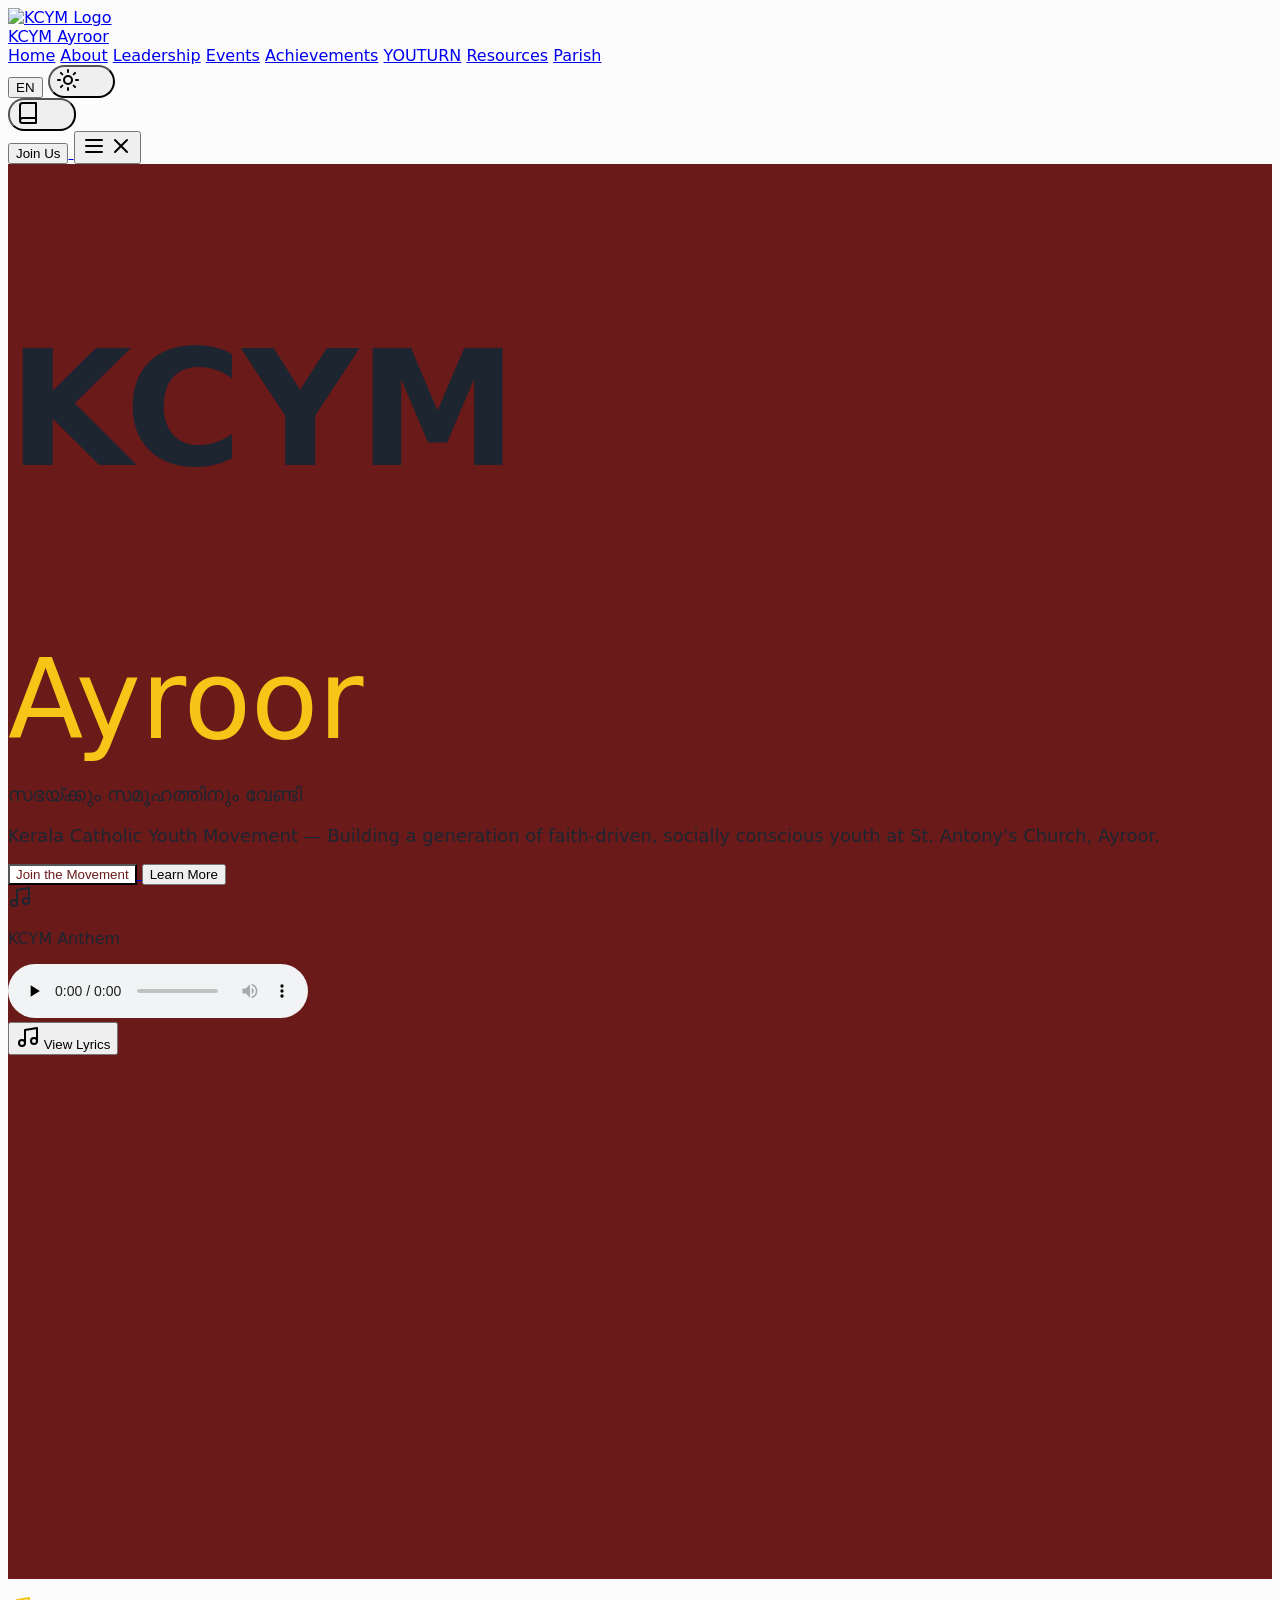
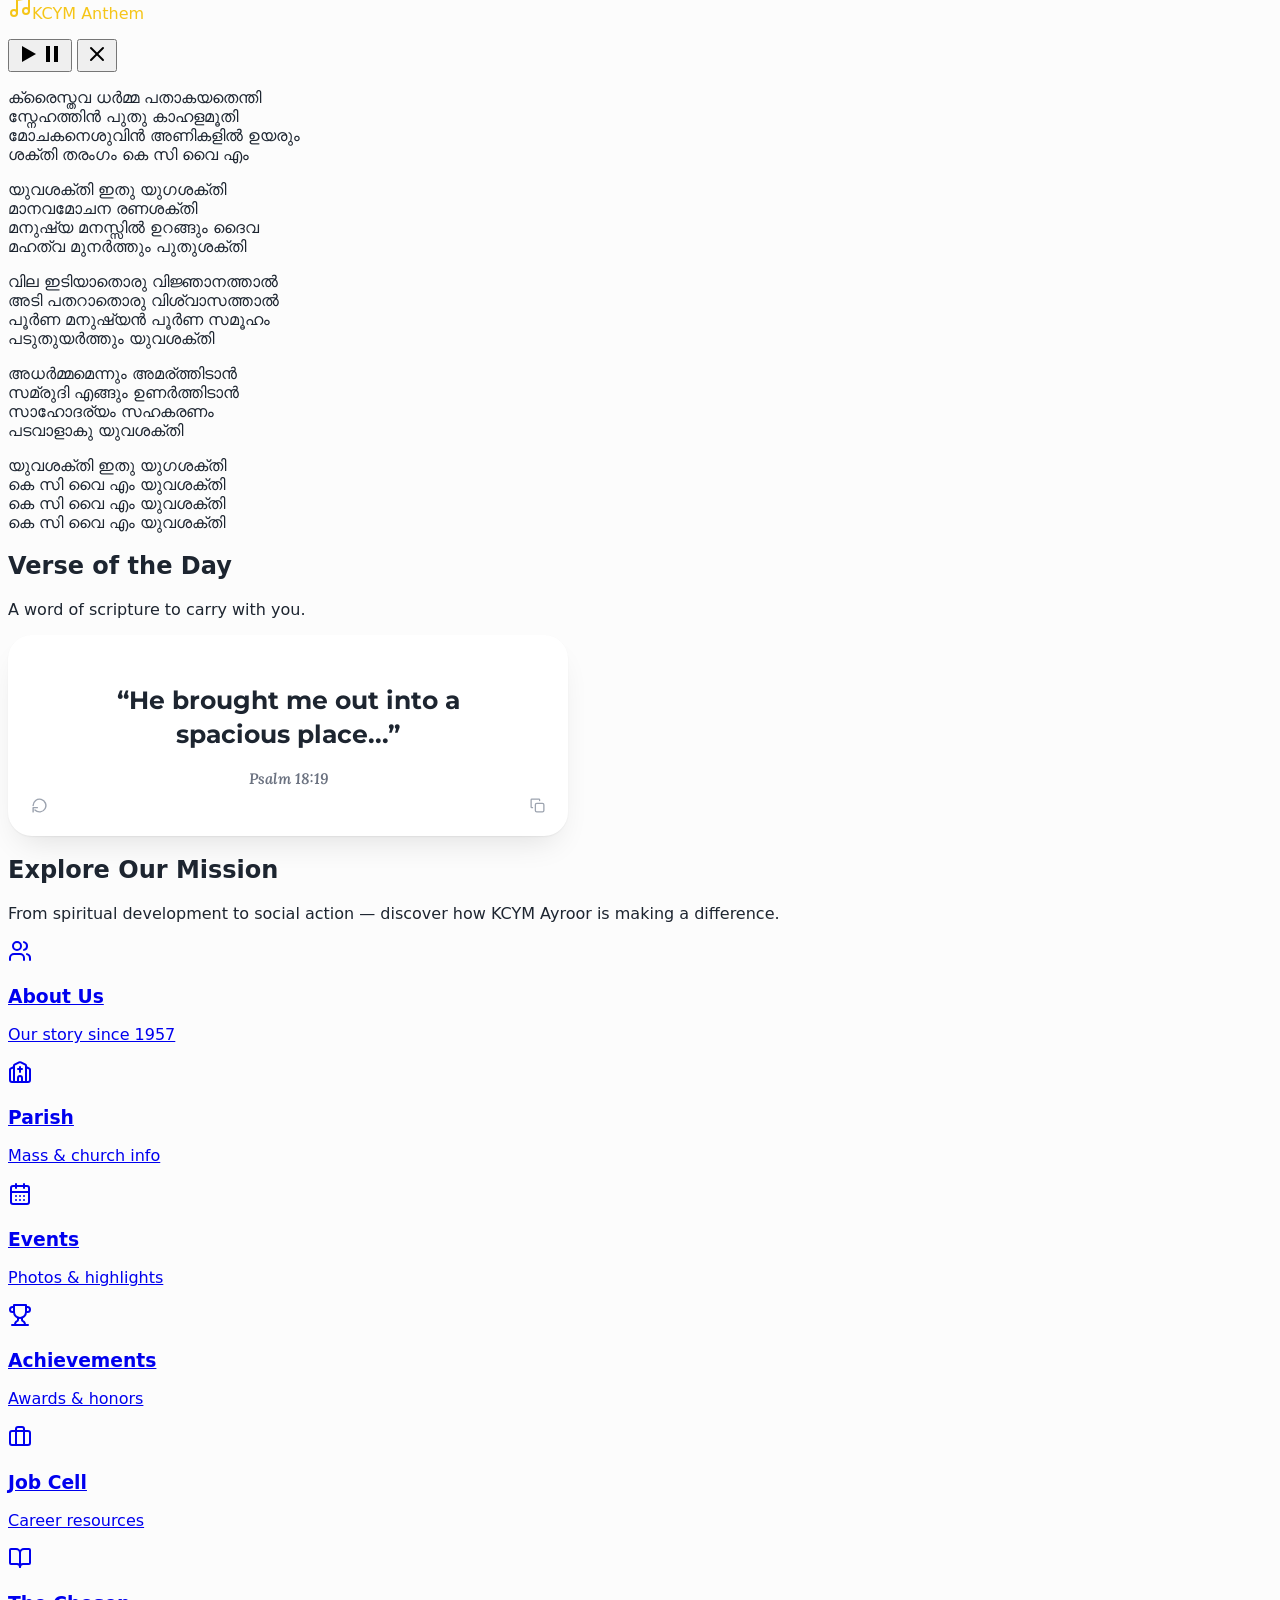
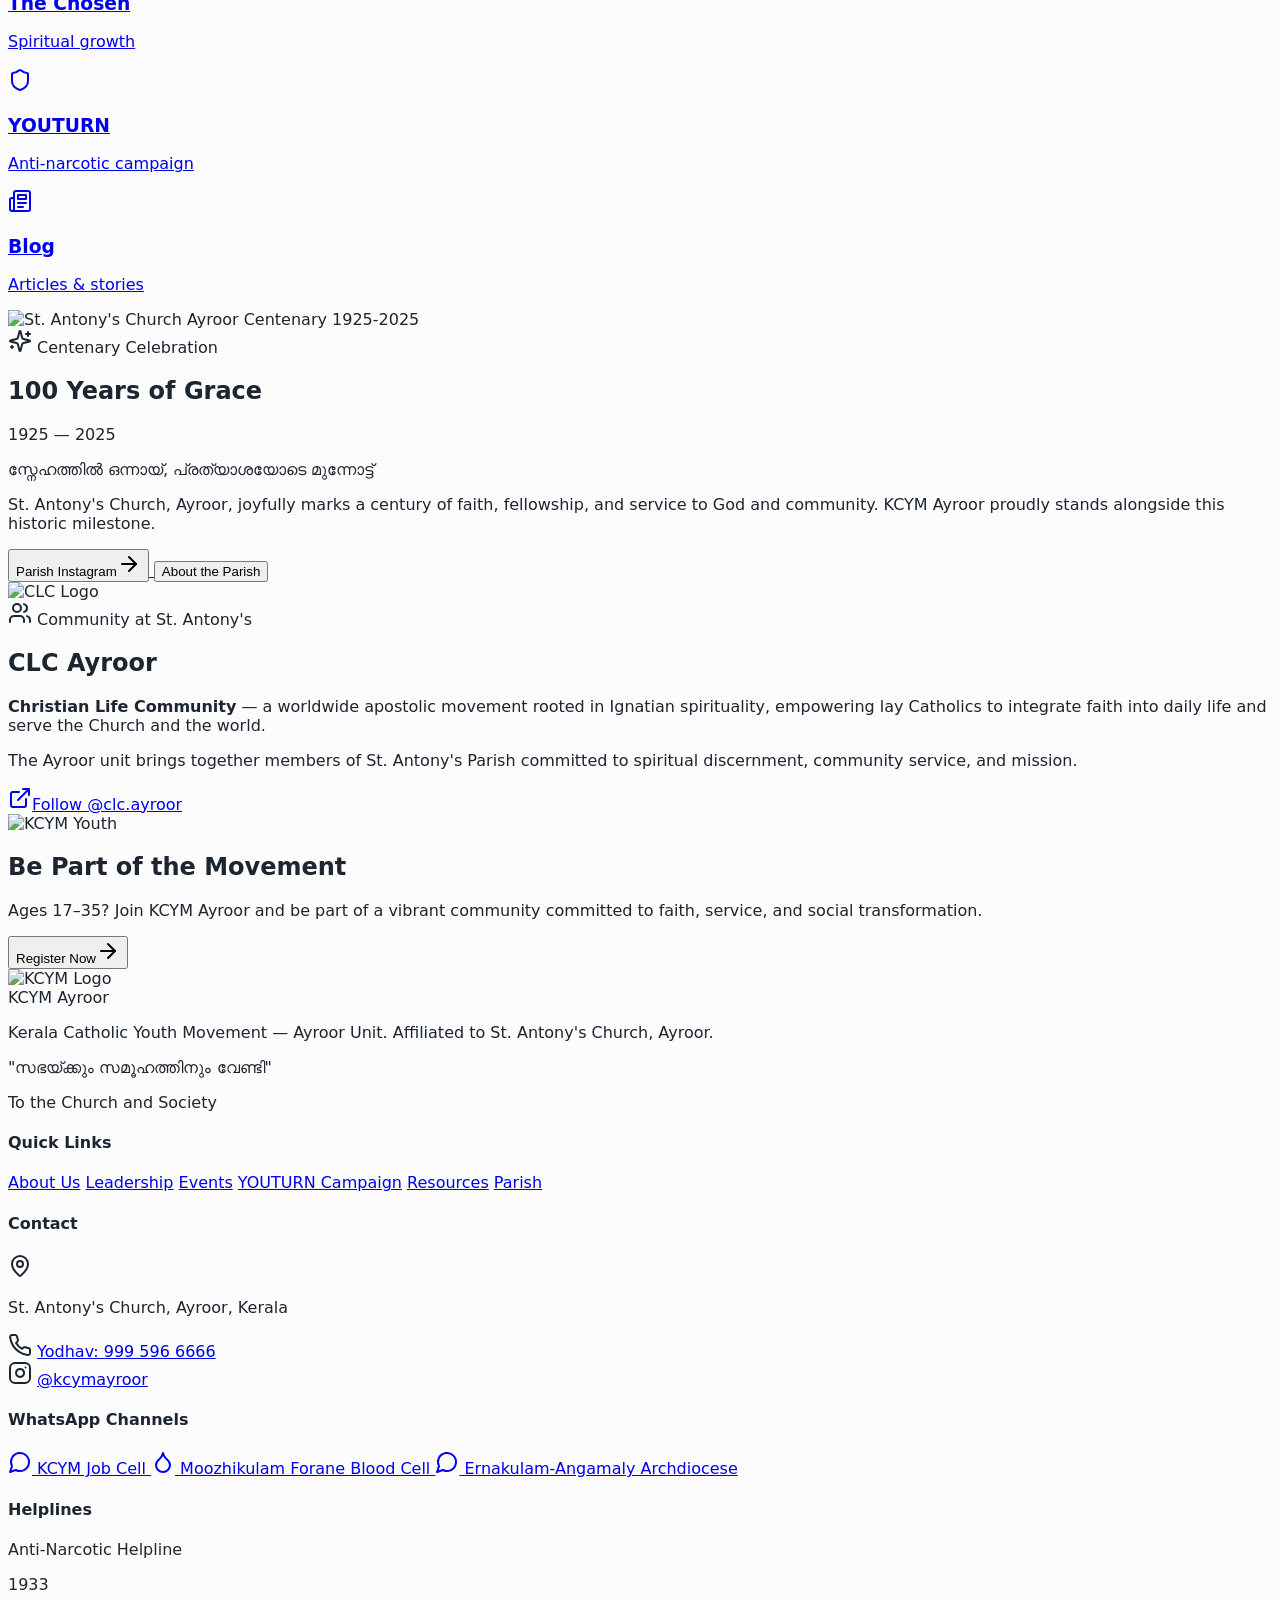
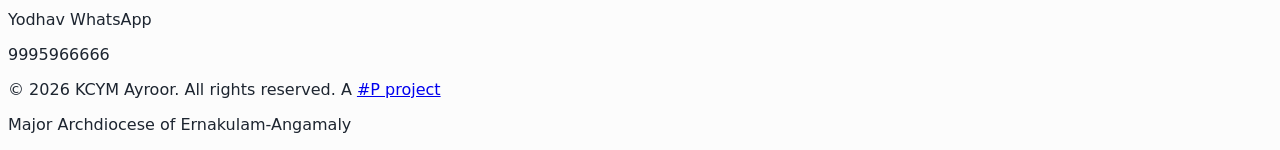
==== commit 83fa6ce7: "Stop the active lyric line being clipped on the left Co-Authored-By: Claude Sonnet 5.5 <noreply@anth" ====
--- a/index.html
+++ b/index.html
@@ -26,7 +26,7 @@
 <meta name="twitter:image" content="https://media.base44.com/images/public/69f1cb41579ddeee84426575/75f1d4c0e_logokcym.png">
 <link rel="canonical" href="https://kcymayroor.in/">
 <link rel="icon" href="https://media.base44.com/images/public/69f1cb41579ddeee84426575/75f1d4c0e_logokcym.png">
-<link rel="stylesheet" href="assets/css/style.css?v=10">
+<link rel="stylesheet" href="assets/css/style.css?v=12">
 <script src="https://cdn.tailwindcss.com"></script>
 <script src="assets/js/tailwind-config.js"></script>
 </head>
--- a/assets/css/style.css
+++ b/assets/css/style.css
@@ -239,5 +239,6 @@
 .lyrics-panel { opacity: 0; visibility: hidden; transform: translateX(12px); transition: opacity .7s ease, transform .7s ease, visibility .7s; }
 .lyrics-panel.show { opacity: 1; visibility: visible; transform: none; }
 @media (prefers-reduced-motion: reduce) { .lyrics-panel { transition: none; transform: none; } }
-.lyrics-fade { -webkit-mask-image: linear-gradient(to bottom, transparent 0, #000 8%, #000 92%, transparent 100%); mask-image: linear-gradient(to bottom, transparent 0, #000 8%, #000 92%, transparent 100%); padding: 1.5rem 0; scrollbar-width: none; }
+.lyrics-fade { -webkit-mask-image: linear-gradient(to bottom, transparent 0, #000 8%, #000 92%, transparent 100%); mask-image: linear-gradient(to bottom, transparent 0, #000 8%, #000 92%, transparent 100%); padding: 1.5rem 1.5rem 1.5rem 1rem !important; scrollbar-width: none; }
+.lyrics-fade .lyric-line { transform-origin: left center; }
 .lyrics-fade::-webkit-scrollbar { display: none; }
